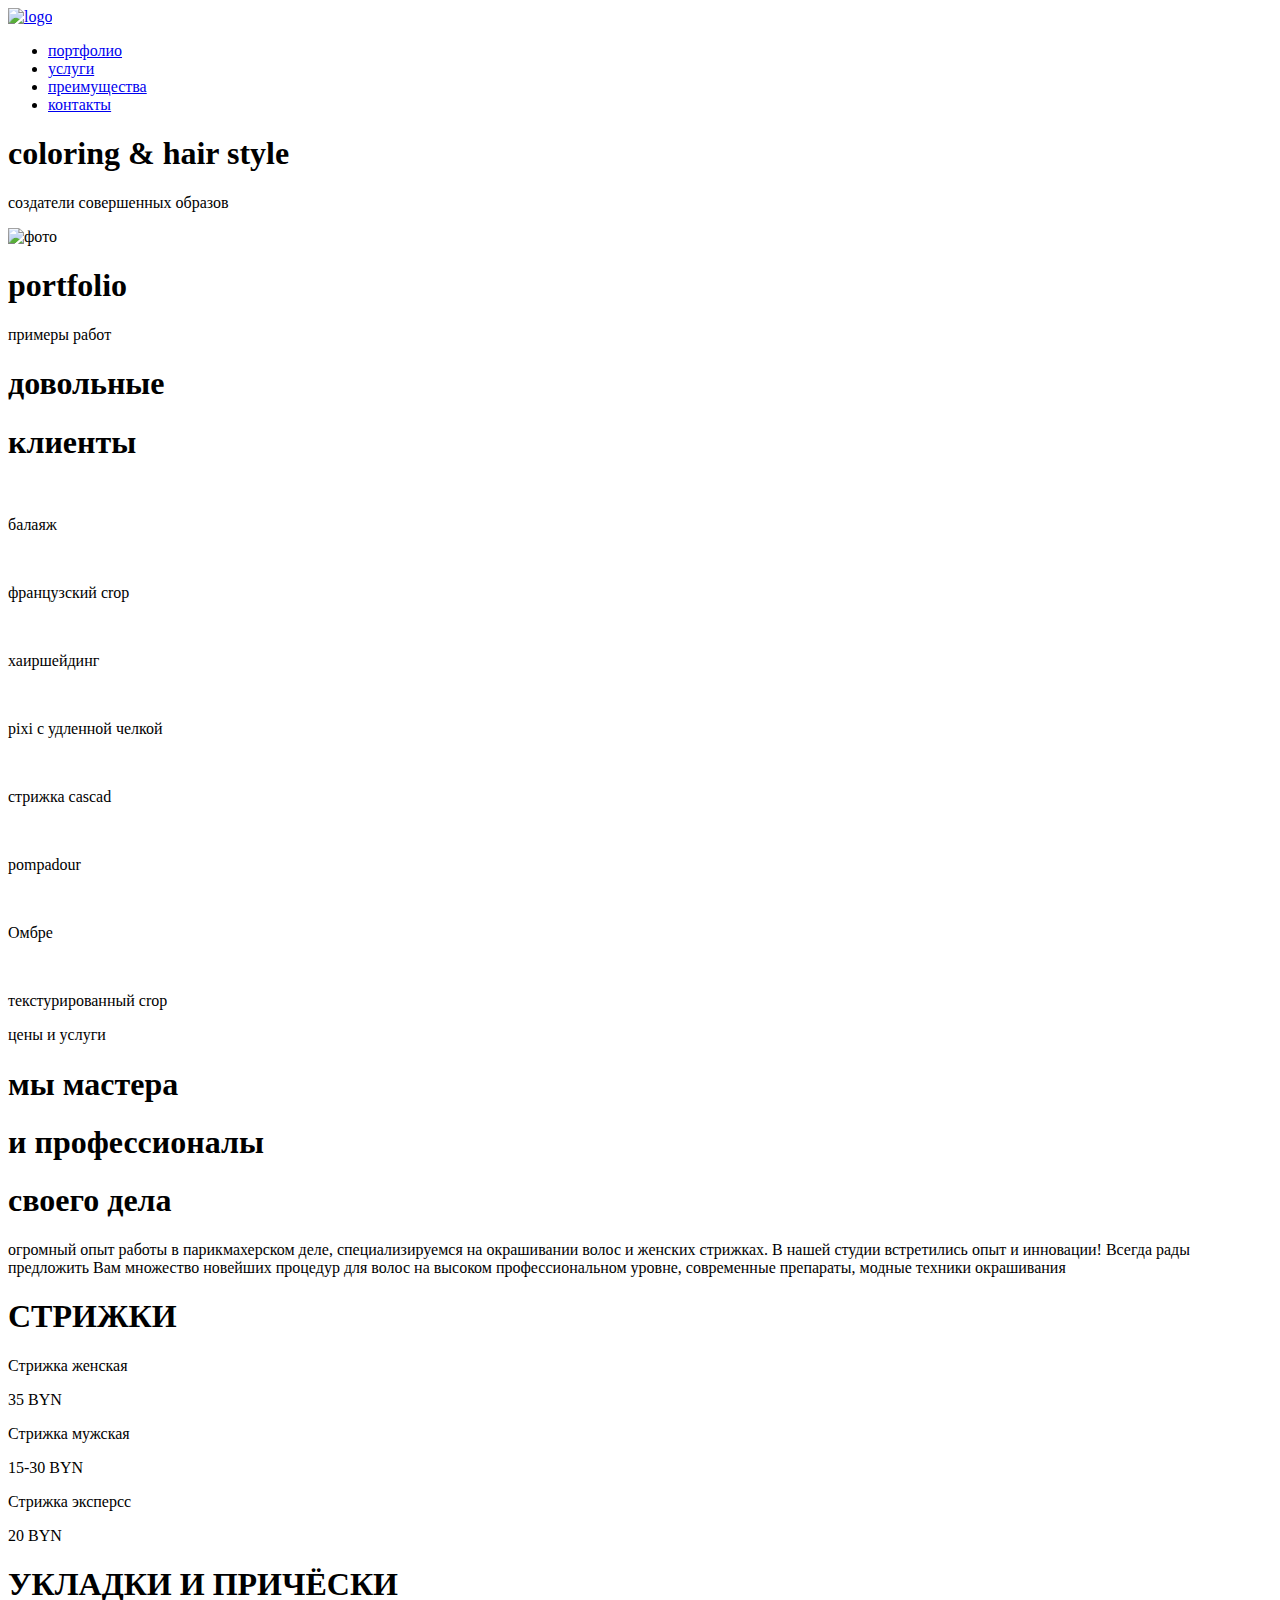
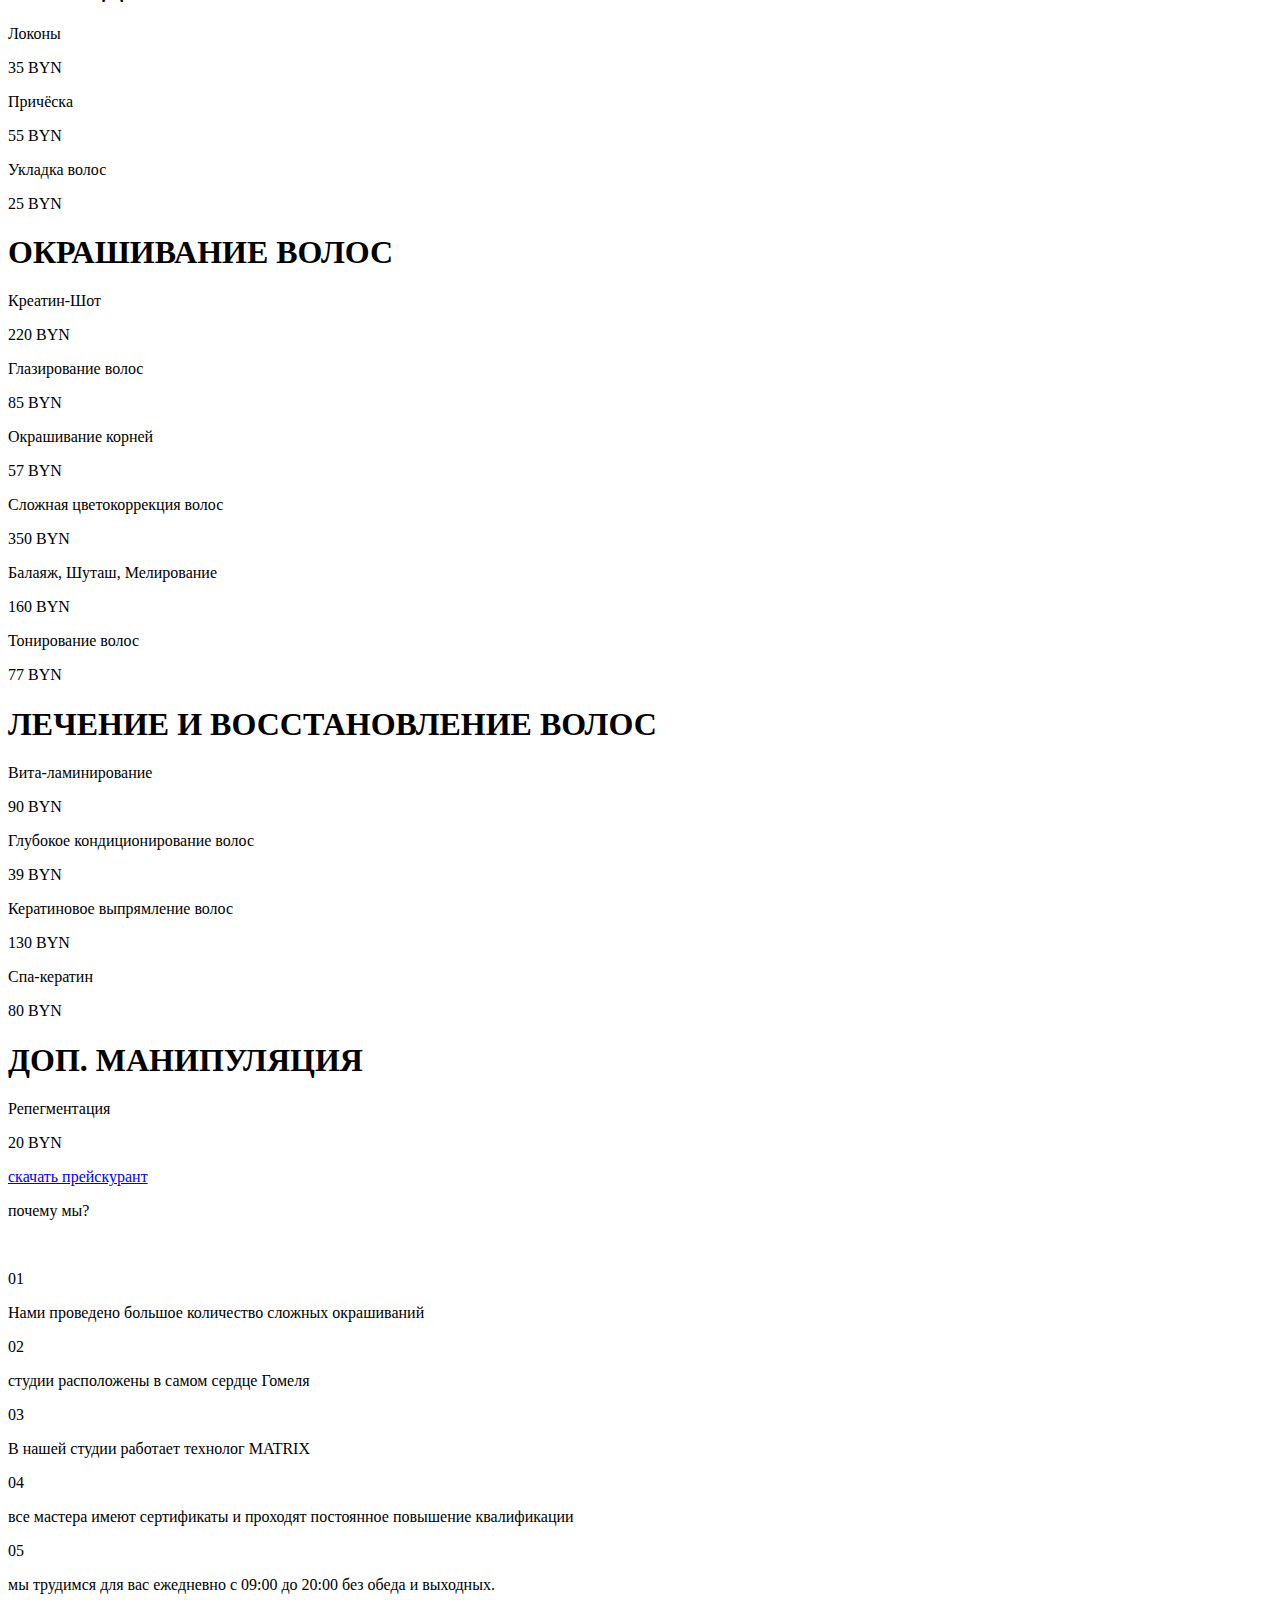
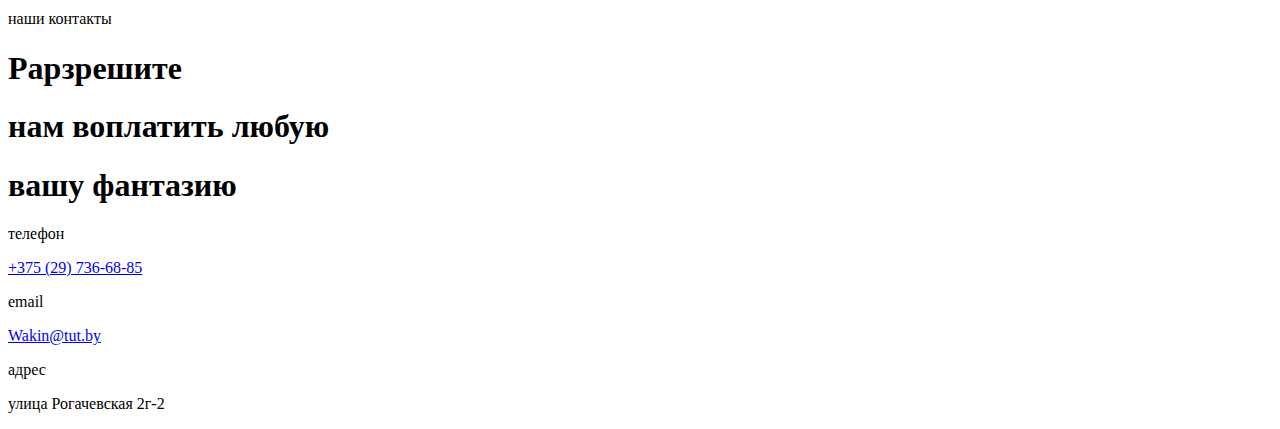
==== aleksa/index.html @ dbdb19db "aleksa fifth upd" ====
<!DOCTYPE html>
<html lang="">

<head>

	<meta charset="utf-8">
	<title>студия АлеKSa</title>
	<meta name="description" content="студия колористики АлеKSa">
	<meta name="viewport" content="width=device-width">
	<link rel="icon" href="images/dest/favicon.png">
	<meta property="og:image" content="images/dest/favicon.png">
	<link rel="stylesheet" href="css/app.min.css">
	<link href="https://fonts.googleapis.com/css?family=Jura&display=swap" rel="stylesheet">

	<meta name="theme-color" content="#01BF2B">

</head>

<body style="background-image: url(images/dest/body-bg.svg); background-position: center; background-repeat: repeat-y;">

	<header>
		<div class="top-line">
			<a class="logo" href="index.html"><img src="images/dest/logo.svg" alt="logo"></a>
			<ul class="menu">
				<li><a class="header-link" href="#anchor-portfolio">портфолио</a></li>
				<li><a class="header-link" href="#anchor-price">услуги</a></li>
				<li><a class="header-link" href="#anchor-premium">преимущества</a></li>
				<li><a class="header-link" style="border: 0px; padding-right: 0px;" href="#anchor-contacts">контакты</a></li>
			</ul>
		</div>
		<div class="header-content">
			<div class="header-content__right">
				<h1>coloring & hair style</h1>
				<div></div>
				<p>создатели совершенных образов</p>
			</div>
			<img src="images/src/header-main-photo.png" alt="фото">
		</div>
	</header>

	<section class="portfolio" id="anchor-portfolio">

		<h1 class="marquee"><span>portfolio</span></h1>

		<div class="portfolio-header">
			<div class="portfolio-header__left">
				<div></div>
				<p>примеры работ</p>
			</div>
			<div class="portfolio-header__right">
				<h1>довольные</h1>
				<h1>клиенты</h1>
			</div>
		</div>

		<div class="owl-carousel owl-theme">
			<div class="item">
				<img src="images/dest/1.jpg" alt="">
				<p class="portfolio-text">балаяж</p>
			</div>
			<div class="item">
				<img src="images/dest/3-1.jpg" alt="">
				<p class="portfolio-text">французский crop</p>
			</div>
			<div class="item">
				<img src="images/dest/2.jpg" alt="">
				<p class="portfolio-text">хаиршейдинг</p>
			</div>
			<div class="item">
				<img src="images/dest/5.2.jpg" alt="">
				<p class="portfolio-text">pixi с удленной челкой</p>
			</div>
			<div class="item">
				<img src="images/dest/4.jpg" alt="">
				<p class="portfolio-text">стрижка cascad</p>
			</div>
			<div class="item">
				<img src="images/dest/6.jpg" alt="">
				<p class="portfolio-text">pompadour</p>
			</div>
			<div class="item">
				<img src="images/dest/7.jpg" alt="">
				<p class="portfolio-text">Омбре</p>
			</div>
			<div class="item">
				<img src="images/dest/3.jpg" alt="">
				<p class="portfolio-text">текстурированный crop</p>
			</div>
		</div>
	</section>

	<section class='price' id="anchor-price">
		<div class="price-header">
			<div></div>
			<p>цены и услуги</p>
		</div>
		<h1>мы мастера</h1>
		<h1>и профессионалы</h1>
		<h1>своего дела</h1>
		<p class="price-header__text">огромный опыт работы в парикмахерском деле, специализируемся на окрашивании волос и женских стрижках. В нашей студии встретились опыт и инновации! Всегда рады предложить Вам множество новейших процедур для волос на высоком профессиональном уровне, современные препараты, модные техники окрашивания</p>
		<div class="price-content">
			<h1 class="price-conten__header">СТРИЖКИ</h1>
			<div class="price-content__line">
				<p class="line-text">Стрижка женская</p>
				<p class="line-price">35 BYN</p>
			</div>
			<div class="price-content__line">
				<p class="line-text">Стрижка мужская</p>
				<p class="line-price">15-30 BYN</p>
			</div>
			<div class="price-content__line">
				<p class="line-text">Стрижка эксперсс</p>
				<p class="line-price">20 BYN</p>
			</div>
		</div>
		<div class="price-content">
			<h1 class="price-conten__header">УКЛАДКИ И ПРИЧЁСКИ</h1>
			<div class="price-content__line">
				<p class="line-text">Локоны</p>
				<p class="line-price">35 BYN</p>
			</div>
			<div class="price-content__line">
				<p class="line-text">Причёска</p>
				<p class="line-price">55 BYN</p>
			</div>
			<div class="price-content__line">
				<p class="line-text">Укладка волос</p>
				<p class="line-price">25 BYN</p>
			</div>
		</div>
		<div class="price-content">
			<h1 class="price-conten__header">ОКРАШИВАНИЕ ВОЛОС</h1>
			<div class="price-content__line">
				<p class="line-text">Креатин-Шот</p>
				<p class="line-price">220 BYN</p>
			</div>
			<div class="price-content__line">
				<p class="line-text">Глазирование волос</p>
				<p class="line-price">85 BYN</p>
			</div>
			<div class="price-content__line">
				<p class="line-text">Окрашивание корней</p>
				<p class="line-price">57 BYN</p>
			</div>
			<div class="price-content__line">
				<p class="line-text">Сложная цветокоррекция волос</p>
				<p class="line-price">350 BYN</p>
			</div>
			<div class="price-content__line">
				<p class="line-text">Балаяж, Шуташ, Мелирование</p>
				<p class="line-price">160 BYN</p>
			</div>
			<div class="price-content__line">
				<p class="line-text">Тонирование волос</p>
				<p class="line-price">77 BYN</p>
			</div>
		</div>
		<div class="price-content">
			<h1 class="price-conten__header">ЛЕЧЕНИЕ И ВОССТАНОВЛЕНИЕ ВОЛОС</h1>
			<div class="price-content__line">
				<p class="line-text">Вита-ламинирование</p>
				<p class="line-price">90 BYN</p>
			</div>
			<div class="price-content__line">
				<p class="line-text">Глубокое кондиционирование волос</p>
				<p class="line-price">39 BYN</p>
			</div>
			<div class="price-content__line">
				<p class="line-text">Кератиновое  выпрямление волос</p>
				<p class="line-price">130 BYN</p>
			</div>
			<div class="price-content__line">
				<p class="line-text">Спа-кератин</p>
				<p class="line-price">80 BYN</p>
			</div>
		</div>
		<div class="price-content" style="border-bottom: 0;">
			<h1 class="price-conten__header">ДОП. МАНИПУЛЯЦИЯ</h1>
			<div class="price-content__line">
				<p class="line-text">Репегментация</p>
				<p class="line-price">20 BYN</p>
			</div>
		</div>
		<div class="center">
			<a download class="price-download" href="price-list.docx" target="_blank">скачать прейскурант</a>
		</div>
	</section>

	<section class="premium" id="anchor-premium">
		<div class="premium-header">
			<div></div>
			<p>почему мы?</p>
		</div>
		<div class="premium-content">
			<img src="images/dest/premium-img.jpg" alt="">
			<div class="premium-content__right">
				<div class="premium-line">
					<p class="premium-line__number">01</p>
					<p class="premium-line__text">Нами проведено большое количество сложных окрашиваний</p>
				</div>
				<div class="premium-line">
					<p class="premium-line__number">02</p>
					<p class="premium-line__text">студии расположены в самом сердце Гомеля</p>
				</div>
				<div class="premium-line">
					<p class="premium-line__number">03</p>
					<p class="premium-line__text">В нашей студии работает технолог MATRIX</p>
				</div>
				<div class="premium-line">
					<p class="premium-line__number">04</p>
					<p class="premium-line__text">все мастера имеют сертификаты и проходят постоянное повышение квалификации</p>
				</div>
				<div class="premium-line">
					<p class="premium-line__number">05</p>
					<p class="premium-line__text">мы трудимся для вас ежедневно с 09:00 до 20:00 без обеда и выходных.</p>
				</div>
			</div>
		</div>
	</section>

	<section class="contacts" id="anchor-contacts">
		<div class="contacts-header">
			<div></div>
			<p>наши контакты</p>
		</div>
		<h1>Рарзрешите</h1>
		<h1>нам воплатить любую</h1>
		<h1>вашу фантазию</h1>
		<div class="contacts-content">
			<div class="contacts-line">
				<p class="contacts-line__text">телефон</p>
				<a href="tel:+375297366885" class="contacts-line__info">+375 (29) 736-68-85</a>
			</div>
			<div class="contacts-line info-xs">
				<p class="contacts-line__text">email</p>
				<a href="mailto:Wakin@tut.by" class="contacts-line__info">Wakin@tut.by</a>
			</div>
			<div class="contacts-line info-sm">
				<p class="contacts-line__text">адрес</p>
				<p class="contacts-line__info">улица Рогачевская 2г-2</p>
			</div>
		</div>
	</section>
	

	<script src="js/app.min.js"></script>

</body>
</html>
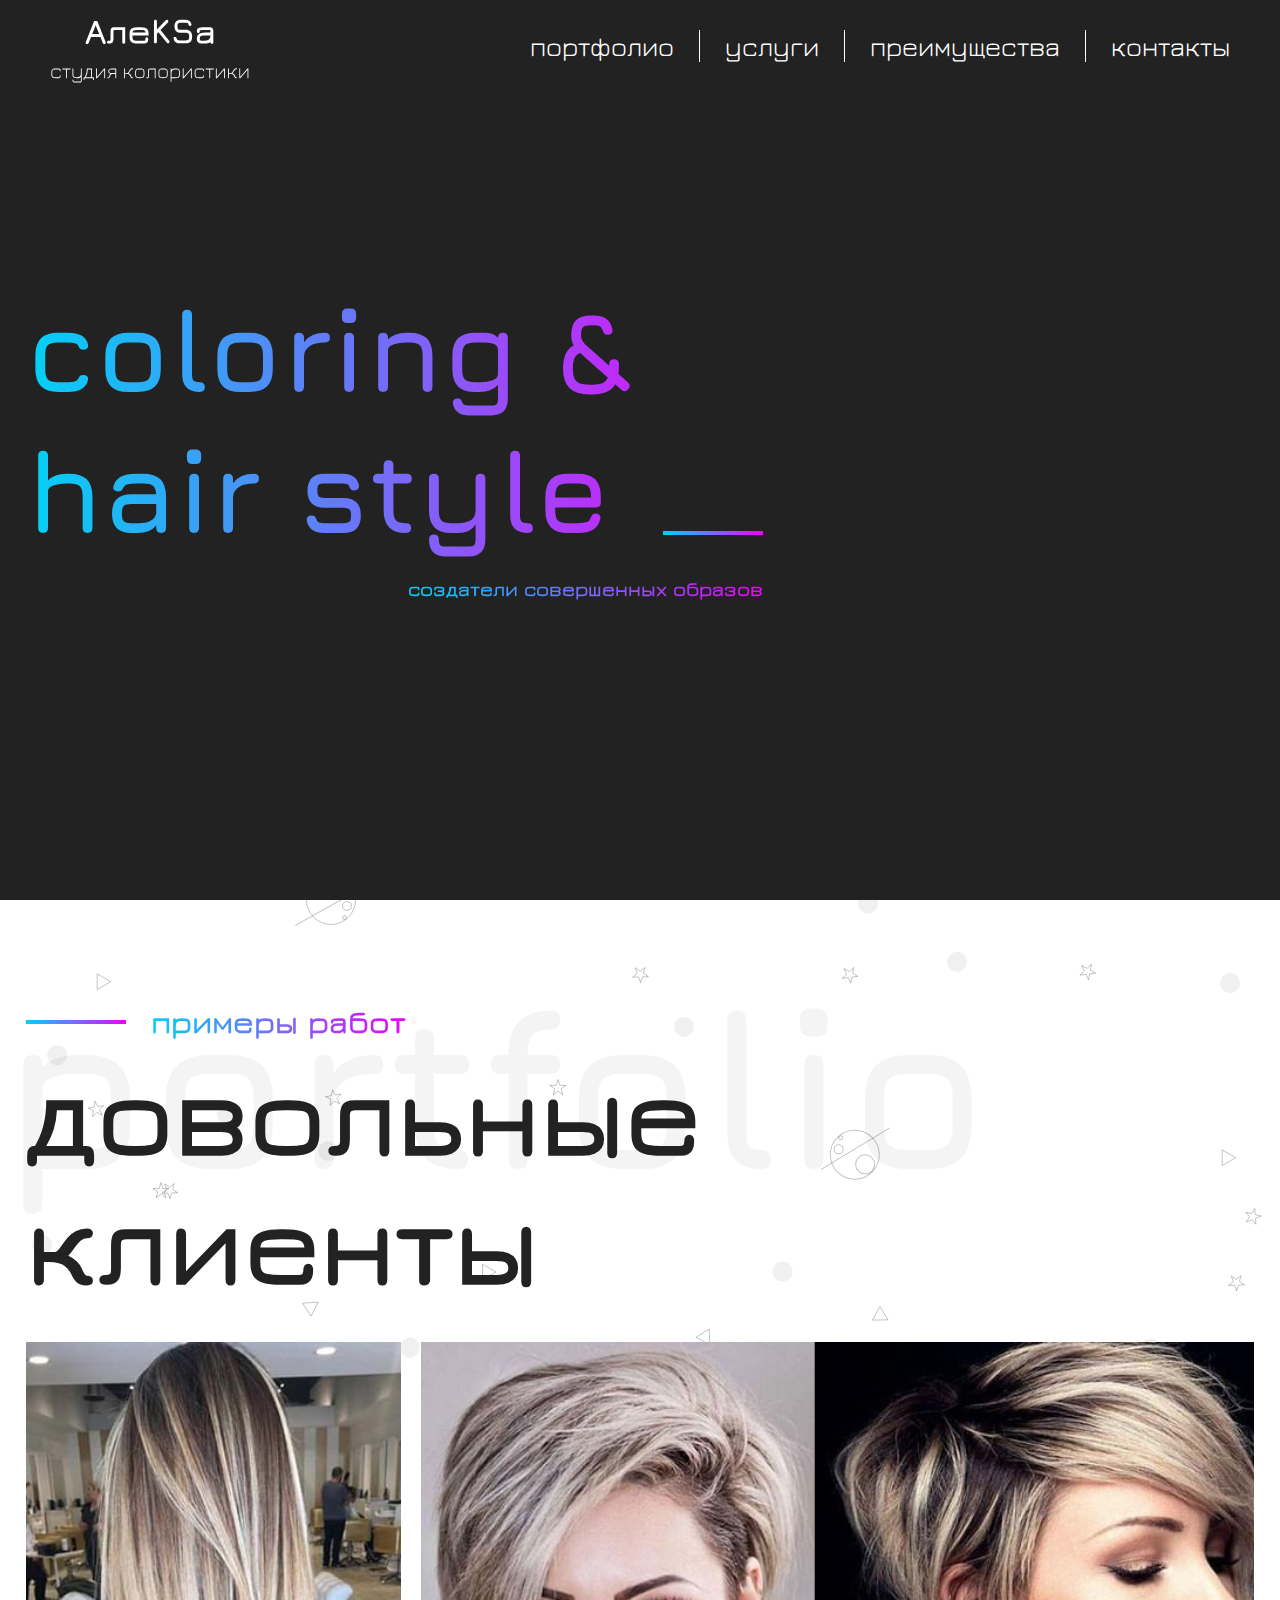
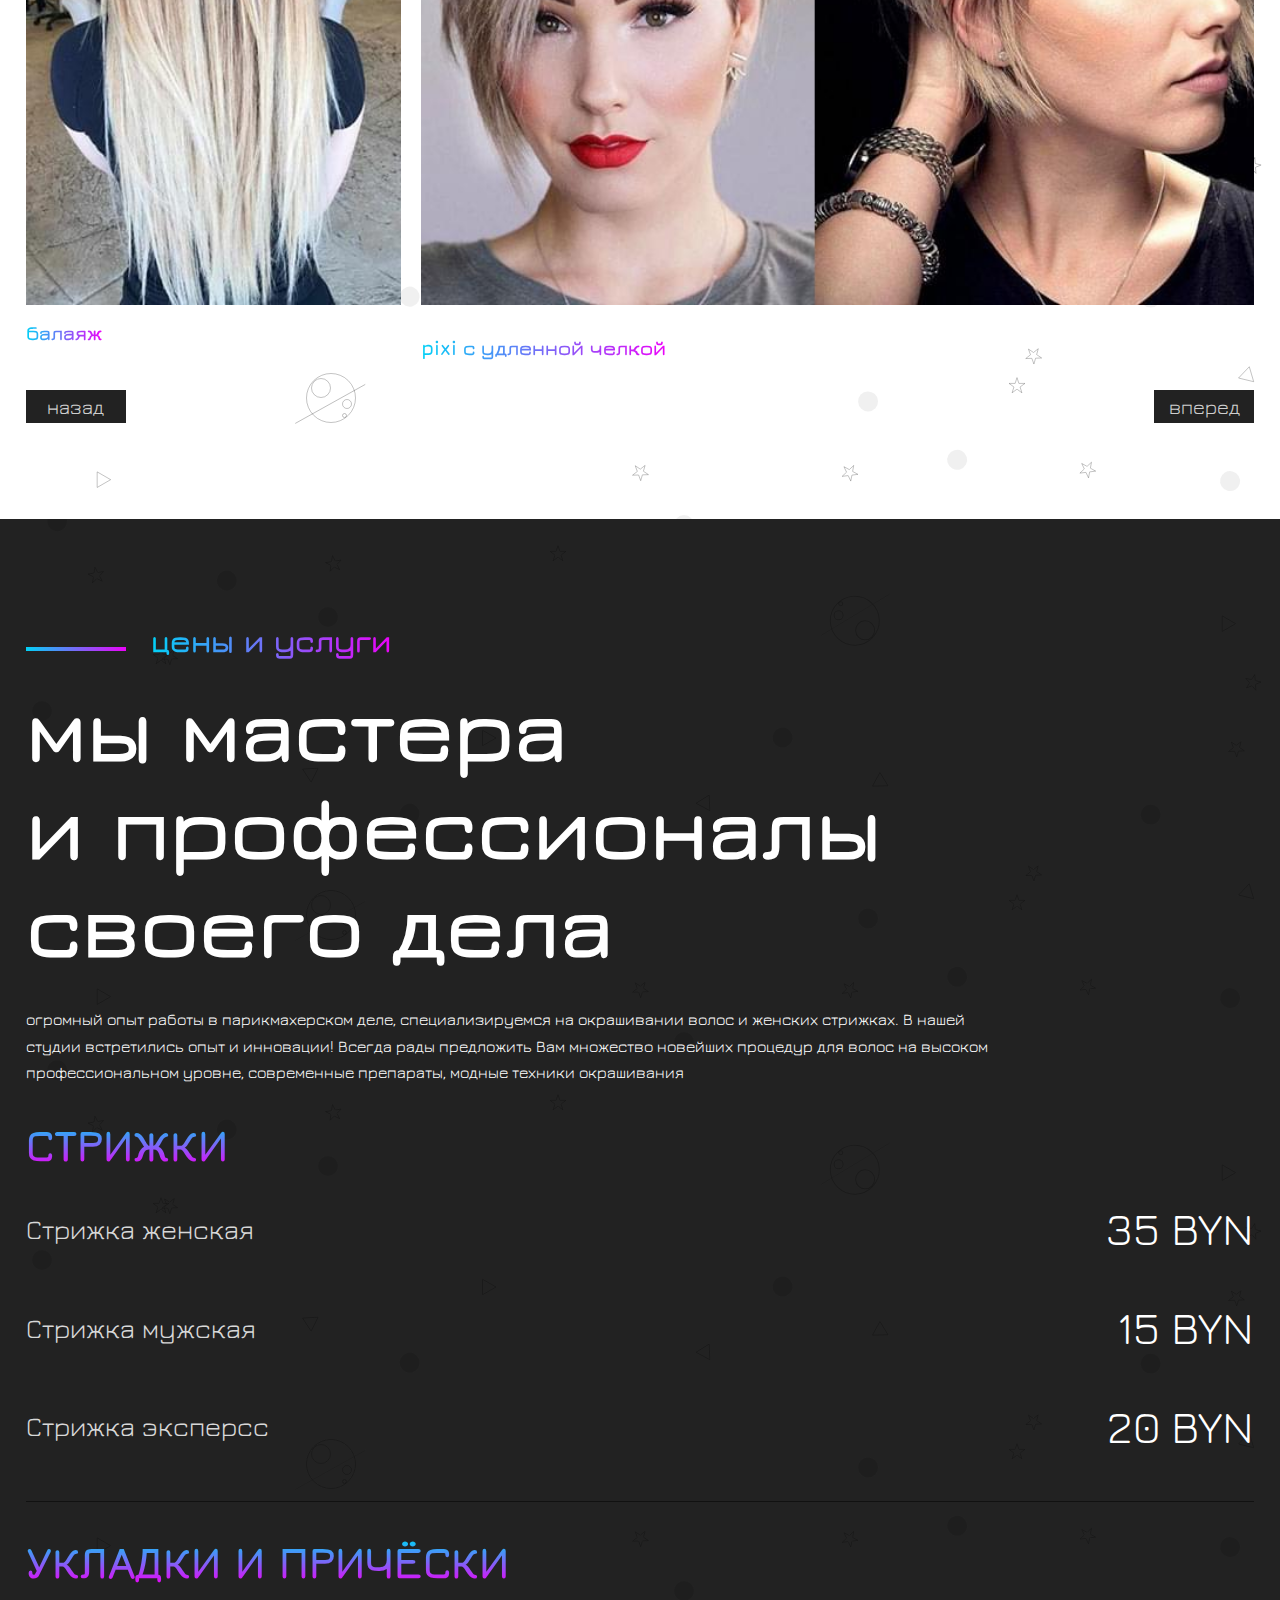
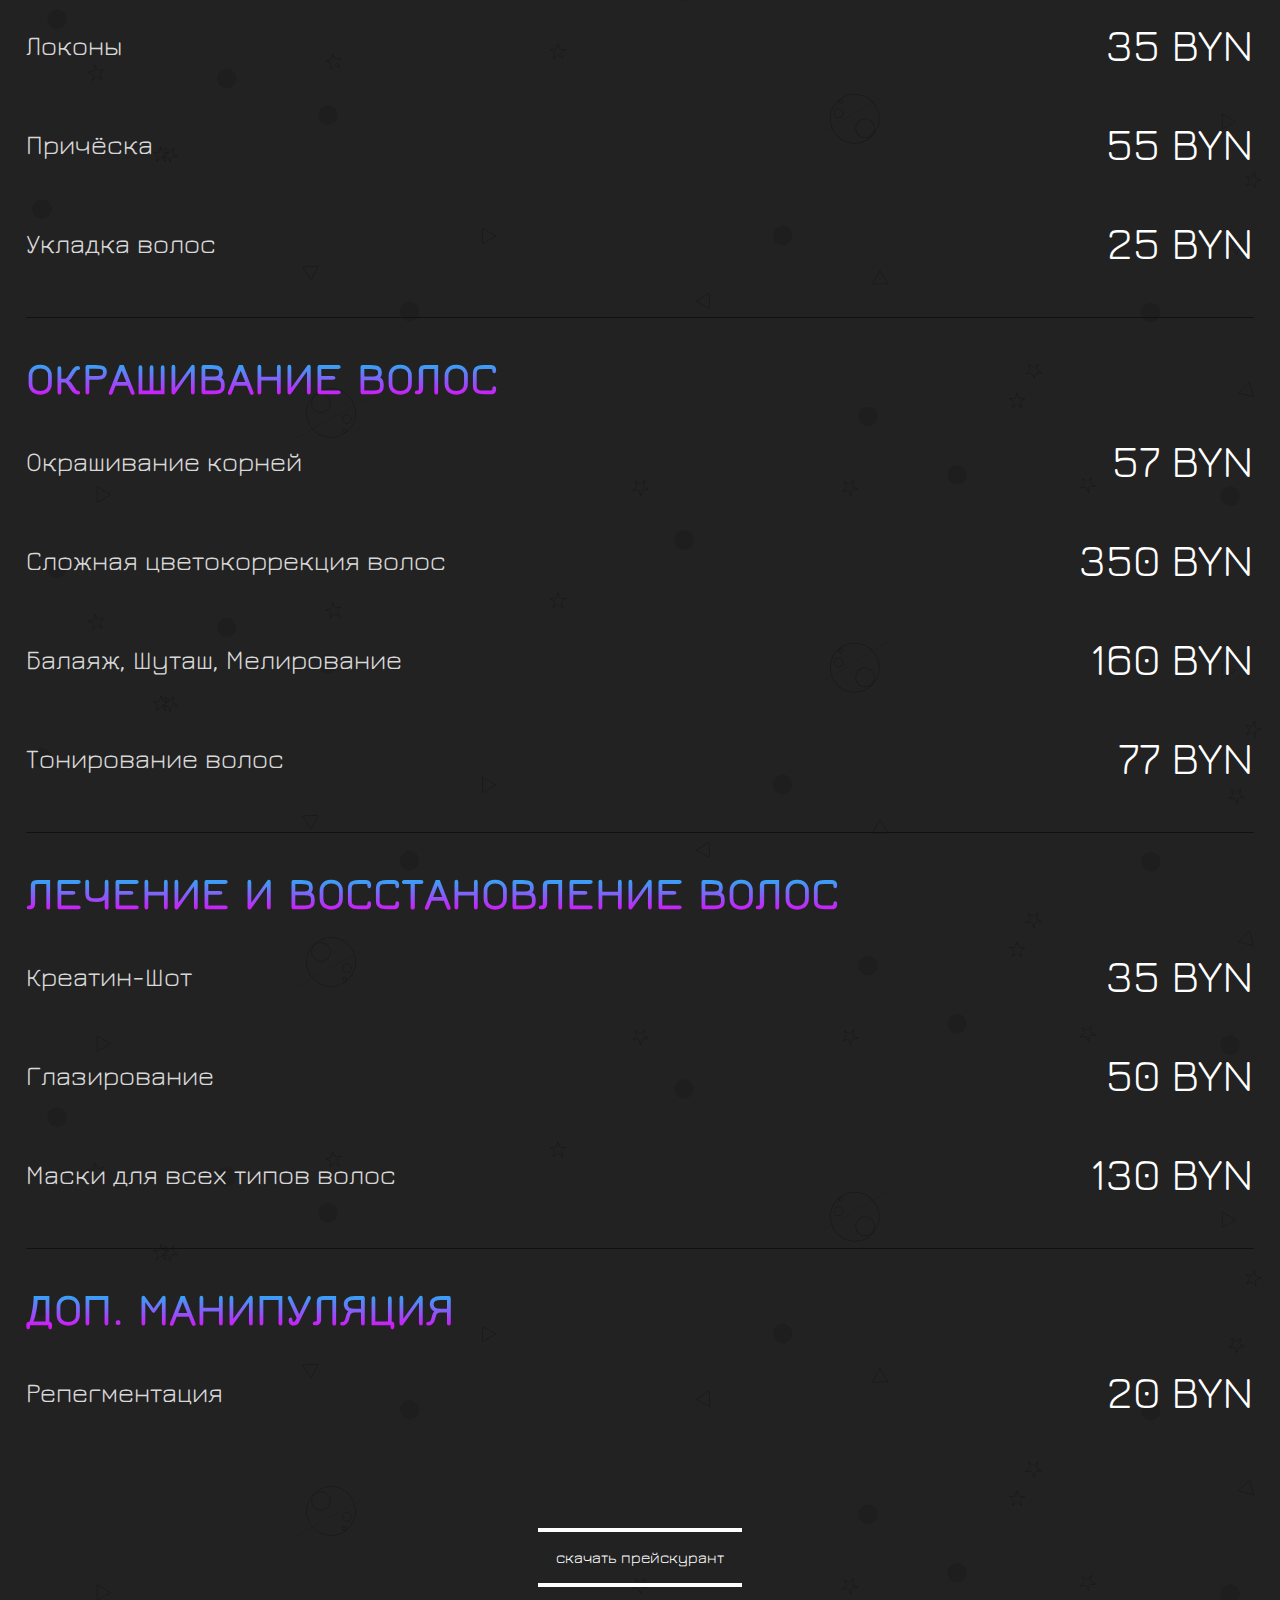
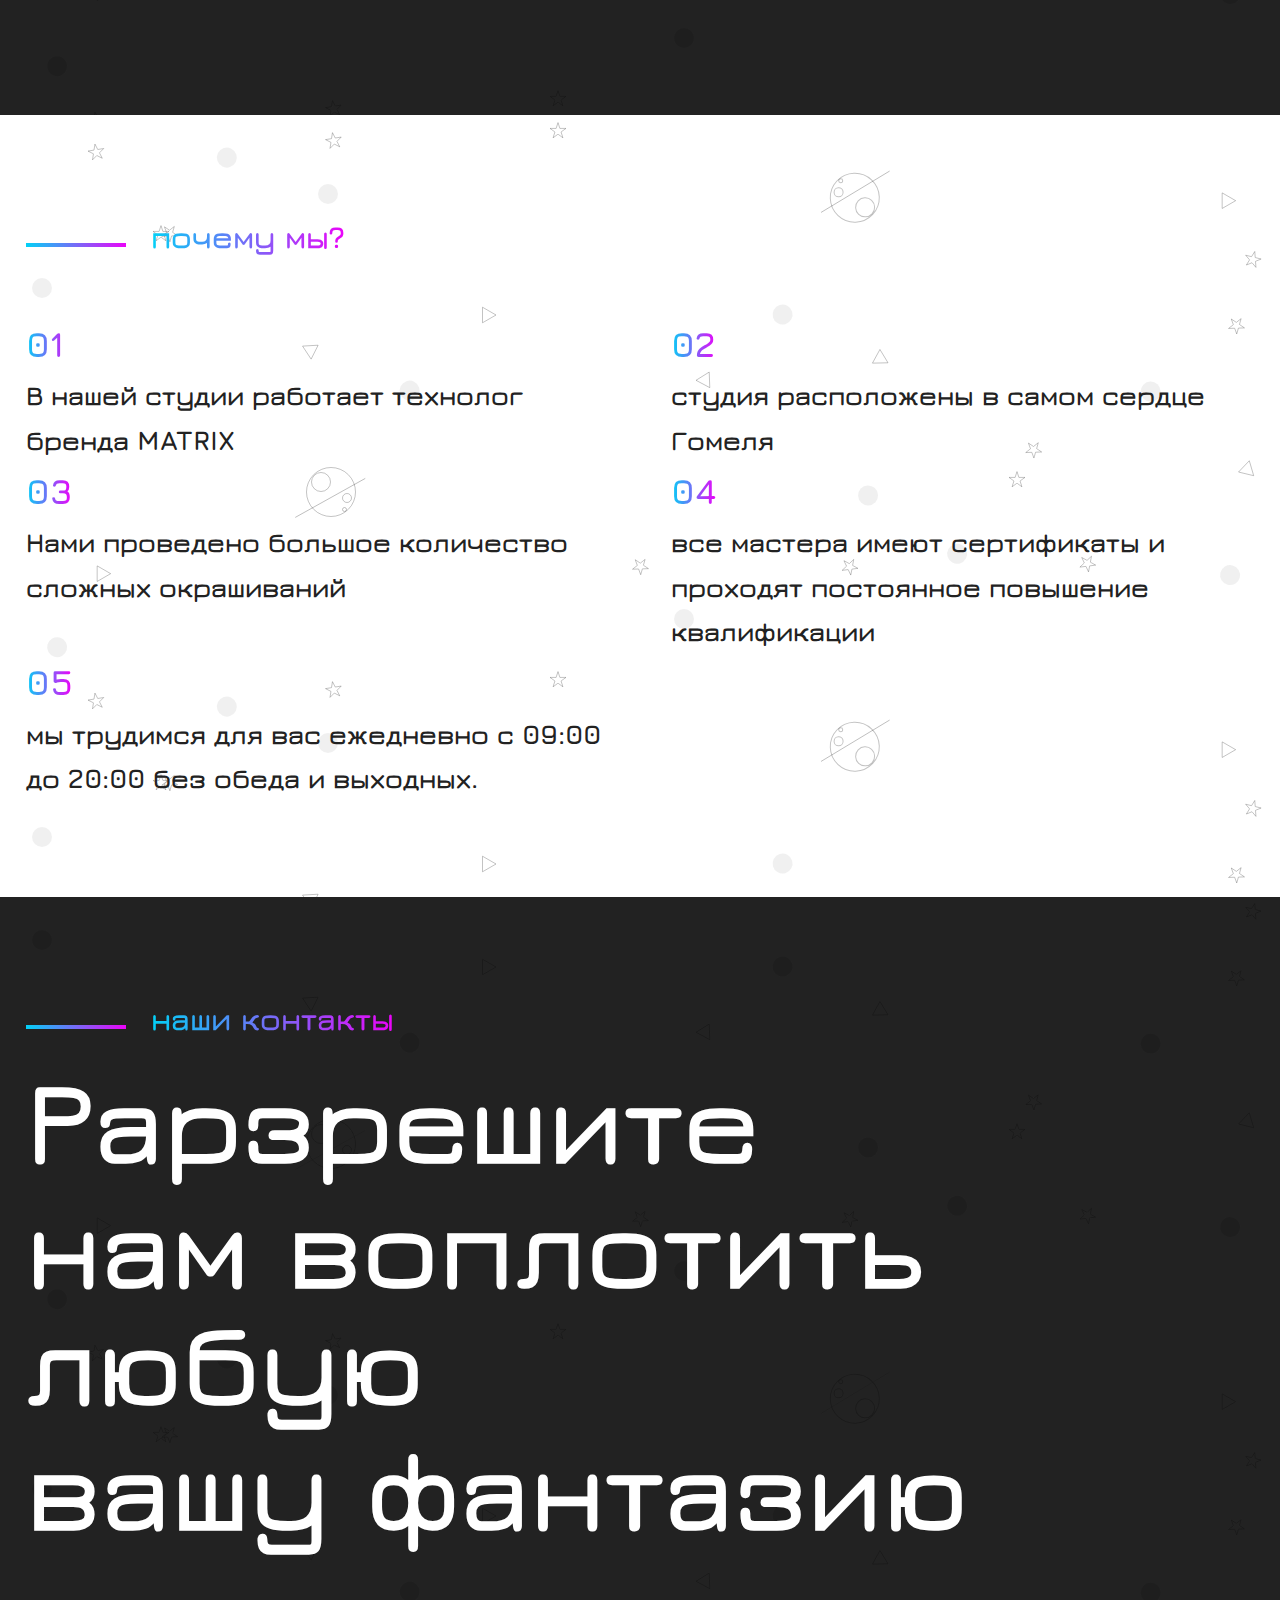
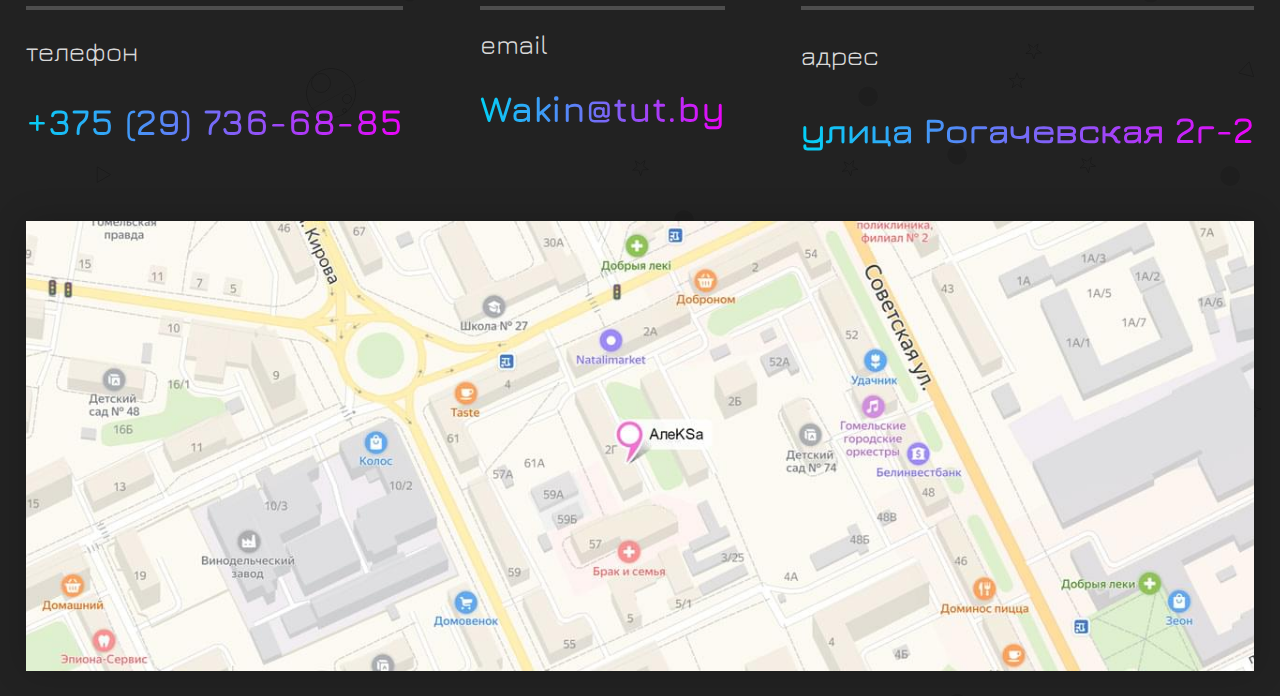
==== commit ad62c5d0: "aleksa six upd" ====
--- a/aleksa/index.html
+++ b/aleksa/index.html
@@ -34,7 +34,6 @@
 				<div></div>
 				<p>создатели совершенных образов</p>
 			</div>
-			<img src="images/src/header-main-photo.png" alt="фото">
 		</div>
 	</header>
 
@@ -59,14 +58,6 @@
 				<p class="portfolio-text">балаяж</p>
 			</div>
 			<div class="item">
-				<img src="images/dest/3-1.jpg" alt="">
-				<p class="portfolio-text">французский crop</p>
-			</div>
-			<div class="item">
-				<img src="images/dest/2.jpg" alt="">
-				<p class="portfolio-text">хаиршейдинг</p>
-			</div>
-			<div class="item">
 				<img src="images/dest/5.2.jpg" alt="">
 				<p class="portfolio-text">pixi с удленной челкой</p>
 			</div>
@@ -75,16 +66,8 @@
 				<p class="portfolio-text">стрижка cascad</p>
 			</div>
 			<div class="item">
-				<img src="images/dest/6.jpg" alt="">
-				<p class="portfolio-text">pompadour</p>
-			</div>
-			<div class="item">
 				<img src="images/dest/7.jpg" alt="">
 				<p class="portfolio-text">Омбре</p>
-			</div>
-			<div class="item">
-				<img src="images/dest/3.jpg" alt="">
-				<p class="portfolio-text">текстурированный crop</p>
 			</div>
 		</div>
 	</section>
@@ -106,7 +89,7 @@
 			</div>
 			<div class="price-content__line">
 				<p class="line-text">Стрижка мужская</p>
-				<p class="line-price">15-30 BYN</p>
+				<p class="line-price">15 BYN</p>
 			</div>
 			<div class="price-content__line">
 				<p class="line-text">Стрижка эксперсс</p>
@@ -131,14 +114,6 @@
 		<div class="price-content">
 			<h1 class="price-conten__header">ОКРАШИВАНИЕ ВОЛОС</h1>
 			<div class="price-content__line">
-				<p class="line-text">Креатин-Шот</p>
-				<p class="line-price">220 BYN</p>
-			</div>
-			<div class="price-content__line">
-				<p class="line-text">Глазирование волос</p>
-				<p class="line-price">85 BYN</p>
-			</div>
-			<div class="price-content__line">
 				<p class="line-text">Окрашивание корней</p>
 				<p class="line-price">57 BYN</p>
 			</div>
@@ -158,20 +133,16 @@
 		<div class="price-content">
 			<h1 class="price-conten__header">ЛЕЧЕНИЕ И ВОССТАНОВЛЕНИЕ ВОЛОС</h1>
 			<div class="price-content__line">
-				<p class="line-text">Вита-ламинирование</p>
-				<p class="line-price">90 BYN</p>
-			</div>
-			<div class="price-content__line">
-				<p class="line-text">Глубокое кондиционирование волос</p>
-				<p class="line-price">39 BYN</p>
-			</div>
-			<div class="price-content__line">
-				<p class="line-text">Кератиновое  выпрямление волос</p>
+				<p class="line-text">Креатин-Шот</p>
+				<p class="line-price">35 BYN</p>
+			</div>
+			<div class="price-content__line">
+				<p class="line-text">Глазирование</p>
+				<p class="line-price">50 BYN</p>
+			</div>
+			<div class="price-content__line">
+				<p class="line-text">Маски для всех типов волос</p>
 				<p class="line-price">130 BYN</p>
-			</div>
-			<div class="price-content__line">
-				<p class="line-text">Спа-кератин</p>
-				<p class="line-price">80 BYN</p>
 			</div>
 		</div>
 		<div class="price-content" style="border-bottom: 0;">
@@ -192,19 +163,18 @@
 			<p>почему мы?</p>
 		</div>
 		<div class="premium-content">
-			<img src="images/dest/premium-img.jpg" alt="">
 			<div class="premium-content__right">
 				<div class="premium-line">
 					<p class="premium-line__number">01</p>
+					<p class="premium-line__text">В нашей студии работает технолог бренда MATRIX</p>
+				</div>
+				<div class="premium-line">
+					<p class="premium-line__number">02</p>
+					<p class="premium-line__text">студия расположены в самом сердце Гомеля</p>
+				</div>
+				<div class="premium-line">
+					<p class="premium-line__number">03</p>
 					<p class="premium-line__text">Нами проведено большое количество сложных окрашиваний</p>
-				</div>
-				<div class="premium-line">
-					<p class="premium-line__number">02</p>
-					<p class="premium-line__text">студии расположены в самом сердце Гомеля</p>
-				</div>
-				<div class="premium-line">
-					<p class="premium-line__number">03</p>
-					<p class="premium-line__text">В нашей студии работает технолог MATRIX</p>
 				</div>
 				<div class="premium-line">
 					<p class="premium-line__number">04</p>
@@ -224,7 +194,7 @@
 			<p>наши контакты</p>
 		</div>
 		<h1>Рарзрешите</h1>
-		<h1>нам воплатить любую</h1>
+		<h1>нам воплотить любую</h1>
 		<h1>вашу фантазию</h1>
 		<div class="contacts-content">
 			<div class="contacts-line">
@@ -240,6 +210,10 @@
 				<p class="contacts-line__info">улица Рогачевская 2г-2</p>
 			</div>
 		</div>
+		<div class="ymap-container">
+			<div class="loader loader-default"></div>
+			<div id="map-yandex"></div>
+		</div>
 	</section>
 	
 
--- a/aleksa/css/app.min.css
+++ b/aleksa/css/app.min.css
@@ -0,0 +1 @@
+@charset "UTF-8";*,::after,::before{-webkit-box-sizing:border-box;box-sizing:border-box}html{font-family:sans-serif;line-height:1.15;-webkit-text-size-adjust:100%;-webkit-tap-highlight-color:transparent}article,aside,figcaption,figure,footer,header,hgroup,main,nav,section{display:block}body{margin:0;font-family:-apple-system,BlinkMacSystemFont,"Segoe UI",Roboto,"Helvetica Neue",Arial,"Noto Sans",sans-serif,"Apple Color Emoji","Segoe UI Emoji","Segoe UI Symbol","Noto Color Emoji";font-size:1rem;font-weight:400;line-height:1.5;color:#212529;text-align:left;background-color:#fff}[tabindex="-1"]:focus:not(:focus-visible){outline:0!important}hr{-webkit-box-sizing:content-box;box-sizing:content-box;height:0;overflow:visible}h1,h2,h3,h4,h5,h6{margin-top:0;margin-bottom:.5rem}p{margin-top:0;margin-bottom:1rem}abbr[data-original-title],abbr[title]{text-decoration:underline;-webkit-text-decoration:underline dotted;text-decoration:underline dotted;cursor:help;border-bottom:0;-webkit-text-decoration-skip-ink:none;text-decoration-skip-ink:none}address{margin-bottom:1rem;font-style:normal;line-height:inherit}dl,ol,ul{margin-top:0;margin-bottom:1rem}ol ol,ol ul,ul ol,ul ul{margin-bottom:0}dt{font-weight:700}dd{margin-bottom:.5rem;margin-left:0}blockquote{margin:0 0 1rem}b,strong{font-weight:bolder}small{font-size:80%}sub,sup{position:relative;font-size:75%;line-height:0;vertical-align:baseline}sub{bottom:-.25em}sup{top:-.5em}a{color:#007bff;text-decoration:none;background-color:transparent}a:hover{color:#0056b3;text-decoration:underline}a:not([href]){color:inherit;text-decoration:none}a:not([href]):hover{color:inherit;text-decoration:none}code,kbd,pre,samp{font-family:SFMono-Regular,Menlo,Monaco,Consolas,"Liberation Mono","Courier New",monospace;font-size:1em}pre{margin-top:0;margin-bottom:1rem;overflow:auto}figure{margin:0 0 1rem}img{vertical-align:middle;border-style:none}svg{overflow:hidden;vertical-align:middle}table{border-collapse:collapse}caption{padding-top:.75rem;padding-bottom:.75rem;color:#6c757d;text-align:left;caption-side:bottom}th{text-align:inherit}label{display:inline-block;margin-bottom:.5rem}button{border-radius:0}button:focus{outline:1px dotted;outline:5px auto -webkit-focus-ring-color}button,input,optgroup,select,textarea{margin:0;font-family:inherit;font-size:inherit;line-height:inherit}button,input{overflow:visible}button,select{text-transform:none}select{word-wrap:normal}[type=button],[type=reset],[type=submit],button{-webkit-appearance:button}[type=button]:not(:disabled),[type=reset]:not(:disabled),[type=submit]:not(:disabled),button:not(:disabled){cursor:pointer}[type=button]::-moz-focus-inner,[type=reset]::-moz-focus-inner,[type=submit]::-moz-focus-inner,button::-moz-focus-inner{padding:0;border-style:none}input[type=checkbox],input[type=radio]{-webkit-box-sizing:border-box;box-sizing:border-box;padding:0}input[type=date],input[type=datetime-local],input[type=month],input[type=time]{-webkit-appearance:listbox}textarea{overflow:auto;resize:vertical}fieldset{min-width:0;padding:0;margin:0;border:0}legend{display:block;width:100%;max-width:100%;padding:0;margin-bottom:.5rem;font-size:1.5rem;line-height:inherit;color:inherit;white-space:normal}progress{vertical-align:baseline}[type=number]::-webkit-inner-spin-button,[type=number]::-webkit-outer-spin-button{height:auto}[type=search]{outline-offset:-2px;-webkit-appearance:none}[type=search]::-webkit-search-decoration{-webkit-appearance:none}::-webkit-file-upload-button{font:inherit;-webkit-appearance:button}output{display:inline-block}summary{display:list-item;cursor:pointer}template{display:none}[hidden]{display:none!important}.owl-carousel{display:none;width:100%;-webkit-tap-highlight-color:transparent;position:relative;z-index:1}.owl-carousel .owl-stage{position:relative;-ms-touch-action:pan-Y;touch-action:manipulation;-moz-backface-visibility:hidden}.owl-carousel .owl-stage:after{content:".";display:block;clear:both;visibility:hidden;line-height:0;height:0}.owl-carousel .owl-stage-outer{position:relative;overflow:hidden;-webkit-transform:translate3d(0,0,0)}.owl-carousel .owl-item,.owl-carousel .owl-wrapper{-webkit-backface-visibility:hidden;-moz-backface-visibility:hidden;-ms-backface-visibility:hidden;-webkit-transform:translate3d(0,0,0);-moz-transform:translate3d(0,0,0);-ms-transform:translate3d(0,0,0)}.owl-carousel .owl-item{position:relative;min-height:1px;float:left;-webkit-backface-visibility:hidden;-webkit-tap-highlight-color:transparent;-webkit-touch-callout:none}.owl-carousel .owl-item img{display:block;width:100%}.owl-carousel .owl-dots.disabled,.owl-carousel .owl-nav.disabled{display:none}.owl-carousel .owl-dot,.owl-carousel .owl-nav .owl-next,.owl-carousel .owl-nav .owl-prev{cursor:pointer;-webkit-user-select:none;-moz-user-select:none;-ms-user-select:none;user-select:none}.owl-carousel .owl-nav button.owl-next,.owl-carousel .owl-nav button.owl-prev,.owl-carousel button.owl-dot{background:0 0;color:inherit;border:none;padding:0!important;font:inherit}.owl-carousel.owl-loaded{display:block}.owl-carousel.owl-loading{opacity:0;display:block}.owl-carousel.owl-hidden{opacity:0}.owl-carousel.owl-refresh .owl-item{visibility:hidden}.owl-carousel.owl-drag .owl-item{-ms-touch-action:pan-y;touch-action:pan-y;-webkit-user-select:none;-moz-user-select:none;-ms-user-select:none;user-select:none}.owl-carousel.owl-grab{cursor:move;cursor:-webkit-grab;cursor:grab}.owl-carousel.owl-rtl{direction:rtl}.owl-carousel.owl-rtl .owl-item{float:right}.no-js .owl-carousel{display:block}.owl-carousel .animated{-webkit-animation-duration:1s;animation-duration:1s;-webkit-animation-fill-mode:both;animation-fill-mode:both}.owl-carousel .owl-animated-in{z-index:0}.owl-carousel .owl-animated-out{z-index:1}.owl-carousel .fadeOut{-webkit-animation-name:fadeOut;animation-name:fadeOut}@-webkit-keyframes fadeOut{0%{opacity:1}100%{opacity:0}}@keyframes fadeOut{0%{opacity:1}100%{opacity:0}}.owl-height{-webkit-transition:height .5s ease-in-out;-o-transition:height .5s ease-in-out;transition:height .5s ease-in-out}.owl-carousel .owl-item .owl-lazy{opacity:0;-webkit-transition:opacity .4s ease;-o-transition:opacity .4s ease;transition:opacity .4s ease}.owl-carousel .owl-item .owl-lazy:not([src]),.owl-carousel .owl-item .owl-lazy[src^=""]{max-height:0}.owl-carousel .owl-item img.owl-lazy{-webkit-transform-style:preserve-3d;transform-style:preserve-3d}.owl-carousel .owl-video-wrapper{position:relative;height:100%;background:#000}.owl-carousel .owl-video-play-icon{position:absolute;height:80px;width:80px;left:50%;top:50%;margin-left:-40px;margin-top:-40px;background:url(owl.video.play.png) no-repeat;cursor:pointer;z-index:1;-webkit-backface-visibility:hidden;-webkit-transition:-webkit-transform .1s ease;transition:-webkit-transform .1s ease;-o-transition:transform .1s ease;transition:transform .1s ease;transition:transform .1s ease,-webkit-transform .1s ease}.owl-carousel .owl-video-play-icon:hover{-ms-transform:scale(1.3,1.3);-webkit-transform:scale(1.3,1.3);transform:scale(1.3,1.3)}.owl-carousel .owl-video-playing .owl-video-play-icon,.owl-carousel .owl-video-playing .owl-video-tn{display:none}.owl-carousel .owl-video-tn{opacity:0;height:100%;background-position:center center;background-repeat:no-repeat;background-size:contain;-webkit-transition:opacity .4s ease;-o-transition:opacity .4s ease;transition:opacity .4s ease}.owl-carousel .owl-video-frame{position:relative;z-index:1;height:100%;width:100%}::-webkit-input-placeholder{color:#666}::-moz-placeholder{color:#666}:-ms-input-placeholder{color:#666}::-ms-input-placeholder{color:#666}::placeholder{color:#666}::-moz-selection{background-color:none;color:none}::selection{background-color:none;color:none}input,textarea{outline:0}input:focus:required:invalid,textarea:focus:required:invalid{border-color:red}input:required:valid,textarea:required:valid{border-color:green}body{font-size:16px;min-width:320px;position:relative;line-height:1.65;font-family:jura,sans-serif;overflow-x:hidden;color:#222}::-webkit-scrollbar{width:3px}::-webkit-scrollbar-track{-webkit-box-shadow:inset 0 0 6px trasparent;border-radius:10px}::-webkit-scrollbar-thumb{border-radius:10px;-webkit-box-shadow:inset 0 0 6px #eb03f9}header{position:relative;background:#222;padding:0 2% 0 2%;height:100vh;background-image:url(../images/dest/header-main-photo.png);background-position:right 0;background-repeat:no-repeat;background-size:contain}header .top-line{display:-webkit-box;display:-webkit-flex;display:-ms-flexbox;display:flex;-webkit-box-pack:justify;-webkit-justify-content:space-between;-ms-flex-pack:justify;justify-content:space-between;position:absolute;width:100%;left:0;top:0;padding:0 50px}header .top-line img{width:200px;height:auto;margin:10px 0}header .top-line .menu{list-style-type:none;display:-webkit-box;display:-webkit-flex;display:-ms-flexbox;display:flex;-webkit-box-align:center;-webkit-align-items:center;-ms-flex-align:center;align-items:center;margin:0}header .top-line .menu li .header-link{text-decoration:none;color:#fff;padding:0 25px;font-size:3vh;border-right:.5px solid #fff;-webkit-transition:.2s all linear;-o-transition:.2s all linear;transition:.2s all linear}header .top-line .menu li:hover .header-link{color:#02d1f6;border-color:#eb03f9}header .header-content{height:100%;display:-webkit-box;display:-webkit-flex;display:-ms-flexbox;display:flex;-webkit-box-pack:justify;-webkit-justify-content:space-between;-ms-flex-pack:justify;justify-content:space-between;-webkit-box-align:center;-webkit-align-items:center;-ms-flex-align:center;align-items:center}header .header-content img{width:auto;height:100vh}header .header-content .header-content__right{width:60%;display:-webkit-box;display:-webkit-flex;display:-ms-flexbox;display:flex;-webkit-box-orient:vertical;-webkit-box-direction:normal;-webkit-flex-direction:column;-ms-flex-direction:column;flex-direction:column;-webkit-box-align:end;-webkit-align-items:flex-end;-ms-flex-align:end;align-items:flex-end}header .header-content .header-content__right h1{font-size:13vh;line-height:1.2;background:-webkit-linear-gradient(180deg,#eb03f9,#02d1f6);-webkit-background-clip:text;-webkit-text-fill-color:transparent}header .header-content .header-content__right div{width:100px;height:4px;background:-webkit-linear-gradient(180deg,#eb03f9,#02d1f6);margin-bottom:5%;margin-top:-5%}header .header-content .header-content__right p{font-size:20px;font-weight:700;background:-webkit-linear-gradient(180deg,#eb03f9,#02d1f6);-webkit-background-clip:text;-webkit-text-fill-color:transparent}.portfolio{position:relative;padding:7.5% 2%}.portfolio .portfolio-header{display:-webkit-box;display:-webkit-flex;display:-ms-flexbox;display:flex;-webkit-box-orient:vertical;-webkit-box-direction:normal;-webkit-flex-direction:column;-ms-flex-direction:column;flex-direction:column;-webkit-box-pack:justify;-webkit-justify-content:space-between;-ms-flex-pack:justify;justify-content:space-between;-webkit-box-align:start;-webkit-align-items:flex-start;-ms-flex-align:start;align-items:flex-start}.portfolio .portfolio-header .portfolio-header__left{display:-webkit-box;display:-webkit-flex;display:-ms-flexbox;display:flex;-webkit-box-align:center;-webkit-align-items:center;-ms-flex-align:center;align-items:center}.portfolio .portfolio-header .portfolio-header__left div{width:100px;height:4px;background:-webkit-linear-gradient(180deg,#eb03f9,#02d1f6);margin-right:25px}.portfolio .portfolio-header .portfolio-header__left p{font-size:3.5vh;font-weight:700;background:-webkit-linear-gradient(180deg,#eb03f9,#02d1f6);-webkit-background-clip:text;-webkit-text-fill-color:transparent;margin:0}.portfolio .portfolio-header .portfolio-header__right{display:-webkit-box;display:-webkit-flex;display:-ms-flexbox;display:flex;-webkit-box-orient:vertical;-webkit-box-direction:normal;-webkit-flex-direction:column;-ms-flex-direction:column;flex-direction:column;-webkit-box-align:start;-webkit-align-items:flex-start;-ms-flex-align:start;align-items:flex-start}.portfolio .portfolio-header .portfolio-header__right h1{font-size:13vh;line-height:1.1;color:#222;margin:0}.portfolio .owl-carousel{margin-top:3%;display:-webkit-box;display:-webkit-flex;display:-ms-flexbox;display:flex;-webkit-box-orient:vertical;-webkit-box-direction:normal;-webkit-flex-direction:column;-ms-flex-direction:column;flex-direction:column}.portfolio .owl-carousel .item{display:-webkit-box;display:-webkit-flex;display:-ms-flexbox;display:flex;-webkit-box-orient:vertical;-webkit-box-direction:normal;-webkit-flex-direction:column;-ms-flex-direction:column;flex-direction:column;-webkit-box-align:start;-webkit-align-items:flex-start;-ms-flex-align:start;align-items:flex-start}.portfolio .owl-carousel .item img{height:62.5vh;width:auto}.portfolio .owl-carousel .item p{font-size:20px;font-weight:700;background:-webkit-linear-gradient(180deg,#eb03f9,#02d1f6);-webkit-background-clip:text;-webkit-text-fill-color:transparent;margin:3% 0}.price{background:#222;color:#fff;position:relative;padding:7.5% 2% 10% 2%;background-image:url(../images/dest/price-bg.svg);background-position:center}.price .price-header{display:-webkit-box;display:-webkit-flex;display:-ms-flexbox;display:flex;-webkit-box-align:center;-webkit-align-items:center;-ms-flex-align:center;align-items:center}.price .price-header div{width:100px;height:4px;background:-webkit-linear-gradient(180deg,#eb03f9,#02d1f6);margin-right:25px}.price .price-header p{font-size:3.5vh;font-weight:700;background:-webkit-linear-gradient(180deg,#eb03f9,#02d1f6);-webkit-background-clip:text;-webkit-text-fill-color:transparent}.price h1{font-size:10vh;line-height:1}.price .price-header__text{margin:3% 0 0 0;width:80%}.price .price-content{border-bottom:.5px solid #111;padding:3% 0}.price .price-content .price-conten__header{margin:0;font-size:5vh;font-weight:700;background:-webkit-linear-gradient(90deg,#eb03f9,#02d1f6);-webkit-background-clip:text;-webkit-text-fill-color:transparent}.price .price-content .price-content__line{display:-webkit-box;display:-webkit-flex;display:-ms-flexbox;display:flex;-webkit-box-pack:justify;-webkit-justify-content:space-between;-ms-flex-pack:justify;justify-content:space-between;-webkit-box-align:center;-webkit-align-items:center;-ms-flex-align:center;align-items:center;margin:2% 0 0 0}.price .price-content .price-content__line .line-text{font-size:3vh;margin:0;color:#d8d8d8}.price .price-content .price-content__line .line-price{font-size:5vh;margin:0}.price .price-download{text-decoration:none;background:0 0;outline:0;border-top:4px solid #fff;border-bottom:4px solid #fff;border-right:0;border-left:0;color:#fff;padding:1% 1.5%;cursor:pointer}.premium{position:relative;padding:7.5% 2%}.premium .premium-header{display:-webkit-box;display:-webkit-flex;display:-ms-flexbox;display:flex;-webkit-box-align:center;-webkit-align-items:center;-ms-flex-align:center;align-items:center}.premium .premium-header div{width:100px;height:4px;background:-webkit-linear-gradient(180deg,#eb03f9,#02d1f6);margin-right:25px}.premium .premium-header p{font-size:3.5vh;font-weight:700;background:-webkit-linear-gradient(180deg,#eb03f9,#02d1f6);-webkit-background-clip:text;-webkit-text-fill-color:transparent}.premium .premium-content{display:-webkit-box;display:-webkit-flex;display:-ms-flexbox;display:flex;-webkit-box-pack:justify;-webkit-justify-content:space-between;-ms-flex-pack:justify;justify-content:space-between;margin:3% 0 0 0}.premium .premium-content .premium-content__right{width:100%;display:-webkit-box;display:-webkit-flex;display:-ms-flexbox;display:flex;-webkit-box-pack:justify;-webkit-justify-content:space-between;-ms-flex-pack:justify;justify-content:space-between;-webkit-flex-wrap:wrap;-ms-flex-wrap:wrap;flex-wrap:wrap}.premium .premium-content .premium-content__right .premium-line{width:47.5%;margin:0}.premium .premium-content .premium-content__right .premium-line .premium-line__number{width:45px;font-size:35px;font-weight:700;background:-webkit-linear-gradient(180deg,#eb03f9,#02d1f6);-webkit-background-clip:text;-webkit-text-fill-color:transparent;margin:0}.premium .premium-content .premium-content__right .premium-line .premium-line__text{margin:0;font-size:3vh;font-weight:700}.contacts{background:#222;color:#fff;position:relative;padding:7.5% 2% 2% 2%;background-image:url(../images/dest/price-bg.svg);background-position:center}.contacts .contacts-header{display:-webkit-box;display:-webkit-flex;display:-ms-flexbox;display:flex;-webkit-box-align:center;-webkit-align-items:center;-ms-flex-align:center;align-items:center}.contacts .contacts-header div{width:100px;height:4px;background:-webkit-linear-gradient(180deg,#eb03f9,#02d1f6);margin-right:25px}.contacts .contacts-header p{font-size:3.5vh;font-weight:700;background:-webkit-linear-gradient(180deg,#eb03f9,#02d1f6);-webkit-background-clip:text;-webkit-text-fill-color:transparent}.contacts h1{font-size:13vh;line-height:1}.contacts .contacts-content{display:-webkit-box;display:-webkit-flex;display:-ms-flexbox;display:flex;-webkit-box-pack:justify;-webkit-justify-content:space-between;-ms-flex-pack:justify;justify-content:space-between;margin:5% 0 5% 0}.contacts .contacts-content .contacts-line{border-top:4px solid #4e4e4e}.contacts .contacts-content .contacts-line__text{font-size:3vh;margin:5% 0 5% 0;color:#d8d8d8}.contacts .contacts-content .contacts-line__info{text-decoration:none;font-weight:700;font-size:4vh;margin:0;background:-webkit-linear-gradient(180deg,#eb03f9,#02d1f6);-webkit-background-clip:text;-webkit-text-fill-color:transparent}.owl-nav{width:100%;text-align:center;display:-webkit-box;display:-webkit-flex;display:-ms-flexbox;display:flex;-webkit-box-pack:justify;-webkit-justify-content:space-between;-ms-flex-pack:justify;justify-content:space-between}.owl-nav>button{width:100px;outline:0;font-size:20px!important;background:#222!important;color:#fffc!important;text-align:center!important}.owl-nav>button i{margin-top:5%;font-size:30px;color:#fff}.owl-nav>button .nav-prev{padding:20px}.marquee{width:100%;white-space:nowrap;font-size:25vh;position:absolute;top:0;left:0;color:rgba(34,34,34,.05);margin:0}.center{margin-top:5%;display:-webkit-box;display:-webkit-flex;display:-ms-flexbox;display:flex;-webkit-box-pack:center;-webkit-justify-content:center;-ms-flex-pack:center;justify-content:center}.ymap-container{position:relative;overflow:hidden;cursor:pointer;background:url(../images/dest/yandex-before-load.jpg) #fff no-repeat;background-position:center center;background-size:cover;-webkit-box-shadow:0 0 2em 0 rgba(0,0,0,.2);box-shadow:0 0 2em 0 rgba(0,0,0,.2)}#map-yandex{position:relative;z-index:7;width:100%;height:50vh;cursor:pointer;background-color:transparent}.loader{position:absolute;z-index:15;top:-100%;left:0;-webkit-box-sizing:border-box;box-sizing:border-box;width:100%;height:100%;overflow:hidden;color:#000;-webkit-transition:opacity .7s ease;-o-transition:opacity .7s ease;transition:opacity .7s ease;opacity:0;background-color:rgba(0,0,0,.55)}.loader:after,.loader:before{-webkit-box-sizing:border-box;box-sizing:border-box}.loader.is-active{top:0;opacity:1}.loader-default:after{position:absolute;top:calc(50% - 24px);left:calc(50% - 24px);width:48px;height:48px;content:'';-webkit-animation:rotation 1s linear infinite;animation:rotation 1s linear infinite;border:solid 8px #fff;border-left-color:transparent;border-radius:50%}@-webkit-keyframes rotation{from{-webkit-transform:rotate(0);transform:rotate(0)}to{-webkit-transform:rotate(359deg);transform:rotate(359deg)}}@keyframes rotation{from{-webkit-transform:rotate(0);transform:rotate(0)}to{-webkit-transform:rotate(359deg);transform:rotate(359deg)}}@-webkit-keyframes blink{from{opacity:.5}to{opacity:1}}@keyframes blink{from{opacity:.5}to{opacity:1}}@media (max-width:1199.98px){header .header-content .header-content__right div{margin-top:0}}@media (max-width:991.98px){header{background-image:url(../images/dest/header-main-photo-small.png);background-repeat:no-repeat;background-position:center;background-size:contain;height:100vh}header .top-line{-webkit-box-orient:vertical;-webkit-box-direction:normal;-webkit-flex-direction:column;-ms-flex-direction:column;flex-direction:column;-webkit-box-align:center;-webkit-align-items:center;-ms-flex-align:center;align-items:center}header .top-line .menu{padding:0}header .top-line .menu li .header-link{font-size:20px}header .top-line .menu li:first-child .header-link{padding-left:0}header .header-content{display:-webkit-box;display:-webkit-flex;display:-ms-flexbox;display:flex;-webkit-box-orient:vertical;-webkit-box-direction:normal;-webkit-flex-direction:column;-ms-flex-direction:column;flex-direction:column;-webkit-box-pack:end;-webkit-justify-content:flex-end;-ms-flex-pack:end;justify-content:flex-end}header .header-content .header-content__right{-webkit-box-align:center;-webkit-align-items:center;-ms-flex-align:center;align-items:center;width:100%}header .header-content .header-content__right div{margin-top:5%}header .header-content .header-content__right h1{text-align:center}header .header-content img{display:none}.portfolio .portfolio-header{-webkit-flex-wrap:wrap;-ms-flex-wrap:wrap;flex-wrap:wrap}.portfolio .portfolio-header .portfolio-header__left{width:100%}.portfolio .portfolio-header .portfolio-header__left p{font-size:20px}.portfolio .portfolio-header .portfolio-header__right{width:100%;-webkit-box-align:center;-webkit-align-items:center;-ms-flex-align:center;align-items:center}.price h1{font-size:9vh}.price .price-header p{font-size:20px}.price .price-content .price-conten__header{font-size:35px}.price .price-content .price-content__line .line-text{font-size:20px}.price .price-content .price-content__line .line-price{font-size:35px}.premium .premium-header p{font-size:20px}.premium .premium-content .premium-content__right .premium-line .premium-line__text{font-size:20px}.contacts .contacts-header p{font-size:20px}.contacts h1{font-size:9vh}.contacts .contacts-content .contacts-line .contacts-line__text{font-size:20px}.contacts .contacts-content .contacts-line .contacts-line__info{font-size:20px}.marquee{text-align:center;font-size:15vh}}@media (max-width:767.98px){.price .price-content .price-content__line{-webkit-box-orient:vertical;-webkit-box-direction:normal;-webkit-flex-direction:column;-ms-flex-direction:column;flex-direction:column;-webkit-box-align:start;-webkit-align-items:flex-start;-ms-flex-align:start;align-items:flex-start}.premium .premium-content{-webkit-flex-wrap:wrap;-ms-flex-wrap:wrap;flex-wrap:wrap}.premium .premium-content img{width:100%;-webkit-box-ordinal-group:3;-webkit-order:2;-ms-flex-order:2;order:2}.premium .premium-content .premium-content__right .premium-line{width:100%}.contacts .contacts-content{-webkit-flex-wrap:wrap;-ms-flex-wrap:wrap;flex-wrap:wrap}.contacts .contacts-content .contacts-line{width:45%}.contacts .contacts-content .info-sm{margin-top:5%}}@media (max-width:575.98px){header{background-size:cover}header .top-line .menu{display:none}header .header-content{-webkit-box-align:end;-webkit-align-items:flex-end;-ms-flex-align:end;align-items:flex-end}header .header-content .header-content__right h1{font-size:10vh}header .header-content .header-content__right p{text-align:center}.portfolio .portfolio-header .portfolio-header__right h1{font-size:7.5vh}.price h1{font-size:5vh}.price .price-content .price-content__line{-webkit-box-orient:vertical;-webkit-box-direction:normal;-webkit-flex-direction:column;-ms-flex-direction:column;flex-direction:column;-webkit-box-align:start;-webkit-align-items:flex-start;-ms-flex-align:start;align-items:flex-start}.contacts h1{font-size:5vh}.contacts .contacts-content .contacts-line{width:100%}.contacts .contacts-content .info-xs{margin-top:5%}.marquee{font-size:7.5vh}}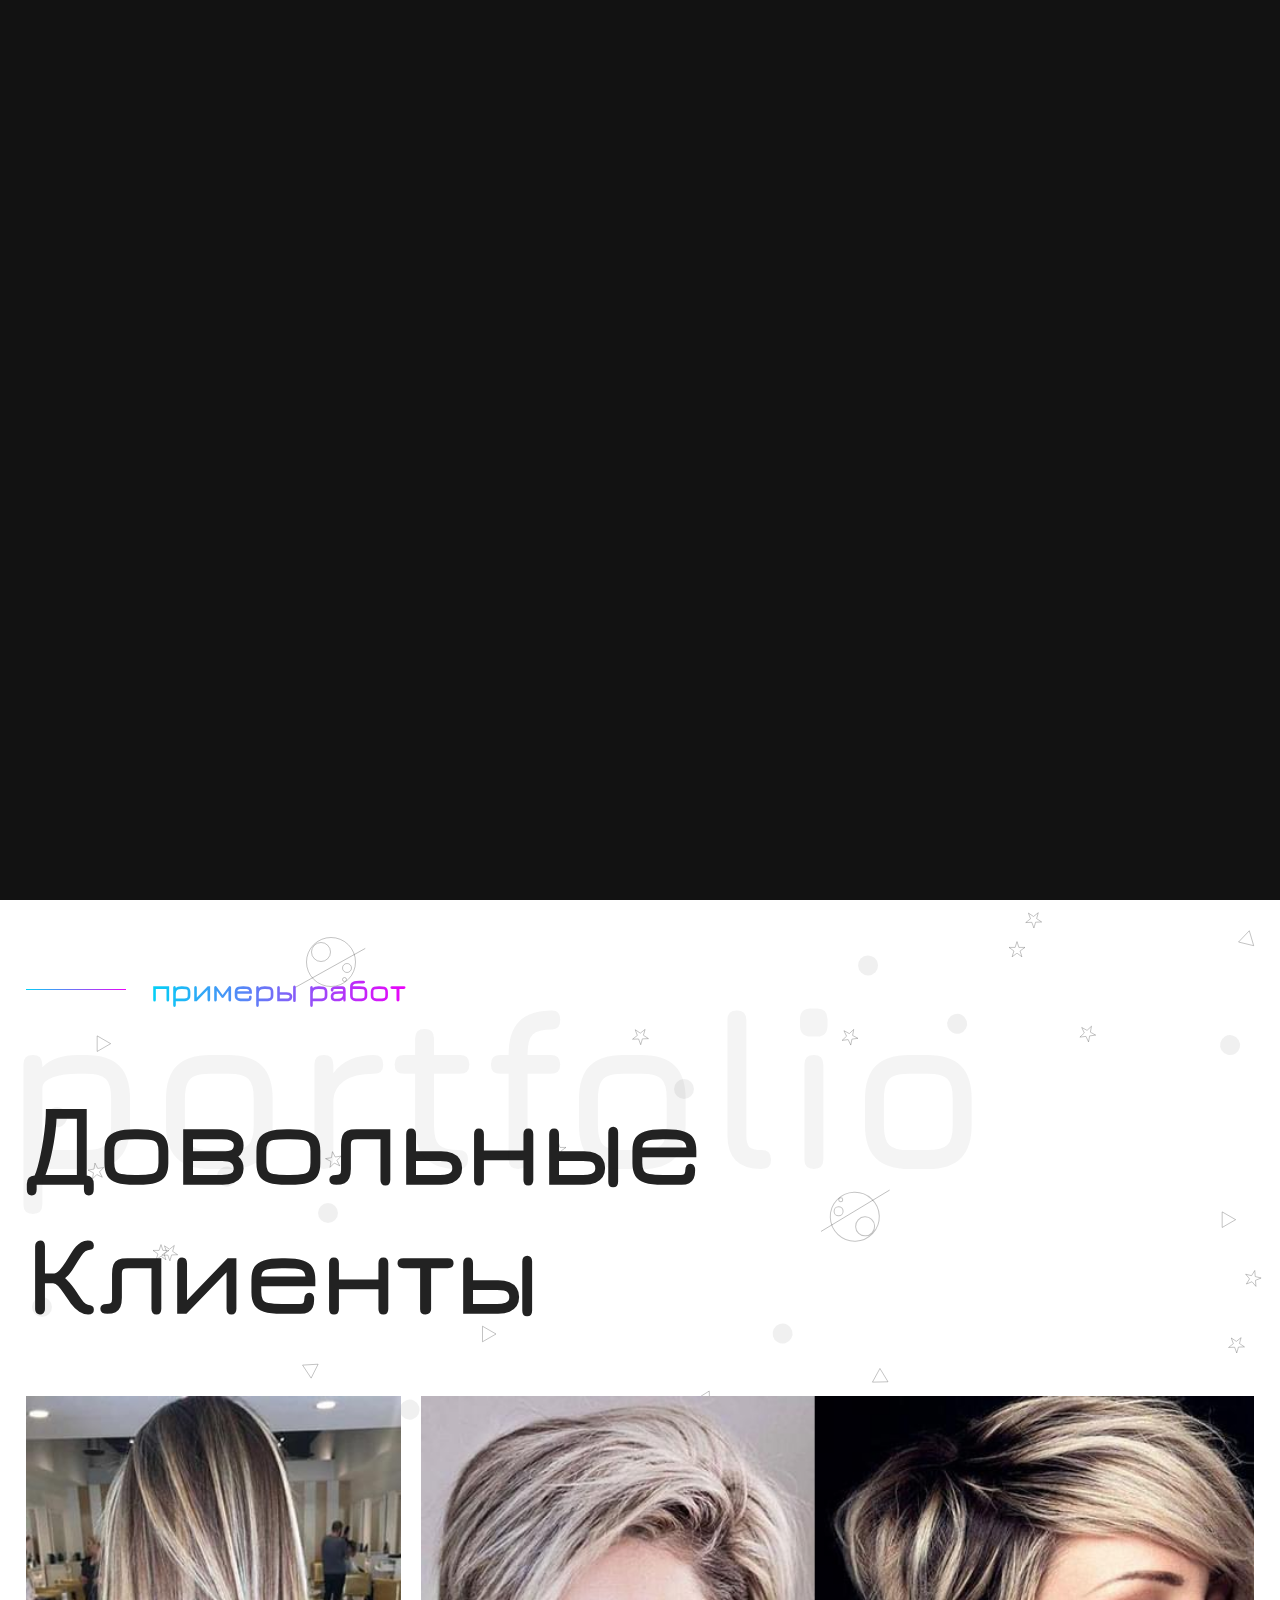
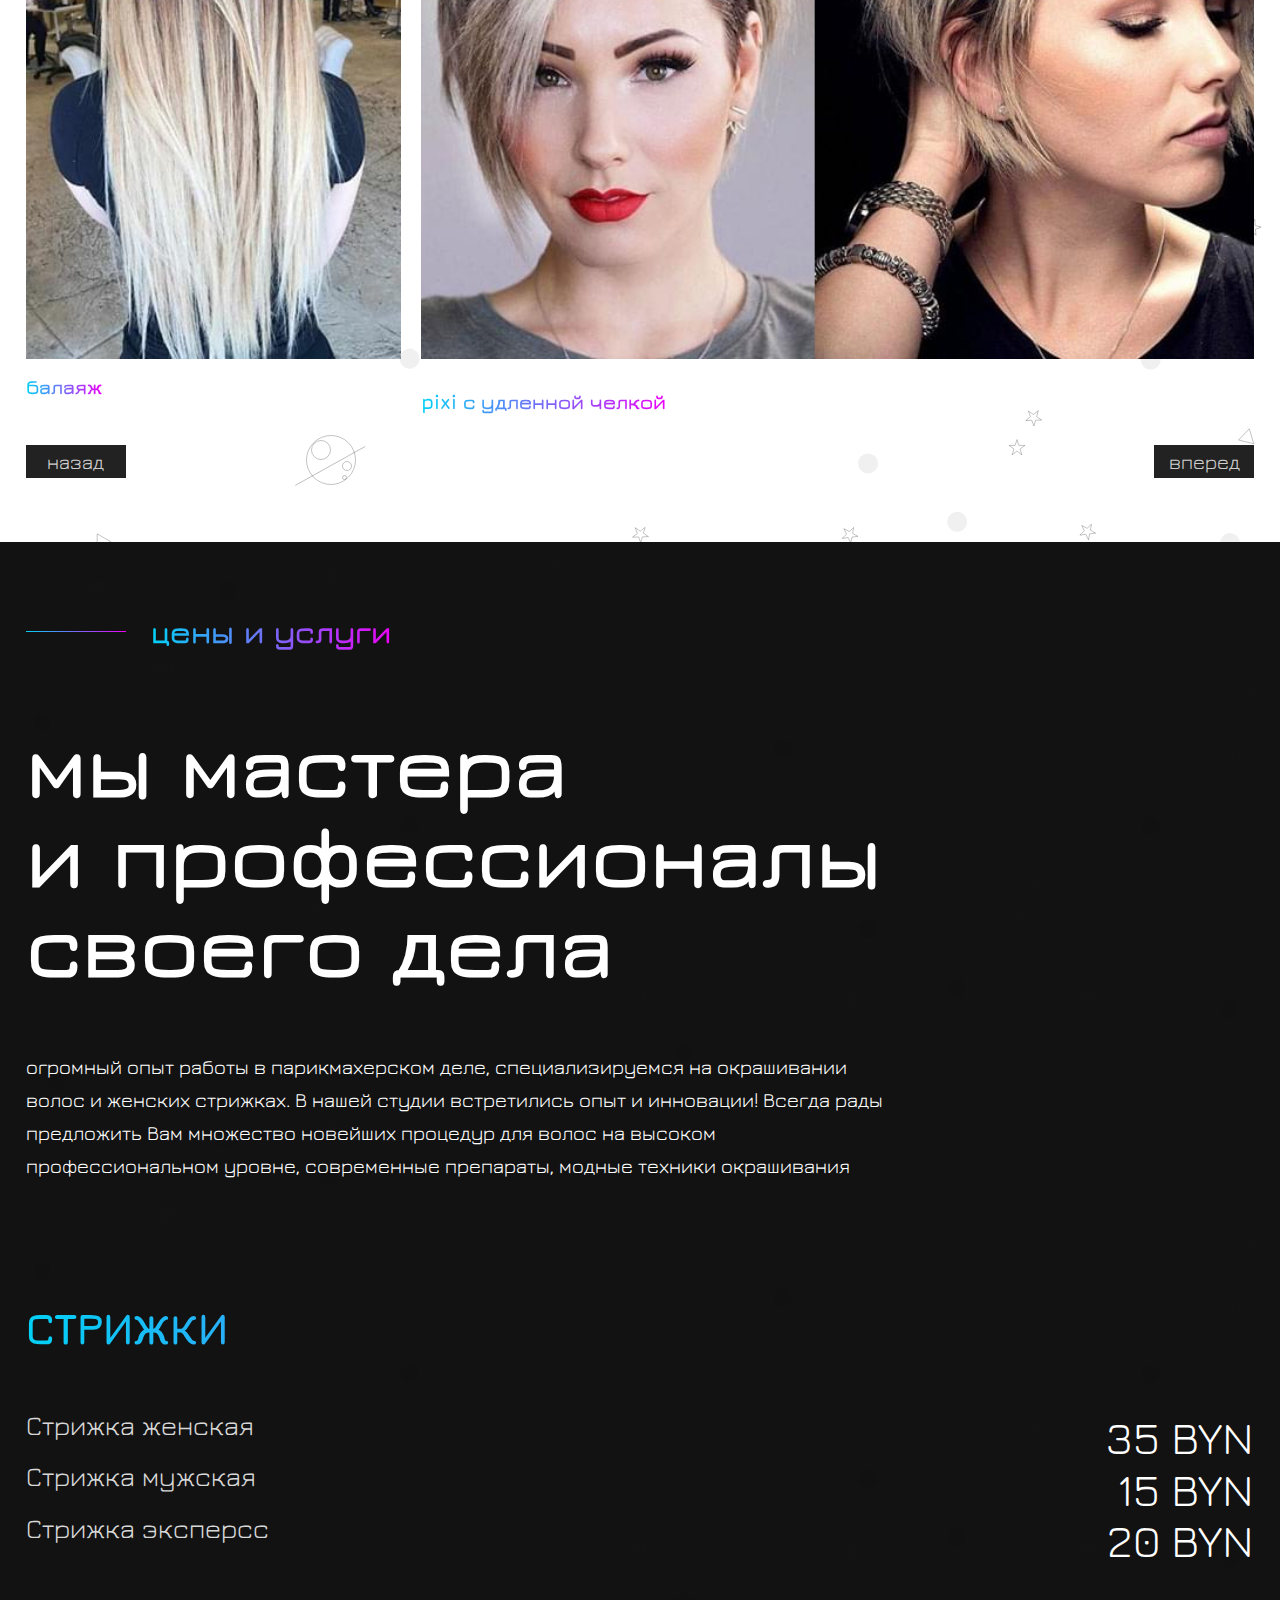
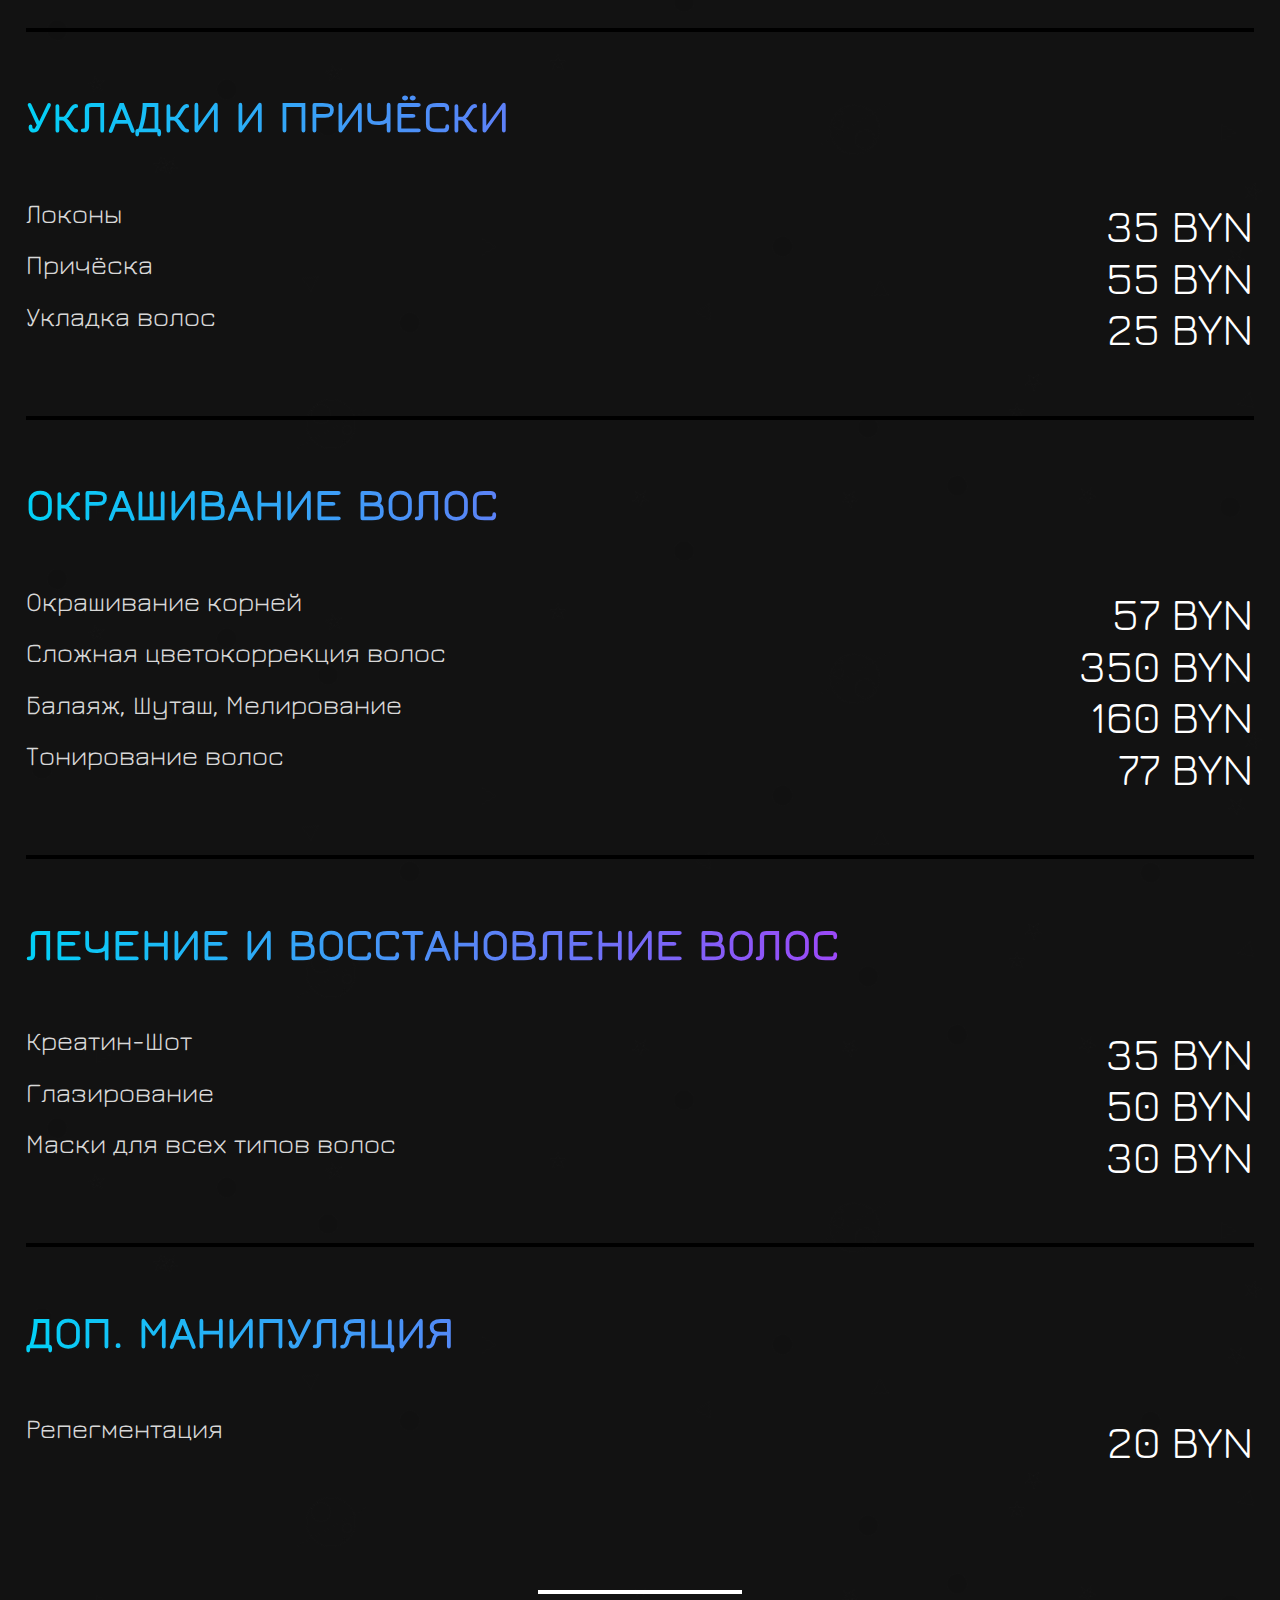
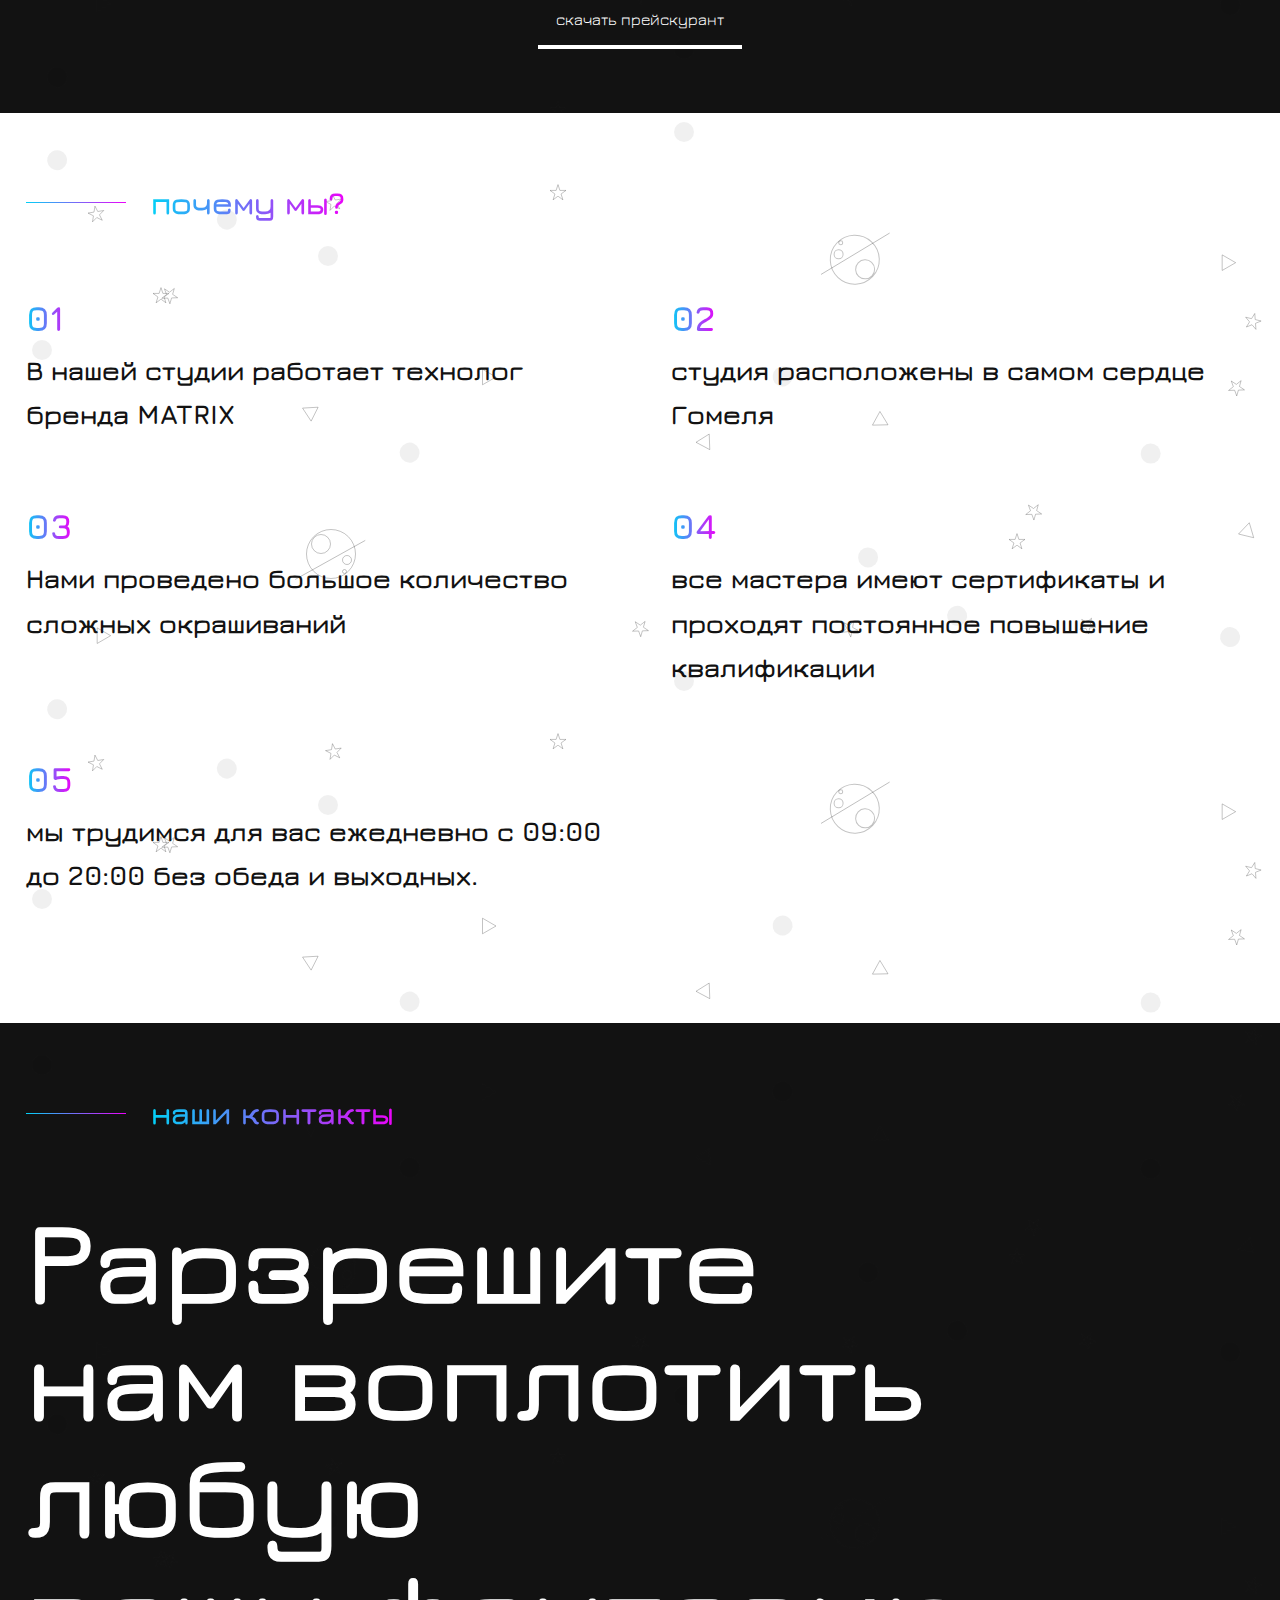
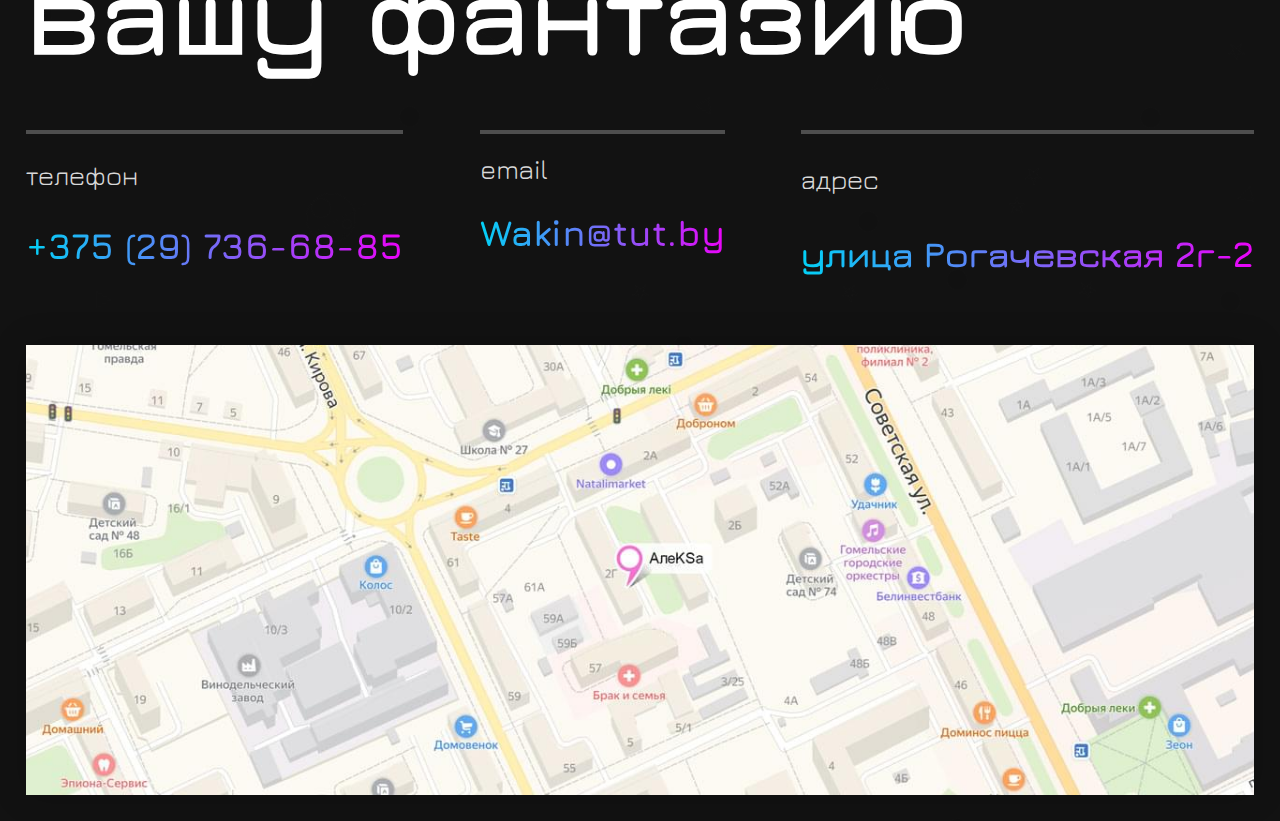
==== commit 55aa1f25: "nine aleksa upg" ====
--- a/aleksa/index.html
+++ b/aleksa/index.html
@@ -17,6 +17,9 @@
 </head>
 
 <body style="background-image: url(images/dest/body-bg.svg); background-position: center; background-repeat: repeat-y;">
+
+	<div class="preloader">
+	</div>
 
 	<header>
 		<div class="top-line">
@@ -47,8 +50,8 @@
 				<p>примеры работ</p>
 			</div>
 			<div class="portfolio-header__right">
-				<h1>довольные</h1>
-				<h1>клиенты</h1>
+				<h1>Довольные</h1>
+				<h1>Клиенты</h1>
 			</div>
 		</div>
 
@@ -142,7 +145,7 @@
 			</div>
 			<div class="price-content__line">
 				<p class="line-text">Маски для всех типов волос</p>
-				<p class="line-price">130 BYN</p>
+				<p class="line-price">30 BYN</p>
 			</div>
 		</div>
 		<div class="price-content" style="border-bottom: 0;">
--- a/aleksa/css/app.min.css
+++ b/aleksa/css/app.min.css
@@ -1 +1 @@
-@charset "UTF-8";*,::after,::before{-webkit-box-sizing:border-box;box-sizing:border-box}html{font-family:sans-serif;line-height:1.15;-webkit-text-size-adjust:100%;-webkit-tap-highlight-color:transparent}article,aside,figcaption,figure,footer,header,hgroup,main,nav,section{display:block}body{margin:0;font-family:-apple-system,BlinkMacSystemFont,"Segoe UI",Roboto,"Helvetica Neue",Arial,"Noto Sans",sans-serif,"Apple Color Emoji","Segoe UI Emoji","Segoe UI Symbol","Noto Color Emoji";font-size:1rem;font-weight:400;line-height:1.5;color:#212529;text-align:left;background-color:#fff}[tabindex="-1"]:focus:not(:focus-visible){outline:0!important}hr{-webkit-box-sizing:content-box;box-sizing:content-box;height:0;overflow:visible}h1,h2,h3,h4,h5,h6{margin-top:0;margin-bottom:.5rem}p{margin-top:0;margin-bottom:1rem}abbr[data-original-title],abbr[title]{text-decoration:underline;-webkit-text-decoration:underline dotted;text-decoration:underline dotted;cursor:help;border-bottom:0;-webkit-text-decoration-skip-ink:none;text-decoration-skip-ink:none}address{margin-bottom:1rem;font-style:normal;line-height:inherit}dl,ol,ul{margin-top:0;margin-bottom:1rem}ol ol,ol ul,ul ol,ul ul{margin-bottom:0}dt{font-weight:700}dd{margin-bottom:.5rem;margin-left:0}blockquote{margin:0 0 1rem}b,strong{font-weight:bolder}small{font-size:80%}sub,sup{position:relative;font-size:75%;line-height:0;vertical-align:baseline}sub{bottom:-.25em}sup{top:-.5em}a{color:#007bff;text-decoration:none;background-color:transparent}a:hover{color:#0056b3;text-decoration:underline}a:not([href]){color:inherit;text-decoration:none}a:not([href]):hover{color:inherit;text-decoration:none}code,kbd,pre,samp{font-family:SFMono-Regular,Menlo,Monaco,Consolas,"Liberation Mono","Courier New",monospace;font-size:1em}pre{margin-top:0;margin-bottom:1rem;overflow:auto}figure{margin:0 0 1rem}img{vertical-align:middle;border-style:none}svg{overflow:hidden;vertical-align:middle}table{border-collapse:collapse}caption{padding-top:.75rem;padding-bottom:.75rem;color:#6c757d;text-align:left;caption-side:bottom}th{text-align:inherit}label{display:inline-block;margin-bottom:.5rem}button{border-radius:0}button:focus{outline:1px dotted;outline:5px auto -webkit-focus-ring-color}button,input,optgroup,select,textarea{margin:0;font-family:inherit;font-size:inherit;line-height:inherit}button,input{overflow:visible}button,select{text-transform:none}select{word-wrap:normal}[type=button],[type=reset],[type=submit],button{-webkit-appearance:button}[type=button]:not(:disabled),[type=reset]:not(:disabled),[type=submit]:not(:disabled),button:not(:disabled){cursor:pointer}[type=button]::-moz-focus-inner,[type=reset]::-moz-focus-inner,[type=submit]::-moz-focus-inner,button::-moz-focus-inner{padding:0;border-style:none}input[type=checkbox],input[type=radio]{-webkit-box-sizing:border-box;box-sizing:border-box;padding:0}input[type=date],input[type=datetime-local],input[type=month],input[type=time]{-webkit-appearance:listbox}textarea{overflow:auto;resize:vertical}fieldset{min-width:0;padding:0;margin:0;border:0}legend{display:block;width:100%;max-width:100%;padding:0;margin-bottom:.5rem;font-size:1.5rem;line-height:inherit;color:inherit;white-space:normal}progress{vertical-align:baseline}[type=number]::-webkit-inner-spin-button,[type=number]::-webkit-outer-spin-button{height:auto}[type=search]{outline-offset:-2px;-webkit-appearance:none}[type=search]::-webkit-search-decoration{-webkit-appearance:none}::-webkit-file-upload-button{font:inherit;-webkit-appearance:button}output{display:inline-block}summary{display:list-item;cursor:pointer}template{display:none}[hidden]{display:none!important}.owl-carousel{display:none;width:100%;-webkit-tap-highlight-color:transparent;position:relative;z-index:1}.owl-carousel .owl-stage{position:relative;-ms-touch-action:pan-Y;touch-action:manipulation;-moz-backface-visibility:hidden}.owl-carousel .owl-stage:after{content:".";display:block;clear:both;visibility:hidden;line-height:0;height:0}.owl-carousel .owl-stage-outer{position:relative;overflow:hidden;-webkit-transform:translate3d(0,0,0)}.owl-carousel .owl-item,.owl-carousel .owl-wrapper{-webkit-backface-visibility:hidden;-moz-backface-visibility:hidden;-ms-backface-visibility:hidden;-webkit-transform:translate3d(0,0,0);-moz-transform:translate3d(0,0,0);-ms-transform:translate3d(0,0,0)}.owl-carousel .owl-item{position:relative;min-height:1px;float:left;-webkit-backface-visibility:hidden;-webkit-tap-highlight-color:transparent;-webkit-touch-callout:none}.owl-carousel .owl-item img{display:block;width:100%}.owl-carousel .owl-dots.disabled,.owl-carousel .owl-nav.disabled{display:none}.owl-carousel .owl-dot,.owl-carousel .owl-nav .owl-next,.owl-carousel .owl-nav .owl-prev{cursor:pointer;-webkit-user-select:none;-moz-user-select:none;-ms-user-select:none;user-select:none}.owl-carousel .owl-nav button.owl-next,.owl-carousel .owl-nav button.owl-prev,.owl-carousel button.owl-dot{background:0 0;color:inherit;border:none;padding:0!important;font:inherit}.owl-carousel.owl-loaded{display:block}.owl-carousel.owl-loading{opacity:0;display:block}.owl-carousel.owl-hidden{opacity:0}.owl-carousel.owl-refresh .owl-item{visibility:hidden}.owl-carousel.owl-drag .owl-item{-ms-touch-action:pan-y;touch-action:pan-y;-webkit-user-select:none;-moz-user-select:none;-ms-user-select:none;user-select:none}.owl-carousel.owl-grab{cursor:move;cursor:-webkit-grab;cursor:grab}.owl-carousel.owl-rtl{direction:rtl}.owl-carousel.owl-rtl .owl-item{float:right}.no-js .owl-carousel{display:block}.owl-carousel .animated{-webkit-animation-duration:1s;animation-duration:1s;-webkit-animation-fill-mode:both;animation-fill-mode:both}.owl-carousel .owl-animated-in{z-index:0}.owl-carousel .owl-animated-out{z-index:1}.owl-carousel .fadeOut{-webkit-animation-name:fadeOut;animation-name:fadeOut}@-webkit-keyframes fadeOut{0%{opacity:1}100%{opacity:0}}@keyframes fadeOut{0%{opacity:1}100%{opacity:0}}.owl-height{-webkit-transition:height .5s ease-in-out;-o-transition:height .5s ease-in-out;transition:height .5s ease-in-out}.owl-carousel .owl-item .owl-lazy{opacity:0;-webkit-transition:opacity .4s ease;-o-transition:opacity .4s ease;transition:opacity .4s ease}.owl-carousel .owl-item .owl-lazy:not([src]),.owl-carousel .owl-item .owl-lazy[src^=""]{max-height:0}.owl-carousel .owl-item img.owl-lazy{-webkit-transform-style:preserve-3d;transform-style:preserve-3d}.owl-carousel .owl-video-wrapper{position:relative;height:100%;background:#000}.owl-carousel .owl-video-play-icon{position:absolute;height:80px;width:80px;left:50%;top:50%;margin-left:-40px;margin-top:-40px;background:url(owl.video.play.png) no-repeat;cursor:pointer;z-index:1;-webkit-backface-visibility:hidden;-webkit-transition:-webkit-transform .1s ease;transition:-webkit-transform .1s ease;-o-transition:transform .1s ease;transition:transform .1s ease;transition:transform .1s ease,-webkit-transform .1s ease}.owl-carousel .owl-video-play-icon:hover{-ms-transform:scale(1.3,1.3);-webkit-transform:scale(1.3,1.3);transform:scale(1.3,1.3)}.owl-carousel .owl-video-playing .owl-video-play-icon,.owl-carousel .owl-video-playing .owl-video-tn{display:none}.owl-carousel .owl-video-tn{opacity:0;height:100%;background-position:center center;background-repeat:no-repeat;background-size:contain;-webkit-transition:opacity .4s ease;-o-transition:opacity .4s ease;transition:opacity .4s ease}.owl-carousel .owl-video-frame{position:relative;z-index:1;height:100%;width:100%}::-webkit-input-placeholder{color:#666}::-moz-placeholder{color:#666}:-ms-input-placeholder{color:#666}::-ms-input-placeholder{color:#666}::placeholder{color:#666}::-moz-selection{background-color:none;color:none}::selection{background-color:none;color:none}input,textarea{outline:0}input:focus:required:invalid,textarea:focus:required:invalid{border-color:red}input:required:valid,textarea:required:valid{border-color:green}body{font-size:16px;min-width:320px;position:relative;line-height:1.65;font-family:jura,sans-serif;overflow-x:hidden;color:#222}::-webkit-scrollbar{width:3px}::-webkit-scrollbar-track{-webkit-box-shadow:inset 0 0 6px trasparent;border-radius:10px}::-webkit-scrollbar-thumb{border-radius:10px;-webkit-box-shadow:inset 0 0 6px #eb03f9}header{position:relative;background:#222;padding:0 2% 0 2%;height:100vh;background-image:url(../images/dest/header-main-photo.png);background-position:right 0;background-repeat:no-repeat;background-size:contain}header .top-line{display:-webkit-box;display:-webkit-flex;display:-ms-flexbox;display:flex;-webkit-box-pack:justify;-webkit-justify-content:space-between;-ms-flex-pack:justify;justify-content:space-between;position:absolute;width:100%;left:0;top:0;padding:0 50px}header .top-line img{width:200px;height:auto;margin:10px 0}header .top-line .menu{list-style-type:none;display:-webkit-box;display:-webkit-flex;display:-ms-flexbox;display:flex;-webkit-box-align:center;-webkit-align-items:center;-ms-flex-align:center;align-items:center;margin:0}header .top-line .menu li .header-link{text-decoration:none;color:#fff;padding:0 25px;font-size:3vh;border-right:.5px solid #fff;-webkit-transition:.2s all linear;-o-transition:.2s all linear;transition:.2s all linear}header .top-line .menu li:hover .header-link{color:#02d1f6;border-color:#eb03f9}header .header-content{height:100%;display:-webkit-box;display:-webkit-flex;display:-ms-flexbox;display:flex;-webkit-box-pack:justify;-webkit-justify-content:space-between;-ms-flex-pack:justify;justify-content:space-between;-webkit-box-align:center;-webkit-align-items:center;-ms-flex-align:center;align-items:center}header .header-content img{width:auto;height:100vh}header .header-content .header-content__right{width:60%;display:-webkit-box;display:-webkit-flex;display:-ms-flexbox;display:flex;-webkit-box-orient:vertical;-webkit-box-direction:normal;-webkit-flex-direction:column;-ms-flex-direction:column;flex-direction:column;-webkit-box-align:end;-webkit-align-items:flex-end;-ms-flex-align:end;align-items:flex-end}header .header-content .header-content__right h1{font-size:13vh;line-height:1.2;background:-webkit-linear-gradient(180deg,#eb03f9,#02d1f6);-webkit-background-clip:text;-webkit-text-fill-color:transparent}header .header-content .header-content__right div{width:100px;height:4px;background:-webkit-linear-gradient(180deg,#eb03f9,#02d1f6);margin-bottom:5%;margin-top:-5%}header .header-content .header-content__right p{font-size:20px;font-weight:700;background:-webkit-linear-gradient(180deg,#eb03f9,#02d1f6);-webkit-background-clip:text;-webkit-text-fill-color:transparent}.portfolio{position:relative;padding:7.5% 2%}.portfolio .portfolio-header{display:-webkit-box;display:-webkit-flex;display:-ms-flexbox;display:flex;-webkit-box-orient:vertical;-webkit-box-direction:normal;-webkit-flex-direction:column;-ms-flex-direction:column;flex-direction:column;-webkit-box-pack:justify;-webkit-justify-content:space-between;-ms-flex-pack:justify;justify-content:space-between;-webkit-box-align:start;-webkit-align-items:flex-start;-ms-flex-align:start;align-items:flex-start}.portfolio .portfolio-header .portfolio-header__left{display:-webkit-box;display:-webkit-flex;display:-ms-flexbox;display:flex;-webkit-box-align:center;-webkit-align-items:center;-ms-flex-align:center;align-items:center}.portfolio .portfolio-header .portfolio-header__left div{width:100px;height:4px;background:-webkit-linear-gradient(180deg,#eb03f9,#02d1f6);margin-right:25px}.portfolio .portfolio-header .portfolio-header__left p{font-size:3.5vh;font-weight:700;background:-webkit-linear-gradient(180deg,#eb03f9,#02d1f6);-webkit-background-clip:text;-webkit-text-fill-color:transparent;margin:0}.portfolio .portfolio-header .portfolio-header__right{display:-webkit-box;display:-webkit-flex;display:-ms-flexbox;display:flex;-webkit-box-orient:vertical;-webkit-box-direction:normal;-webkit-flex-direction:column;-ms-flex-direction:column;flex-direction:column;-webkit-box-align:start;-webkit-align-items:flex-start;-ms-flex-align:start;align-items:flex-start}.portfolio .portfolio-header .portfolio-header__right h1{font-size:13vh;line-height:1.1;color:#222;margin:0}.portfolio .owl-carousel{margin-top:3%;display:-webkit-box;display:-webkit-flex;display:-ms-flexbox;display:flex;-webkit-box-orient:vertical;-webkit-box-direction:normal;-webkit-flex-direction:column;-ms-flex-direction:column;flex-direction:column}.portfolio .owl-carousel .item{display:-webkit-box;display:-webkit-flex;display:-ms-flexbox;display:flex;-webkit-box-orient:vertical;-webkit-box-direction:normal;-webkit-flex-direction:column;-ms-flex-direction:column;flex-direction:column;-webkit-box-align:start;-webkit-align-items:flex-start;-ms-flex-align:start;align-items:flex-start}.portfolio .owl-carousel .item img{height:62.5vh;width:auto}.portfolio .owl-carousel .item p{font-size:20px;font-weight:700;background:-webkit-linear-gradient(180deg,#eb03f9,#02d1f6);-webkit-background-clip:text;-webkit-text-fill-color:transparent;margin:3% 0}.price{background:#222;color:#fff;position:relative;padding:7.5% 2% 10% 2%;background-image:url(../images/dest/price-bg.svg);background-position:center}.price .price-header{display:-webkit-box;display:-webkit-flex;display:-ms-flexbox;display:flex;-webkit-box-align:center;-webkit-align-items:center;-ms-flex-align:center;align-items:center}.price .price-header div{width:100px;height:4px;background:-webkit-linear-gradient(180deg,#eb03f9,#02d1f6);margin-right:25px}.price .price-header p{font-size:3.5vh;font-weight:700;background:-webkit-linear-gradient(180deg,#eb03f9,#02d1f6);-webkit-background-clip:text;-webkit-text-fill-color:transparent}.price h1{font-size:10vh;line-height:1}.price .price-header__text{margin:3% 0 0 0;width:80%}.price .price-content{border-bottom:.5px solid #111;padding:3% 0}.price .price-content .price-conten__header{margin:0;font-size:5vh;font-weight:700;background:-webkit-linear-gradient(90deg,#eb03f9,#02d1f6);-webkit-background-clip:text;-webkit-text-fill-color:transparent}.price .price-content .price-content__line{display:-webkit-box;display:-webkit-flex;display:-ms-flexbox;display:flex;-webkit-box-pack:justify;-webkit-justify-content:space-between;-ms-flex-pack:justify;justify-content:space-between;-webkit-box-align:center;-webkit-align-items:center;-ms-flex-align:center;align-items:center;margin:2% 0 0 0}.price .price-content .price-content__line .line-text{font-size:3vh;margin:0;color:#d8d8d8}.price .price-content .price-content__line .line-price{font-size:5vh;margin:0}.price .price-download{text-decoration:none;background:0 0;outline:0;border-top:4px solid #fff;border-bottom:4px solid #fff;border-right:0;border-left:0;color:#fff;padding:1% 1.5%;cursor:pointer}.premium{position:relative;padding:7.5% 2%}.premium .premium-header{display:-webkit-box;display:-webkit-flex;display:-ms-flexbox;display:flex;-webkit-box-align:center;-webkit-align-items:center;-ms-flex-align:center;align-items:center}.premium .premium-header div{width:100px;height:4px;background:-webkit-linear-gradient(180deg,#eb03f9,#02d1f6);margin-right:25px}.premium .premium-header p{font-size:3.5vh;font-weight:700;background:-webkit-linear-gradient(180deg,#eb03f9,#02d1f6);-webkit-background-clip:text;-webkit-text-fill-color:transparent}.premium .premium-content{display:-webkit-box;display:-webkit-flex;display:-ms-flexbox;display:flex;-webkit-box-pack:justify;-webkit-justify-content:space-between;-ms-flex-pack:justify;justify-content:space-between;margin:3% 0 0 0}.premium .premium-content .premium-content__right{width:100%;display:-webkit-box;display:-webkit-flex;display:-ms-flexbox;display:flex;-webkit-box-pack:justify;-webkit-justify-content:space-between;-ms-flex-pack:justify;justify-content:space-between;-webkit-flex-wrap:wrap;-ms-flex-wrap:wrap;flex-wrap:wrap}.premium .premium-content .premium-content__right .premium-line{width:47.5%;margin:0}.premium .premium-content .premium-content__right .premium-line .premium-line__number{width:45px;font-size:35px;font-weight:700;background:-webkit-linear-gradient(180deg,#eb03f9,#02d1f6);-webkit-background-clip:text;-webkit-text-fill-color:transparent;margin:0}.premium .premium-content .premium-content__right .premium-line .premium-line__text{margin:0;font-size:3vh;font-weight:700}.contacts{background:#222;color:#fff;position:relative;padding:7.5% 2% 2% 2%;background-image:url(../images/dest/price-bg.svg);background-position:center}.contacts .contacts-header{display:-webkit-box;display:-webkit-flex;display:-ms-flexbox;display:flex;-webkit-box-align:center;-webkit-align-items:center;-ms-flex-align:center;align-items:center}.contacts .contacts-header div{width:100px;height:4px;background:-webkit-linear-gradient(180deg,#eb03f9,#02d1f6);margin-right:25px}.contacts .contacts-header p{font-size:3.5vh;font-weight:700;background:-webkit-linear-gradient(180deg,#eb03f9,#02d1f6);-webkit-background-clip:text;-webkit-text-fill-color:transparent}.contacts h1{font-size:13vh;line-height:1}.contacts .contacts-content{display:-webkit-box;display:-webkit-flex;display:-ms-flexbox;display:flex;-webkit-box-pack:justify;-webkit-justify-content:space-between;-ms-flex-pack:justify;justify-content:space-between;margin:5% 0 5% 0}.contacts .contacts-content .contacts-line{border-top:4px solid #4e4e4e}.contacts .contacts-content .contacts-line__text{font-size:3vh;margin:5% 0 5% 0;color:#d8d8d8}.contacts .contacts-content .contacts-line__info{text-decoration:none;font-weight:700;font-size:4vh;margin:0;background:-webkit-linear-gradient(180deg,#eb03f9,#02d1f6);-webkit-background-clip:text;-webkit-text-fill-color:transparent}.owl-nav{width:100%;text-align:center;display:-webkit-box;display:-webkit-flex;display:-ms-flexbox;display:flex;-webkit-box-pack:justify;-webkit-justify-content:space-between;-ms-flex-pack:justify;justify-content:space-between}.owl-nav>button{width:100px;outline:0;font-size:20px!important;background:#222!important;color:#fffc!important;text-align:center!important}.owl-nav>button i{margin-top:5%;font-size:30px;color:#fff}.owl-nav>button .nav-prev{padding:20px}.marquee{width:100%;white-space:nowrap;font-size:25vh;position:absolute;top:0;left:0;color:rgba(34,34,34,.05);margin:0}.center{margin-top:5%;display:-webkit-box;display:-webkit-flex;display:-ms-flexbox;display:flex;-webkit-box-pack:center;-webkit-justify-content:center;-ms-flex-pack:center;justify-content:center}.ymap-container{position:relative;overflow:hidden;cursor:pointer;background:url(../images/dest/yandex-before-load.jpg) #fff no-repeat;background-position:center center;background-size:cover;-webkit-box-shadow:0 0 2em 0 rgba(0,0,0,.2);box-shadow:0 0 2em 0 rgba(0,0,0,.2)}#map-yandex{position:relative;z-index:7;width:100%;height:50vh;cursor:pointer;background-color:transparent}.loader{position:absolute;z-index:15;top:-100%;left:0;-webkit-box-sizing:border-box;box-sizing:border-box;width:100%;height:100%;overflow:hidden;color:#000;-webkit-transition:opacity .7s ease;-o-transition:opacity .7s ease;transition:opacity .7s ease;opacity:0;background-color:rgba(0,0,0,.55)}.loader:after,.loader:before{-webkit-box-sizing:border-box;box-sizing:border-box}.loader.is-active{top:0;opacity:1}.loader-default:after{position:absolute;top:calc(50% - 24px);left:calc(50% - 24px);width:48px;height:48px;content:'';-webkit-animation:rotation 1s linear infinite;animation:rotation 1s linear infinite;border:solid 8px #fff;border-left-color:transparent;border-radius:50%}@-webkit-keyframes rotation{from{-webkit-transform:rotate(0);transform:rotate(0)}to{-webkit-transform:rotate(359deg);transform:rotate(359deg)}}@keyframes rotation{from{-webkit-transform:rotate(0);transform:rotate(0)}to{-webkit-transform:rotate(359deg);transform:rotate(359deg)}}@-webkit-keyframes blink{from{opacity:.5}to{opacity:1}}@keyframes blink{from{opacity:.5}to{opacity:1}}@media (max-width:1199.98px){header .header-content .header-content__right div{margin-top:0}}@media (max-width:991.98px){header{background-image:url(../images/dest/header-main-photo-small.png);background-repeat:no-repeat;background-position:center;background-size:contain;height:100vh}header .top-line{-webkit-box-orient:vertical;-webkit-box-direction:normal;-webkit-flex-direction:column;-ms-flex-direction:column;flex-direction:column;-webkit-box-align:center;-webkit-align-items:center;-ms-flex-align:center;align-items:center}header .top-line .menu{padding:0}header .top-line .menu li .header-link{font-size:20px}header .top-line .menu li:first-child .header-link{padding-left:0}header .header-content{display:-webkit-box;display:-webkit-flex;display:-ms-flexbox;display:flex;-webkit-box-orient:vertical;-webkit-box-direction:normal;-webkit-flex-direction:column;-ms-flex-direction:column;flex-direction:column;-webkit-box-pack:end;-webkit-justify-content:flex-end;-ms-flex-pack:end;justify-content:flex-end}header .header-content .header-content__right{-webkit-box-align:center;-webkit-align-items:center;-ms-flex-align:center;align-items:center;width:100%}header .header-content .header-content__right div{margin-top:5%}header .header-content .header-content__right h1{text-align:center}header .header-content img{display:none}.portfolio .portfolio-header{-webkit-flex-wrap:wrap;-ms-flex-wrap:wrap;flex-wrap:wrap}.portfolio .portfolio-header .portfolio-header__left{width:100%}.portfolio .portfolio-header .portfolio-header__left p{font-size:20px}.portfolio .portfolio-header .portfolio-header__right{width:100%;-webkit-box-align:center;-webkit-align-items:center;-ms-flex-align:center;align-items:center}.price h1{font-size:9vh}.price .price-header p{font-size:20px}.price .price-content .price-conten__header{font-size:35px}.price .price-content .price-content__line .line-text{font-size:20px}.price .price-content .price-content__line .line-price{font-size:35px}.premium .premium-header p{font-size:20px}.premium .premium-content .premium-content__right .premium-line .premium-line__text{font-size:20px}.contacts .contacts-header p{font-size:20px}.contacts h1{font-size:9vh}.contacts .contacts-content .contacts-line .contacts-line__text{font-size:20px}.contacts .contacts-content .contacts-line .contacts-line__info{font-size:20px}.marquee{text-align:center;font-size:15vh}}@media (max-width:767.98px){.price .price-content .price-content__line{-webkit-box-orient:vertical;-webkit-box-direction:normal;-webkit-flex-direction:column;-ms-flex-direction:column;flex-direction:column;-webkit-box-align:start;-webkit-align-items:flex-start;-ms-flex-align:start;align-items:flex-start}.premium .premium-content{-webkit-flex-wrap:wrap;-ms-flex-wrap:wrap;flex-wrap:wrap}.premium .premium-content img{width:100%;-webkit-box-ordinal-group:3;-webkit-order:2;-ms-flex-order:2;order:2}.premium .premium-content .premium-content__right .premium-line{width:100%}.contacts .contacts-content{-webkit-flex-wrap:wrap;-ms-flex-wrap:wrap;flex-wrap:wrap}.contacts .contacts-content .contacts-line{width:45%}.contacts .contacts-content .info-sm{margin-top:5%}}@media (max-width:575.98px){header{background-size:cover}header .top-line .menu{display:none}header .header-content{-webkit-box-align:end;-webkit-align-items:flex-end;-ms-flex-align:end;align-items:flex-end}header .header-content .header-content__right h1{font-size:10vh}header .header-content .header-content__right p{text-align:center}.portfolio .portfolio-header .portfolio-header__right h1{font-size:7.5vh}.price h1{font-size:5vh}.price .price-content .price-content__line{-webkit-box-orient:vertical;-webkit-box-direction:normal;-webkit-flex-direction:column;-ms-flex-direction:column;flex-direction:column;-webkit-box-align:start;-webkit-align-items:flex-start;-ms-flex-align:start;align-items:flex-start}.contacts h1{font-size:5vh}.contacts .contacts-content .contacts-line{width:100%}.contacts .contacts-content .info-xs{margin-top:5%}.marquee{font-size:7.5vh}}+@charset "UTF-8";*,::after,::before{-webkit-box-sizing:border-box;box-sizing:border-box}html{font-family:sans-serif;line-height:1.15;-webkit-text-size-adjust:100%;-webkit-tap-highlight-color:transparent}article,aside,figcaption,figure,footer,header,hgroup,main,nav,section{display:block}body{margin:0;font-family:-apple-system,BlinkMacSystemFont,"Segoe UI",Roboto,"Helvetica Neue",Arial,"Noto Sans",sans-serif,"Apple Color Emoji","Segoe UI Emoji","Segoe UI Symbol","Noto Color Emoji";font-size:1rem;font-weight:400;line-height:1.5;color:#212529;text-align:left;background-color:#fff}[tabindex="-1"]:focus:not(:focus-visible){outline:0!important}hr{-webkit-box-sizing:content-box;box-sizing:content-box;height:0;overflow:visible}h1,h2,h3,h4,h5,h6{margin-top:0;margin-bottom:.5rem}p{margin-top:0;margin-bottom:1rem}abbr[data-original-title],abbr[title]{text-decoration:underline;-webkit-text-decoration:underline dotted;text-decoration:underline dotted;cursor:help;border-bottom:0;-webkit-text-decoration-skip-ink:none;text-decoration-skip-ink:none}address{margin-bottom:1rem;font-style:normal;line-height:inherit}dl,ol,ul{margin-top:0;margin-bottom:1rem}ol ol,ol ul,ul ol,ul ul{margin-bottom:0}dt{font-weight:700}dd{margin-bottom:.5rem;margin-left:0}blockquote{margin:0 0 1rem}b,strong{font-weight:bolder}small{font-size:80%}sub,sup{position:relative;font-size:75%;line-height:0;vertical-align:baseline}sub{bottom:-.25em}sup{top:-.5em}a{color:#007bff;text-decoration:none;background-color:transparent}a:hover{color:#0056b3;text-decoration:underline}a:not([href]){color:inherit;text-decoration:none}a:not([href]):hover{color:inherit;text-decoration:none}code,kbd,pre,samp{font-family:SFMono-Regular,Menlo,Monaco,Consolas,"Liberation Mono","Courier New",monospace;font-size:1em}pre{margin-top:0;margin-bottom:1rem;overflow:auto}figure{margin:0 0 1rem}img{vertical-align:middle;border-style:none}svg{overflow:hidden;vertical-align:middle}table{border-collapse:collapse}caption{padding-top:.75rem;padding-bottom:.75rem;color:#6c757d;text-align:left;caption-side:bottom}th{text-align:inherit}label{display:inline-block;margin-bottom:.5rem}button{border-radius:0}button:focus{outline:1px dotted;outline:5px auto -webkit-focus-ring-color}button,input,optgroup,select,textarea{margin:0;font-family:inherit;font-size:inherit;line-height:inherit}button,input{overflow:visible}button,select{text-transform:none}select{word-wrap:normal}[type=button],[type=reset],[type=submit],button{-webkit-appearance:button}[type=button]:not(:disabled),[type=reset]:not(:disabled),[type=submit]:not(:disabled),button:not(:disabled){cursor:pointer}[type=button]::-moz-focus-inner,[type=reset]::-moz-focus-inner,[type=submit]::-moz-focus-inner,button::-moz-focus-inner{padding:0;border-style:none}input[type=checkbox],input[type=radio]{-webkit-box-sizing:border-box;box-sizing:border-box;padding:0}input[type=date],input[type=datetime-local],input[type=month],input[type=time]{-webkit-appearance:listbox}textarea{overflow:auto;resize:vertical}fieldset{min-width:0;padding:0;margin:0;border:0}legend{display:block;width:100%;max-width:100%;padding:0;margin-bottom:.5rem;font-size:1.5rem;line-height:inherit;color:inherit;white-space:normal}progress{vertical-align:baseline}[type=number]::-webkit-inner-spin-button,[type=number]::-webkit-outer-spin-button{height:auto}[type=search]{outline-offset:-2px;-webkit-appearance:none}[type=search]::-webkit-search-decoration{-webkit-appearance:none}::-webkit-file-upload-button{font:inherit;-webkit-appearance:button}output{display:inline-block}summary{display:list-item;cursor:pointer}template{display:none}[hidden]{display:none!important}.owl-carousel{display:none;width:100%;-webkit-tap-highlight-color:transparent;position:relative;z-index:1}.owl-carousel .owl-stage{position:relative;-ms-touch-action:pan-Y;touch-action:manipulation;-moz-backface-visibility:hidden}.owl-carousel .owl-stage:after{content:".";display:block;clear:both;visibility:hidden;line-height:0;height:0}.owl-carousel .owl-stage-outer{position:relative;overflow:hidden;-webkit-transform:translate3d(0,0,0)}.owl-carousel .owl-item,.owl-carousel .owl-wrapper{-webkit-backface-visibility:hidden;-moz-backface-visibility:hidden;-ms-backface-visibility:hidden;-webkit-transform:translate3d(0,0,0);-moz-transform:translate3d(0,0,0);-ms-transform:translate3d(0,0,0)}.owl-carousel .owl-item{position:relative;min-height:1px;float:left;-webkit-backface-visibility:hidden;-webkit-tap-highlight-color:transparent;-webkit-touch-callout:none}.owl-carousel .owl-item img{display:block;width:100%}.owl-carousel .owl-dots.disabled,.owl-carousel .owl-nav.disabled{display:none}.owl-carousel .owl-dot,.owl-carousel .owl-nav .owl-next,.owl-carousel .owl-nav .owl-prev{cursor:pointer;-webkit-user-select:none;-moz-user-select:none;-ms-user-select:none;user-select:none}.owl-carousel .owl-nav button.owl-next,.owl-carousel .owl-nav button.owl-prev,.owl-carousel button.owl-dot{background:0 0;color:inherit;border:none;padding:0!important;font:inherit}.owl-carousel.owl-loaded{display:block}.owl-carousel.owl-loading{opacity:0;display:block}.owl-carousel.owl-hidden{opacity:0}.owl-carousel.owl-refresh .owl-item{visibility:hidden}.owl-carousel.owl-drag .owl-item{-ms-touch-action:pan-y;touch-action:pan-y;-webkit-user-select:none;-moz-user-select:none;-ms-user-select:none;user-select:none}.owl-carousel.owl-grab{cursor:move;cursor:-webkit-grab;cursor:grab}.owl-carousel.owl-rtl{direction:rtl}.owl-carousel.owl-rtl .owl-item{float:right}.no-js .owl-carousel{display:block}.owl-carousel .animated{-webkit-animation-duration:1s;animation-duration:1s;-webkit-animation-fill-mode:both;animation-fill-mode:both}.owl-carousel .owl-animated-in{z-index:0}.owl-carousel .owl-animated-out{z-index:1}.owl-carousel .fadeOut{-webkit-animation-name:fadeOut;animation-name:fadeOut}@-webkit-keyframes fadeOut{0%{opacity:1}100%{opacity:0}}@keyframes fadeOut{0%{opacity:1}100%{opacity:0}}.owl-height{-webkit-transition:height .5s ease-in-out;-o-transition:height .5s ease-in-out;transition:height .5s ease-in-out}.owl-carousel .owl-item .owl-lazy{opacity:0;-webkit-transition:opacity .4s ease;-o-transition:opacity .4s ease;transition:opacity .4s ease}.owl-carousel .owl-item .owl-lazy:not([src]),.owl-carousel .owl-item .owl-lazy[src^=""]{max-height:0}.owl-carousel .owl-item img.owl-lazy{-webkit-transform-style:preserve-3d;transform-style:preserve-3d}.owl-carousel .owl-video-wrapper{position:relative;height:100%;background:#000}.owl-carousel .owl-video-play-icon{position:absolute;height:80px;width:80px;left:50%;top:50%;margin-left:-40px;margin-top:-40px;background:url(owl.video.play.png) no-repeat;cursor:pointer;z-index:1;-webkit-backface-visibility:hidden;-webkit-transition:-webkit-transform .1s ease;transition:-webkit-transform .1s ease;-o-transition:transform .1s ease;transition:transform .1s ease;transition:transform .1s ease,-webkit-transform .1s ease}.owl-carousel .owl-video-play-icon:hover{-ms-transform:scale(1.3,1.3);-webkit-transform:scale(1.3,1.3);transform:scale(1.3,1.3)}.owl-carousel .owl-video-playing .owl-video-play-icon,.owl-carousel .owl-video-playing .owl-video-tn{display:none}.owl-carousel .owl-video-tn{opacity:0;height:100%;background-position:center center;background-repeat:no-repeat;background-size:contain;-webkit-transition:opacity .4s ease;-o-transition:opacity .4s ease;transition:opacity .4s ease}.owl-carousel .owl-video-frame{position:relative;z-index:1;height:100%;width:100%}::-webkit-input-placeholder{color:#666}::-moz-placeholder{color:#666}:-ms-input-placeholder{color:#666}::-ms-input-placeholder{color:#666}::placeholder{color:#666}::-moz-selection{background-color:none;color:none}::selection{background-color:none;color:none}input,textarea{outline:0}input:focus:required:invalid,textarea:focus:required:invalid{border-color:red}input:required:valid,textarea:required:valid{border-color:green}body{font-size:16px;min-width:320px;position:relative;line-height:1.65;font-family:jura,sans-serif;overflow-x:hidden;color:#121212}::-webkit-scrollbar{width:3px}::-webkit-scrollbar-track{-webkit-box-shadow:inset 0 0 6px trasparent;border-radius:10px}::-webkit-scrollbar-thumb{border-radius:10px;-webkit-box-shadow:inset 0 0 6px #eb03f9}.preloader{position:fixed;top:0;left:0;bottom:0;right:0;z-index:20;background-color:#121212}header{position:relative;background:#121212;padding:0 4% 0 4%;height:100vh;background-image:url(../images/dest/header-main-photo.png);background-position:right 0;background-repeat:no-repeat;background-size:contain}header .top-line{display:-webkit-box;display:-webkit-flex;display:-ms-flexbox;display:flex;-webkit-box-pack:justify;-webkit-justify-content:space-between;-ms-flex-pack:justify;justify-content:space-between;position:absolute;width:100%;left:0;top:0;padding:0 50px}header .top-line .logo{outline:0}header .top-line .logo img{width:200px;height:auto;margin:10% 0}header .top-line .menu{list-style-type:none;display:-webkit-box;display:-webkit-flex;display:-ms-flexbox;display:flex;-webkit-box-align:center;-webkit-align-items:center;-ms-flex-align:center;align-items:center;margin:0}header .top-line .menu li .header-link{text-decoration:none;color:#fff;padding:0 25px;font-size:3vh;border-right:.5px solid #fff;-webkit-transition:.2s all linear;-o-transition:.2s all linear;transition:.2s all linear}header .top-line .menu li:hover .header-link{color:#02d1f6;border-color:#eb03f9}header .header-content{height:100%;display:-webkit-box;display:-webkit-flex;display:-ms-flexbox;display:flex;-webkit-box-pack:justify;-webkit-justify-content:space-between;-ms-flex-pack:justify;justify-content:space-between;-webkit-box-align:center;-webkit-align-items:center;-ms-flex-align:center;align-items:center}header .header-content img{width:auto;height:100vh}header .header-content .header-content__right{width:60%;display:-webkit-box;display:-webkit-flex;display:-ms-flexbox;display:flex;-webkit-box-orient:vertical;-webkit-box-direction:normal;-webkit-flex-direction:column;-ms-flex-direction:column;flex-direction:column;-webkit-box-align:start;-webkit-align-items:flex-start;-ms-flex-align:start;align-items:flex-start}header .header-content .header-content__right h1{font-size:13vh;line-height:1.2;background:-webkit-linear-gradient(180deg,#eb03f9,#02d1f6);-webkit-background-clip:text;-webkit-text-fill-color:transparent}header .header-content .header-content__right div{width:100px;height:1px;background:-webkit-linear-gradient(180deg,#eb03f9,#02d1f6);margin:2.5% 0}header .header-content .header-content__right p{font-size:20px;font-weight:700;background:-webkit-linear-gradient(180deg,#eb03f9,#02d1f6);-webkit-background-clip:text;-webkit-text-fill-color:transparent}.portfolio{position:relative;padding:5% 2%}.portfolio .portfolio-header{display:-webkit-box;display:-webkit-flex;display:-ms-flexbox;display:flex;-webkit-box-orient:vertical;-webkit-box-direction:normal;-webkit-flex-direction:column;-ms-flex-direction:column;flex-direction:column;-webkit-box-pack:justify;-webkit-justify-content:space-between;-ms-flex-pack:justify;justify-content:space-between;-webkit-box-align:start;-webkit-align-items:flex-start;-ms-flex-align:start;align-items:flex-start}.portfolio .portfolio-header .portfolio-header__left{display:-webkit-box;display:-webkit-flex;display:-ms-flexbox;display:flex;-webkit-box-align:center;-webkit-align-items:center;-ms-flex-align:center;align-items:center;margin-bottom:5%}.portfolio .portfolio-header .portfolio-header__left div{width:100px;height:1px;background:-webkit-linear-gradient(180deg,#eb03f9,#02d1f6);margin-right:25px}.portfolio .portfolio-header .portfolio-header__left p{font-size:3.5vh;font-weight:700;background:-webkit-linear-gradient(180deg,#eb03f9,#02d1f6);-webkit-background-clip:text;-webkit-text-fill-color:transparent;margin:0}.portfolio .portfolio-header .portfolio-header__right{display:-webkit-box;display:-webkit-flex;display:-ms-flexbox;display:flex;-webkit-box-orient:vertical;-webkit-box-direction:normal;-webkit-flex-direction:column;-ms-flex-direction:column;flex-direction:column;-webkit-box-align:start;-webkit-align-items:flex-start;-ms-flex-align:start;align-items:flex-start;margin:0 0 5% 0}.portfolio .portfolio-header .portfolio-header__right h1{font-size:13vh;line-height:1.1;color:#222;margin:0}.portfolio .owl-carousel{display:-webkit-box;display:-webkit-flex;display:-ms-flexbox;display:flex;-webkit-box-orient:vertical;-webkit-box-direction:normal;-webkit-flex-direction:column;-ms-flex-direction:column;flex-direction:column}.portfolio .owl-carousel .item{display:-webkit-box;display:-webkit-flex;display:-ms-flexbox;display:flex;-webkit-box-orient:vertical;-webkit-box-direction:normal;-webkit-flex-direction:column;-ms-flex-direction:column;flex-direction:column;-webkit-box-align:start;-webkit-align-items:flex-start;-ms-flex-align:start;align-items:flex-start}.portfolio .owl-carousel .item img{height:62.5vh;width:auto}.portfolio .owl-carousel .item p{font-size:20px;font-weight:700;background:-webkit-linear-gradient(180deg,#eb03f9,#02d1f6);-webkit-background-clip:text;-webkit-text-fill-color:transparent;margin:3% 0}.price{background:#121212;color:#fff;position:relative;padding:5% 2% 5% 2%;background-image:url(../images/dest/price-bg.svg);background-position:center}.price .price-header{display:-webkit-box;display:-webkit-flex;display:-ms-flexbox;display:flex;-webkit-box-align:center;-webkit-align-items:center;-ms-flex-align:center;align-items:center;margin:0 0 5% 0}.price .price-header div{width:100px;height:1px;background:-webkit-linear-gradient(180deg,#eb03f9,#02d1f6);margin-right:25px}.price .price-header p{font-size:3.5vh;font-weight:700;background:-webkit-linear-gradient(180deg,#eb03f9,#02d1f6);-webkit-background-clip:text;-webkit-text-fill-color:transparent;margin:0}.price h1{font-size:10vh;line-height:1;margin:0}.price .price-header__text{margin:5% 0;width:70%;font-size:20px}.price .price-content{border-bottom:4px solid #000;padding:5% 0}.price .price-content .price-conten__header{margin:0 0 5% 0;font-size:5vh;font-weight:700;background:-webkit-linear-gradient(180deg,#eb03f9,#02d1f6);-webkit-background-clip:text;-webkit-text-fill-color:transparent}.price .price-content .price-content__line{display:-webkit-box;display:-webkit-flex;display:-ms-flexbox;display:flex;-webkit-box-pack:justify;-webkit-justify-content:space-between;-ms-flex-pack:justify;justify-content:space-between;-webkit-box-align:center;-webkit-align-items:center;-ms-flex-align:center;align-items:center;margin:0}.price .price-content .price-content__line .line-text{font-size:3vh;line-height:1;margin:0;color:#d8d8d8;margin:0 0 2% 0}.price .price-content .price-content__line .line-price{line-height:1;font-size:5vh;margin:0}.price .price-download{text-decoration:none;background:0 0;outline:0;border-top:4px solid #fff;border-bottom:4px solid #fff;border-right:0;border-left:0;color:#fff;padding:1% 1.5%;cursor:pointer}.premium{position:relative;padding:5% 2%}.premium .premium-header{display:-webkit-box;display:-webkit-flex;display:-ms-flexbox;display:flex;-webkit-box-align:center;-webkit-align-items:center;-ms-flex-align:center;align-items:center;margin-bottom:5%}.premium .premium-header div{width:100px;height:1px;background:-webkit-linear-gradient(180deg,#eb03f9,#02d1f6);margin-right:25px}.premium .premium-header p{font-size:3.5vh;font-weight:700;background:-webkit-linear-gradient(180deg,#eb03f9,#02d1f6);-webkit-background-clip:text;-webkit-text-fill-color:transparent;margin:0}.premium .premium-content{display:-webkit-box;display:-webkit-flex;display:-ms-flexbox;display:flex;-webkit-box-pack:justify;-webkit-justify-content:space-between;-ms-flex-pack:justify;justify-content:space-between;margin:0}.premium .premium-content .premium-content__right{width:100%;display:-webkit-box;display:-webkit-flex;display:-ms-flexbox;display:flex;-webkit-box-pack:justify;-webkit-justify-content:space-between;-ms-flex-pack:justify;justify-content:space-between;-webkit-flex-wrap:wrap;-ms-flex-wrap:wrap;flex-wrap:wrap;margin:0}.premium .premium-content .premium-content__right .premium-line{width:47.5%;margin:0 0 5% 0}.premium .premium-content .premium-content__right .premium-line .premium-line__number{width:45px;font-size:35px;font-weight:700;background:-webkit-linear-gradient(180deg,#eb03f9,#02d1f6);-webkit-background-clip:text;-webkit-text-fill-color:transparent;margin:0}.premium .premium-content .premium-content__right .premium-line .premium-line__text{margin:0;font-size:3vh;font-weight:700}.contacts{background:#121212;color:#fff;position:relative;padding:5% 2% 2% 2%;background-image:url(../images/dest/price-bg.svg);background-position:center}.contacts .contacts-header{display:-webkit-box;display:-webkit-flex;display:-ms-flexbox;display:flex;-webkit-box-align:center;-webkit-align-items:center;-ms-flex-align:center;align-items:center;margin:0 0 5% 0}.contacts .contacts-header div{width:100px;height:1px;background:-webkit-linear-gradient(180deg,#eb03f9,#02d1f6);margin-right:25px}.contacts .contacts-header p{font-size:3.5vh;font-weight:700;background:-webkit-linear-gradient(180deg,#eb03f9,#02d1f6);-webkit-background-clip:text;-webkit-text-fill-color:transparent;margin:0}.contacts h1{font-size:13vh;line-height:1;margin:0}.contacts .contacts-content{display:-webkit-box;display:-webkit-flex;display:-ms-flexbox;display:flex;-webkit-box-pack:justify;-webkit-justify-content:space-between;-ms-flex-pack:justify;justify-content:space-between;margin:5% 0 5% 0}.contacts .contacts-content .contacts-line{border-top:4px solid #4e4e4e}.contacts .contacts-content .contacts-line__text{font-size:3vh;margin:5% 0 5% 0;color:#d8d8d8}.contacts .contacts-content .contacts-line__info{text-decoration:none;font-weight:700;font-size:4vh;margin:0;background:-webkit-linear-gradient(180deg,#eb03f9,#02d1f6);-webkit-background-clip:text;-webkit-text-fill-color:transparent}.owl-nav{width:100%;text-align:center;display:-webkit-box;display:-webkit-flex;display:-ms-flexbox;display:flex;-webkit-box-pack:justify;-webkit-justify-content:space-between;-ms-flex-pack:justify;justify-content:space-between}.owl-nav>button{width:100px;outline:0;font-size:20px!important;background:#222!important;color:#fffc!important;text-align:center!important}.owl-nav>button i{margin-top:5%;font-size:30px;color:#fff}.owl-nav>button .nav-prev{padding:20px}.marquee{width:100%;white-space:nowrap;font-size:25vh;position:absolute;top:0;left:0;color:rgba(34,34,34,.05);margin:0}.center{margin-top:5%;display:-webkit-box;display:-webkit-flex;display:-ms-flexbox;display:flex;-webkit-box-pack:center;-webkit-justify-content:center;-ms-flex-pack:center;justify-content:center}.ymap-container{position:relative;overflow:hidden;cursor:pointer;background:url(../images/dest/yandex-before-load.jpg) #fff no-repeat;background-position:center center;background-size:cover;-webkit-box-shadow:0 0 2em 0 rgba(0,0,0,.2);box-shadow:0 0 2em 0 rgba(0,0,0,.2)}#map-yandex{position:relative;z-index:7;width:100%;height:50vh;cursor:pointer;background-color:transparent}.loader{position:absolute;z-index:15;top:-100%;left:0;-webkit-box-sizing:border-box;box-sizing:border-box;width:100%;height:100%;overflow:hidden;color:#000;-webkit-transition:opacity .7s ease;-o-transition:opacity .7s ease;transition:opacity .7s ease;opacity:0;background-color:rgba(0,0,0,.55)}.loader:after,.loader:before{-webkit-box-sizing:border-box;box-sizing:border-box}.loader.is-active{top:0;opacity:1}.loader-default:after{position:absolute;top:calc(50% - 24px);left:calc(50% - 24px);width:48px;height:48px;content:'';-webkit-animation:rotation 1s linear infinite;animation:rotation 1s linear infinite;border:solid 8px #fff;border-left-color:transparent;border-radius:50%}@-webkit-keyframes rotation{from{-webkit-transform:rotate(0);transform:rotate(0)}to{-webkit-transform:rotate(359deg);transform:rotate(359deg)}}@keyframes rotation{from{-webkit-transform:rotate(0);transform:rotate(0)}to{-webkit-transform:rotate(359deg);transform:rotate(359deg)}}@-webkit-keyframes blink{from{opacity:.5}to{opacity:1}}@keyframes blink{from{opacity:.5}to{opacity:1}}@media (max-width:1199.98px){header .header-content .header-content__right div{margin-top:0}}@media (max-width:991.98px){header{background-image:url(../images/dest/header-main-photo-small.png);background-repeat:no-repeat;background-position:center;background-size:contain;height:100vh}header .top-line{-webkit-box-orient:vertical;-webkit-box-direction:normal;-webkit-flex-direction:column;-ms-flex-direction:column;flex-direction:column;-webkit-box-align:center;-webkit-align-items:center;-ms-flex-align:center;align-items:center}header .top-line .menu{padding:0}header .top-line .menu li .header-link{font-size:20px}header .top-line .menu li:first-child .header-link{padding-left:0}header .header-content{display:-webkit-box;display:-webkit-flex;display:-ms-flexbox;display:flex;-webkit-box-orient:vertical;-webkit-box-direction:normal;-webkit-flex-direction:column;-ms-flex-direction:column;flex-direction:column;-webkit-box-pack:end;-webkit-justify-content:flex-end;-ms-flex-pack:end;justify-content:flex-end}header .header-content .header-content__right{-webkit-box-align:center;-webkit-align-items:center;-ms-flex-align:center;align-items:center;width:100%}header .header-content .header-content__right div{margin-top:2.5%}header .header-content .header-content__right h1{text-align:center}header .header-content img{display:none}.portfolio .portfolio-header{-webkit-flex-wrap:wrap;-ms-flex-wrap:wrap;flex-wrap:wrap}.portfolio .portfolio-header .portfolio-header__left{width:100%}.portfolio .portfolio-header .portfolio-header__left p{font-size:20px}.portfolio .portfolio-header .portfolio-header__right{width:100%;-webkit-box-align:center;-webkit-align-items:center;-ms-flex-align:center;align-items:center}.price h1{font-size:9vh}.price .price-header p{font-size:20px}.price .price-content .price-conten__header{font-size:35px}.price .price-content .price-content__line .line-text{font-size:20px}.price .price-content .price-content__line .line-price{font-size:35px}.premium .premium-header p{font-size:20px}.premium .premium-content .premium-content__right .premium-line .premium-line__text{font-size:20px}.contacts .contacts-header p{font-size:20px}.contacts h1{font-size:9vh}.contacts .contacts-content .contacts-line .contacts-line__text{font-size:20px}.contacts .contacts-content .contacts-line .contacts-line__info{font-size:20px}.marquee{text-align:center;font-size:15vh}}@media (max-width:767.98px){.price .price-content .price-content__line{-webkit-box-orient:vertical;-webkit-box-direction:normal;-webkit-flex-direction:column;-ms-flex-direction:column;flex-direction:column;-webkit-box-align:start;-webkit-align-items:flex-start;-ms-flex-align:start;align-items:flex-start;margin:0 0 5% 0}.premium .premium-content{-webkit-flex-wrap:wrap;-ms-flex-wrap:wrap;flex-wrap:wrap}.premium .premium-content img{width:100%;-webkit-box-ordinal-group:3;-webkit-order:2;-ms-flex-order:2;order:2}.premium .premium-content .premium-content__right .premium-line{width:100%}.contacts .contacts-content{-webkit-flex-wrap:wrap;-ms-flex-wrap:wrap;flex-wrap:wrap}.contacts .contacts-content .contacts-line{width:45%}.contacts .contacts-content .info-sm{margin-top:5%}}@media (max-width:575.98px){header{background-size:cover;padding-bottom:10%}header .top-line .menu{display:none}header .header-content{-webkit-box-align:end;-webkit-align-items:flex-end;-ms-flex-align:end;align-items:flex-end}header .header-content .header-content__right h1{font-size:10vh}header .header-content .header-content__right p{text-align:center}.portfolio{padding:10% 2%;margin:0}.portfolio .portfolio-header{margin:0 0 10% 0}.portfolio .portfolio-header .portfolio-header__left{margin:0 0 10% 0}.portfolio .portfolio-header .portfolio-header__right{margin:0}.portfolio .portfolio-header .portfolio-header__right h1{font-size:7.5vh;line-height:1}.price{padding:10% 2%}.price .price-header{margin:0 0 10% 0}.price .price-header__text{width:100%;margin:10% 0 0 0}.price h1{font-size:5vh}.price .price-content{padding:10% 0;margin:0}.price .price-content .price-conten__header{margin:0 0 10% 0}.price .price-content .price-content__line{-webkit-box-orient:vertical;-webkit-box-direction:normal;-webkit-flex-direction:column;-ms-flex-direction:column;flex-direction:column;-webkit-box-align:start;-webkit-align-items:flex-start;-ms-flex-align:start;align-items:flex-start;margin:0 0 10% 0}.premium{padding:10% 2%}.premium .premium-header{margin:0 0 10% 0}.premium .premium-content .premium-content__right .premium-line{margin:0 0 10% 0}.premium .premium-content .premium-content__right .premium-line .premium-line__text{line-height:1.2}.contacts{padding:10% 2% 2% 2%}.contacts .contacts-header{margin:0 0 10% 0}.contacts h1{font-size:5vh}.contacts .contacts-content{margin:10% 0}.contacts .contacts-content .contacts-line{width:100%;padding:10% 0}.contacts .contacts-content .contacts-line .contacts-line__text{margin:0;line-height:1}.contacts .contacts-content.info-xs{margin-top:5%}.marquee{font-size:7.5vh}}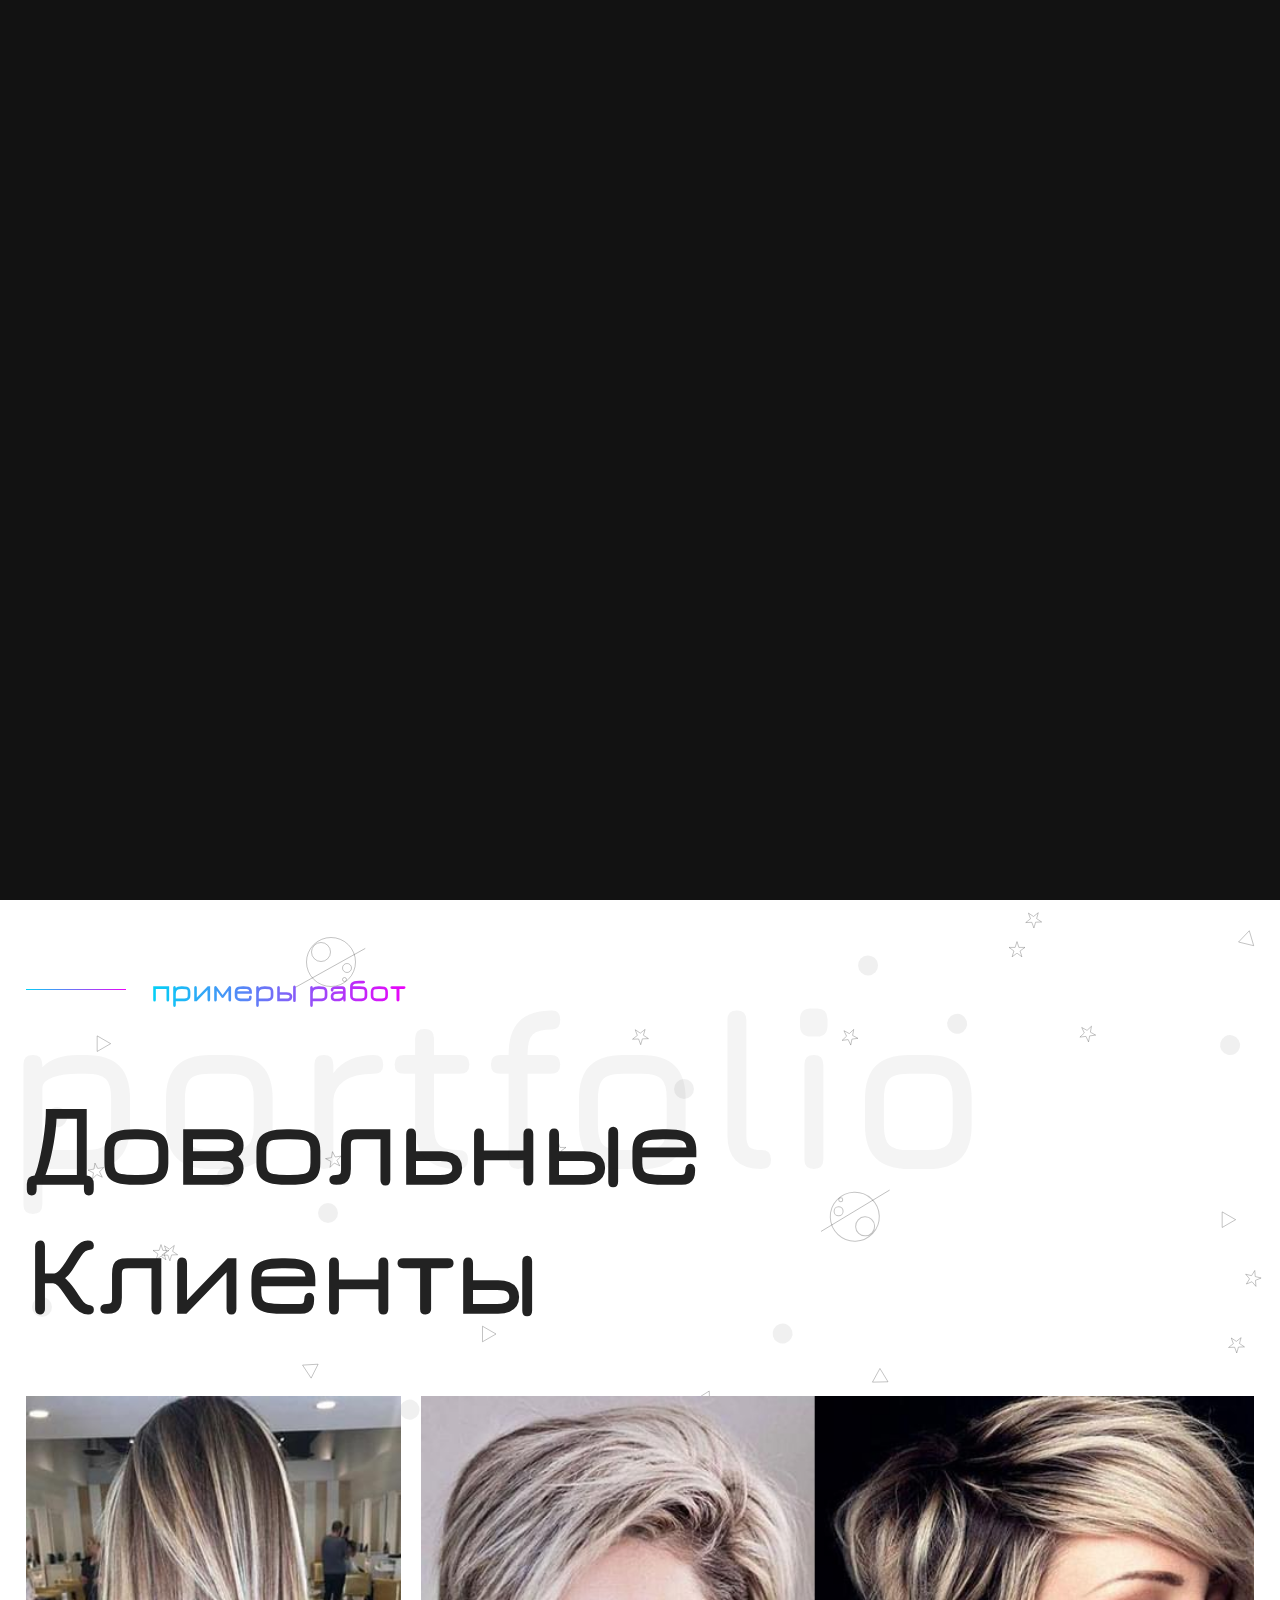
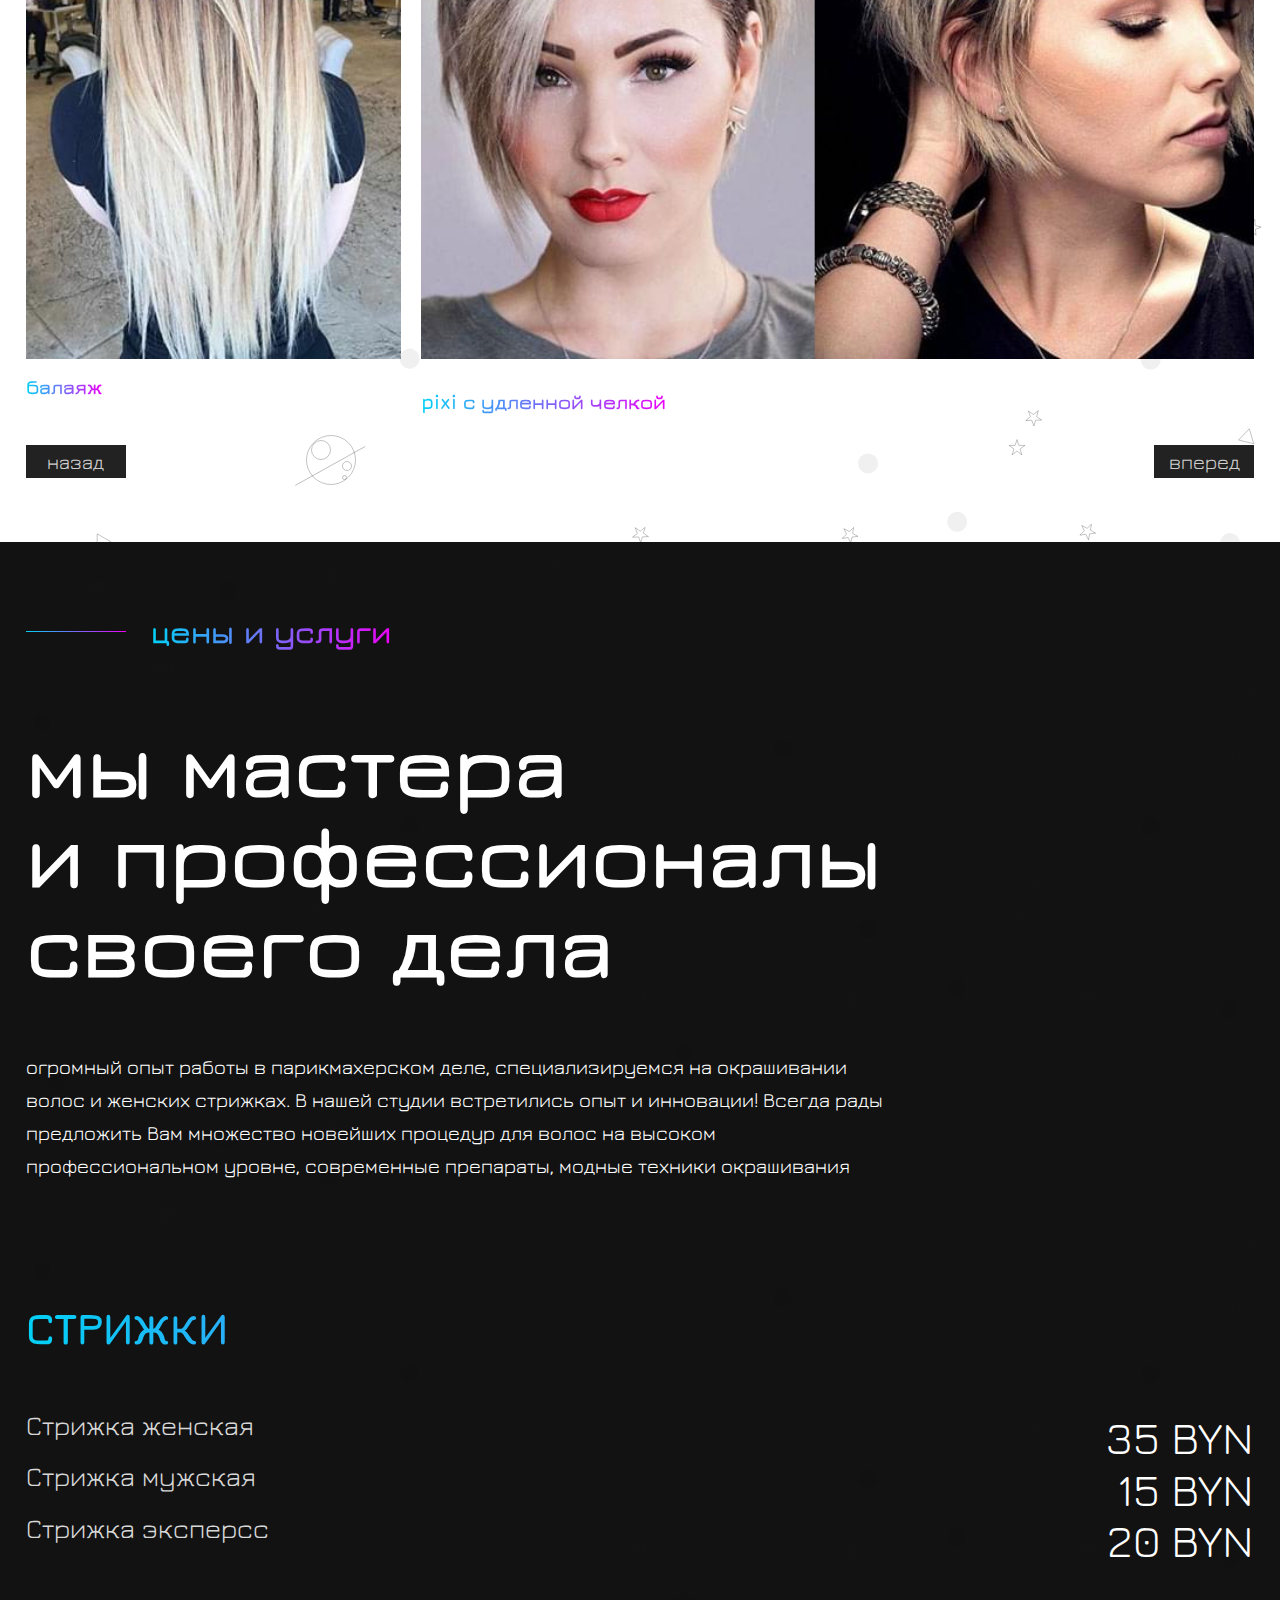
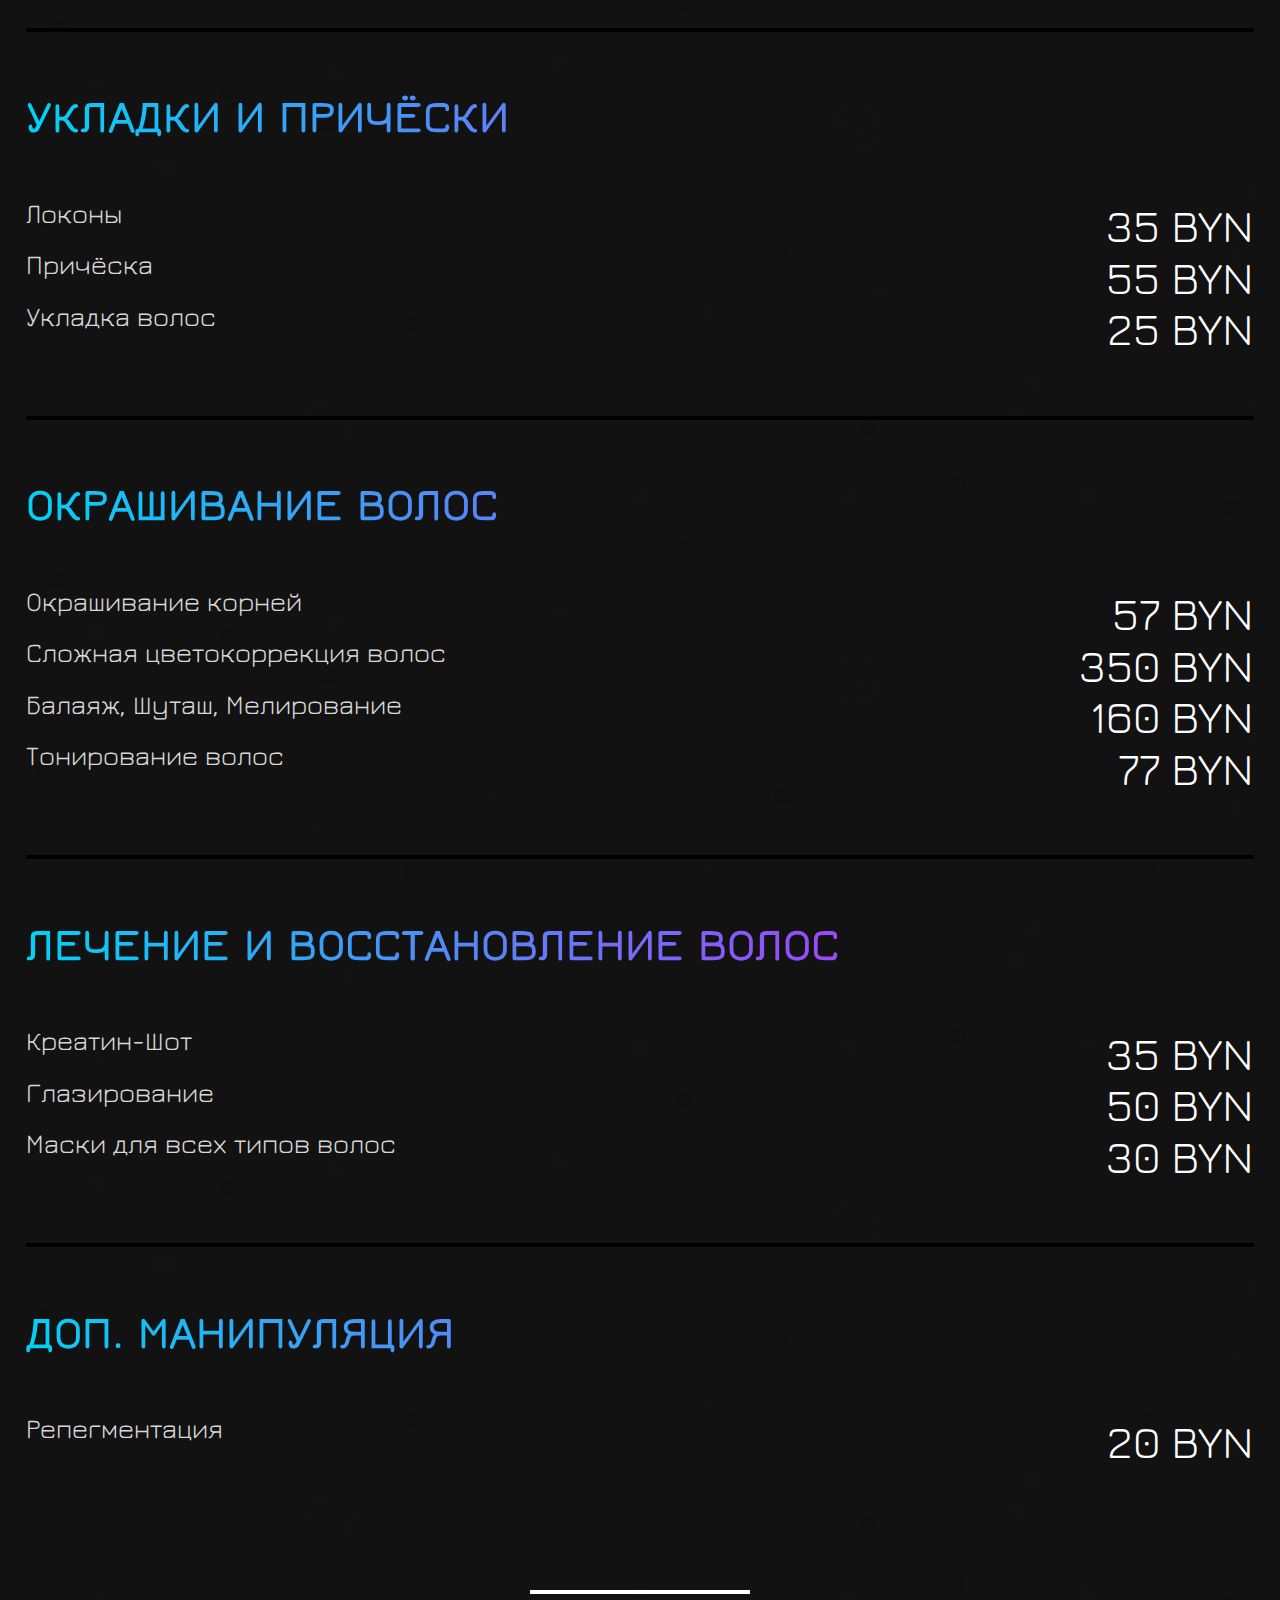
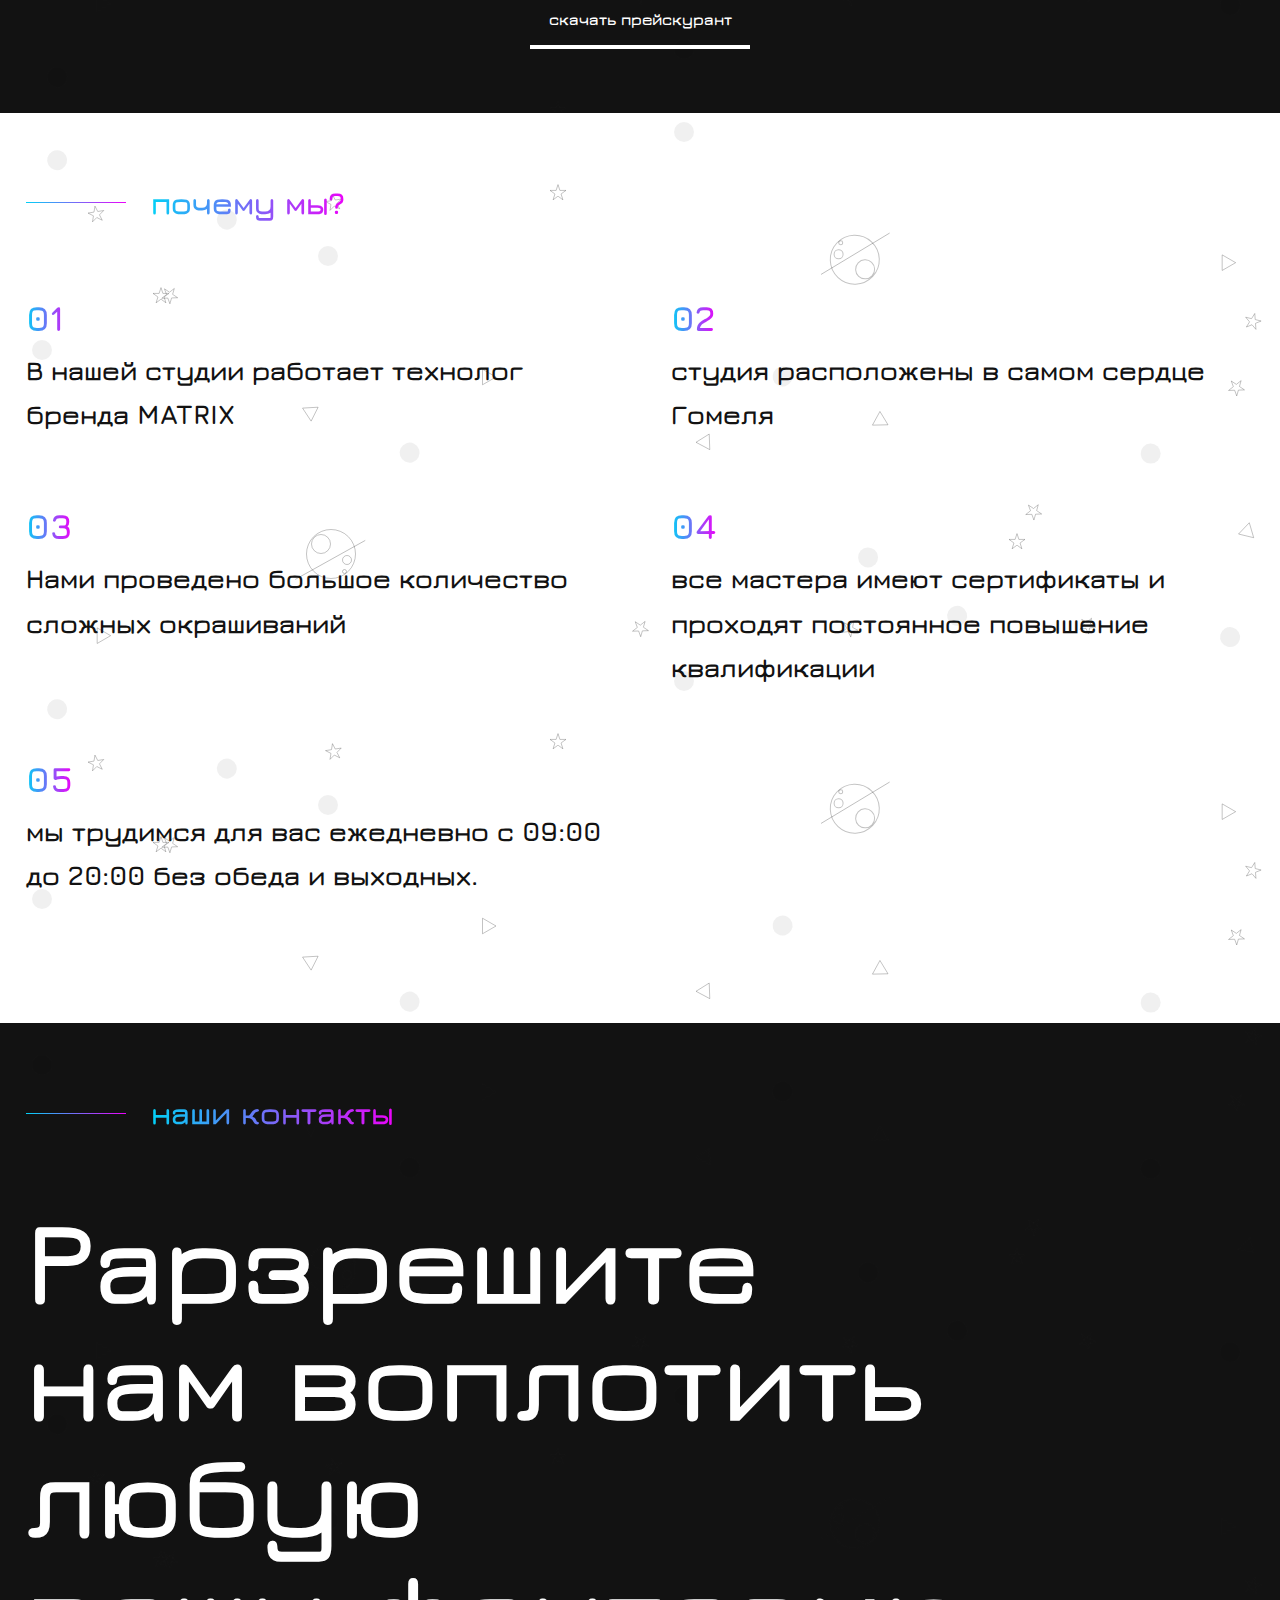
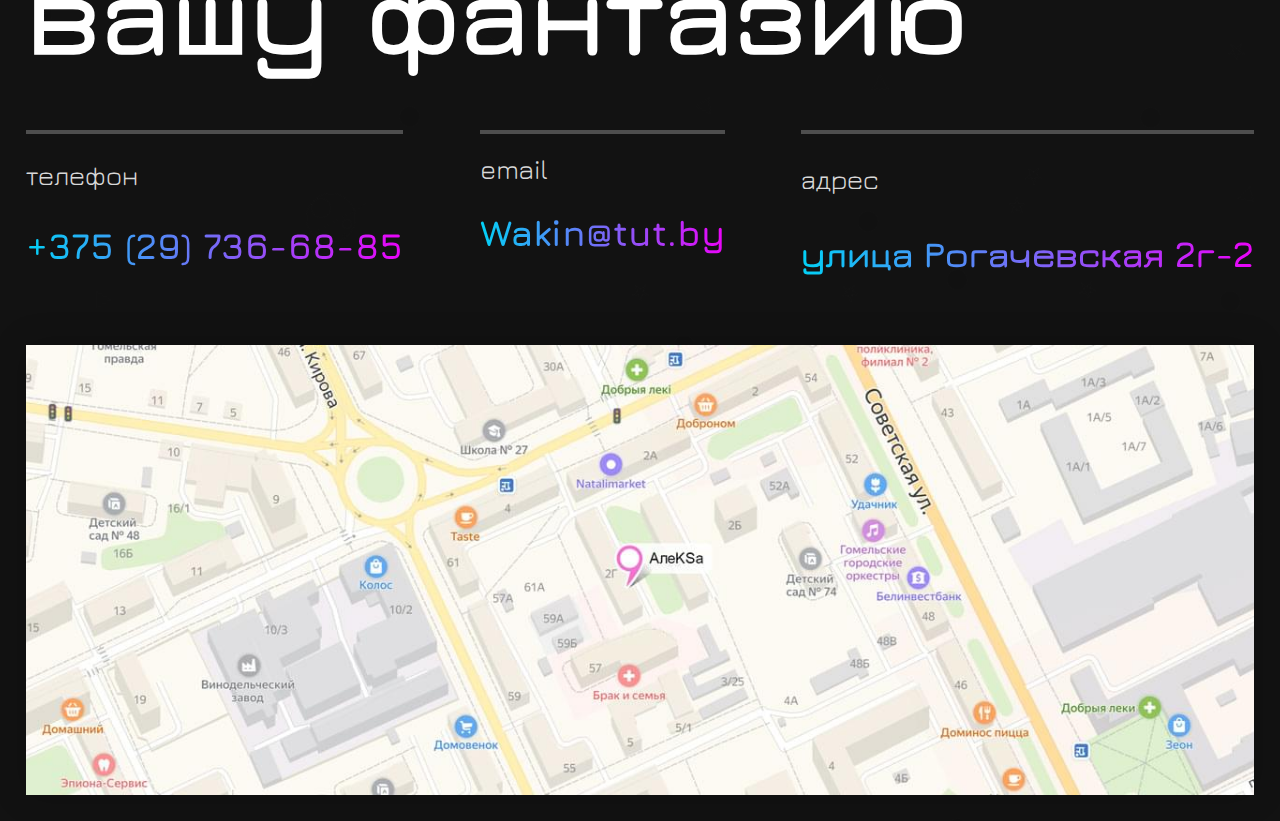
==== commit 35cd019f: "add callback form" ====
--- a/aleksa/index.html
+++ b/aleksa/index.html
@@ -20,6 +20,19 @@
 
 	<div class="preloader">
 	</div>
+
+	<form class="zoom-anim-dialog mfp-hide" id="form-callback" method="post">
+        <div class="success"><span>Спасибо за заявку!</span></div>
+        <input type="hidden" name="project_name" value="Aleksa">
+        <input type="hidden" name="admin_email" value="wakin@tut.by">
+        <input type="hidden" name="form_subject" value="Заявка с сайта">
+        <div class="form-header">Оставить Заявку</div>
+        <p class="header-callback__text">Оставьте заявку и мы тут же с вами свяжемся</p>
+        <input class="input__callback" type="text" name="Имя" placeholder="Ваше имя..." required>
+        <input class="input__callback" type="text" name="Телефон" placeholder="Ваш телефон..." required>
+        <button class="g-btn">Отправить</button>
+
+    </form>
 
 	<header>
 		<div class="top-line">
@@ -36,6 +49,7 @@
 				<h1>coloring & hair style</h1>
 				<div></div>
 				<p>создатели совершенных образов</p>
+				<a class="order-button popup-with-form" href="#form-callback">оставить заявку</a>
 			</div>
 		</div>
 	</header>
@@ -56,22 +70,22 @@
 		</div>
 
 		<div class="owl-carousel owl-theme">
-			<div class="item">
+			<a class="item image-popup-no-margins" href="images/dest/1.jpg">
 				<img src="images/dest/1.jpg" alt="">
 				<p class="portfolio-text">балаяж</p>
-			</div>
-			<div class="item">
+			</a>
+			<a class="item image-popup-no-margins" href="images/dest/5.2.jpg">
 				<img src="images/dest/5.2.jpg" alt="">
 				<p class="portfolio-text">pixi с удленной челкой</p>
-			</div>
-			<div class="item">
+			</a>
+			<a class="item image-popup-no-margins" href="images/dest/4.jpg">
 				<img src="images/dest/4.jpg" alt="">
 				<p class="portfolio-text">стрижка cascad</p>
-			</div>
-			<div class="item">
+			</a>
+			<a class="item image-popup-no-margins" href="images/dest/7.jpg">
 				<img src="images/dest/7.jpg" alt="">
 				<p class="portfolio-text">Омбре</p>
-			</div>
+			</a>
 		</div>
 	</section>
 
--- a/aleksa/css/app.min.css
+++ b/aleksa/css/app.min.css
@@ -1 +1 @@
-@charset "UTF-8";*,::after,::before{-webkit-box-sizing:border-box;box-sizing:border-box}html{font-family:sans-serif;line-height:1.15;-webkit-text-size-adjust:100%;-webkit-tap-highlight-color:transparent}article,aside,figcaption,figure,footer,header,hgroup,main,nav,section{display:block}body{margin:0;font-family:-apple-system,BlinkMacSystemFont,"Segoe UI",Roboto,"Helvetica Neue",Arial,"Noto Sans",sans-serif,"Apple Color Emoji","Segoe UI Emoji","Segoe UI Symbol","Noto Color Emoji";font-size:1rem;font-weight:400;line-height:1.5;color:#212529;text-align:left;background-color:#fff}[tabindex="-1"]:focus:not(:focus-visible){outline:0!important}hr{-webkit-box-sizing:content-box;box-sizing:content-box;height:0;overflow:visible}h1,h2,h3,h4,h5,h6{margin-top:0;margin-bottom:.5rem}p{margin-top:0;margin-bottom:1rem}abbr[data-original-title],abbr[title]{text-decoration:underline;-webkit-text-decoration:underline dotted;text-decoration:underline dotted;cursor:help;border-bottom:0;-webkit-text-decoration-skip-ink:none;text-decoration-skip-ink:none}address{margin-bottom:1rem;font-style:normal;line-height:inherit}dl,ol,ul{margin-top:0;margin-bottom:1rem}ol ol,ol ul,ul ol,ul ul{margin-bottom:0}dt{font-weight:700}dd{margin-bottom:.5rem;margin-left:0}blockquote{margin:0 0 1rem}b,strong{font-weight:bolder}small{font-size:80%}sub,sup{position:relative;font-size:75%;line-height:0;vertical-align:baseline}sub{bottom:-.25em}sup{top:-.5em}a{color:#007bff;text-decoration:none;background-color:transparent}a:hover{color:#0056b3;text-decoration:underline}a:not([href]){color:inherit;text-decoration:none}a:not([href]):hover{color:inherit;text-decoration:none}code,kbd,pre,samp{font-family:SFMono-Regular,Menlo,Monaco,Consolas,"Liberation Mono","Courier New",monospace;font-size:1em}pre{margin-top:0;margin-bottom:1rem;overflow:auto}figure{margin:0 0 1rem}img{vertical-align:middle;border-style:none}svg{overflow:hidden;vertical-align:middle}table{border-collapse:collapse}caption{padding-top:.75rem;padding-bottom:.75rem;color:#6c757d;text-align:left;caption-side:bottom}th{text-align:inherit}label{display:inline-block;margin-bottom:.5rem}button{border-radius:0}button:focus{outline:1px dotted;outline:5px auto -webkit-focus-ring-color}button,input,optgroup,select,textarea{margin:0;font-family:inherit;font-size:inherit;line-height:inherit}button,input{overflow:visible}button,select{text-transform:none}select{word-wrap:normal}[type=button],[type=reset],[type=submit],button{-webkit-appearance:button}[type=button]:not(:disabled),[type=reset]:not(:disabled),[type=submit]:not(:disabled),button:not(:disabled){cursor:pointer}[type=button]::-moz-focus-inner,[type=reset]::-moz-focus-inner,[type=submit]::-moz-focus-inner,button::-moz-focus-inner{padding:0;border-style:none}input[type=checkbox],input[type=radio]{-webkit-box-sizing:border-box;box-sizing:border-box;padding:0}input[type=date],input[type=datetime-local],input[type=month],input[type=time]{-webkit-appearance:listbox}textarea{overflow:auto;resize:vertical}fieldset{min-width:0;padding:0;margin:0;border:0}legend{display:block;width:100%;max-width:100%;padding:0;margin-bottom:.5rem;font-size:1.5rem;line-height:inherit;color:inherit;white-space:normal}progress{vertical-align:baseline}[type=number]::-webkit-inner-spin-button,[type=number]::-webkit-outer-spin-button{height:auto}[type=search]{outline-offset:-2px;-webkit-appearance:none}[type=search]::-webkit-search-decoration{-webkit-appearance:none}::-webkit-file-upload-button{font:inherit;-webkit-appearance:button}output{display:inline-block}summary{display:list-item;cursor:pointer}template{display:none}[hidden]{display:none!important}.owl-carousel{display:none;width:100%;-webkit-tap-highlight-color:transparent;position:relative;z-index:1}.owl-carousel .owl-stage{position:relative;-ms-touch-action:pan-Y;touch-action:manipulation;-moz-backface-visibility:hidden}.owl-carousel .owl-stage:after{content:".";display:block;clear:both;visibility:hidden;line-height:0;height:0}.owl-carousel .owl-stage-outer{position:relative;overflow:hidden;-webkit-transform:translate3d(0,0,0)}.owl-carousel .owl-item,.owl-carousel .owl-wrapper{-webkit-backface-visibility:hidden;-moz-backface-visibility:hidden;-ms-backface-visibility:hidden;-webkit-transform:translate3d(0,0,0);-moz-transform:translate3d(0,0,0);-ms-transform:translate3d(0,0,0)}.owl-carousel .owl-item{position:relative;min-height:1px;float:left;-webkit-backface-visibility:hidden;-webkit-tap-highlight-color:transparent;-webkit-touch-callout:none}.owl-carousel .owl-item img{display:block;width:100%}.owl-carousel .owl-dots.disabled,.owl-carousel .owl-nav.disabled{display:none}.owl-carousel .owl-dot,.owl-carousel .owl-nav .owl-next,.owl-carousel .owl-nav .owl-prev{cursor:pointer;-webkit-user-select:none;-moz-user-select:none;-ms-user-select:none;user-select:none}.owl-carousel .owl-nav button.owl-next,.owl-carousel .owl-nav button.owl-prev,.owl-carousel button.owl-dot{background:0 0;color:inherit;border:none;padding:0!important;font:inherit}.owl-carousel.owl-loaded{display:block}.owl-carousel.owl-loading{opacity:0;display:block}.owl-carousel.owl-hidden{opacity:0}.owl-carousel.owl-refresh .owl-item{visibility:hidden}.owl-carousel.owl-drag .owl-item{-ms-touch-action:pan-y;touch-action:pan-y;-webkit-user-select:none;-moz-user-select:none;-ms-user-select:none;user-select:none}.owl-carousel.owl-grab{cursor:move;cursor:-webkit-grab;cursor:grab}.owl-carousel.owl-rtl{direction:rtl}.owl-carousel.owl-rtl .owl-item{float:right}.no-js .owl-carousel{display:block}.owl-carousel .animated{-webkit-animation-duration:1s;animation-duration:1s;-webkit-animation-fill-mode:both;animation-fill-mode:both}.owl-carousel .owl-animated-in{z-index:0}.owl-carousel .owl-animated-out{z-index:1}.owl-carousel .fadeOut{-webkit-animation-name:fadeOut;animation-name:fadeOut}@-webkit-keyframes fadeOut{0%{opacity:1}100%{opacity:0}}@keyframes fadeOut{0%{opacity:1}100%{opacity:0}}.owl-height{-webkit-transition:height .5s ease-in-out;-o-transition:height .5s ease-in-out;transition:height .5s ease-in-out}.owl-carousel .owl-item .owl-lazy{opacity:0;-webkit-transition:opacity .4s ease;-o-transition:opacity .4s ease;transition:opacity .4s ease}.owl-carousel .owl-item .owl-lazy:not([src]),.owl-carousel .owl-item .owl-lazy[src^=""]{max-height:0}.owl-carousel .owl-item img.owl-lazy{-webkit-transform-style:preserve-3d;transform-style:preserve-3d}.owl-carousel .owl-video-wrapper{position:relative;height:100%;background:#000}.owl-carousel .owl-video-play-icon{position:absolute;height:80px;width:80px;left:50%;top:50%;margin-left:-40px;margin-top:-40px;background:url(owl.video.play.png) no-repeat;cursor:pointer;z-index:1;-webkit-backface-visibility:hidden;-webkit-transition:-webkit-transform .1s ease;transition:-webkit-transform .1s ease;-o-transition:transform .1s ease;transition:transform .1s ease;transition:transform .1s ease,-webkit-transform .1s ease}.owl-carousel .owl-video-play-icon:hover{-ms-transform:scale(1.3,1.3);-webkit-transform:scale(1.3,1.3);transform:scale(1.3,1.3)}.owl-carousel .owl-video-playing .owl-video-play-icon,.owl-carousel .owl-video-playing .owl-video-tn{display:none}.owl-carousel .owl-video-tn{opacity:0;height:100%;background-position:center center;background-repeat:no-repeat;background-size:contain;-webkit-transition:opacity .4s ease;-o-transition:opacity .4s ease;transition:opacity .4s ease}.owl-carousel .owl-video-frame{position:relative;z-index:1;height:100%;width:100%}::-webkit-input-placeholder{color:#666}::-moz-placeholder{color:#666}:-ms-input-placeholder{color:#666}::-ms-input-placeholder{color:#666}::placeholder{color:#666}::-moz-selection{background-color:none;color:none}::selection{background-color:none;color:none}input,textarea{outline:0}input:focus:required:invalid,textarea:focus:required:invalid{border-color:red}input:required:valid,textarea:required:valid{border-color:green}body{font-size:16px;min-width:320px;position:relative;line-height:1.65;font-family:jura,sans-serif;overflow-x:hidden;color:#121212}::-webkit-scrollbar{width:3px}::-webkit-scrollbar-track{-webkit-box-shadow:inset 0 0 6px trasparent;border-radius:10px}::-webkit-scrollbar-thumb{border-radius:10px;-webkit-box-shadow:inset 0 0 6px #eb03f9}.preloader{position:fixed;top:0;left:0;bottom:0;right:0;z-index:20;background-color:#121212}header{position:relative;background:#121212;padding:0 4% 0 4%;height:100vh;background-image:url(../images/dest/header-main-photo.png);background-position:right 0;background-repeat:no-repeat;background-size:contain}header .top-line{display:-webkit-box;display:-webkit-flex;display:-ms-flexbox;display:flex;-webkit-box-pack:justify;-webkit-justify-content:space-between;-ms-flex-pack:justify;justify-content:space-between;position:absolute;width:100%;left:0;top:0;padding:0 50px}header .top-line .logo{outline:0}header .top-line .logo img{width:200px;height:auto;margin:10% 0}header .top-line .menu{list-style-type:none;display:-webkit-box;display:-webkit-flex;display:-ms-flexbox;display:flex;-webkit-box-align:center;-webkit-align-items:center;-ms-flex-align:center;align-items:center;margin:0}header .top-line .menu li .header-link{text-decoration:none;color:#fff;padding:0 25px;font-size:3vh;border-right:.5px solid #fff;-webkit-transition:.2s all linear;-o-transition:.2s all linear;transition:.2s all linear}header .top-line .menu li:hover .header-link{color:#02d1f6;border-color:#eb03f9}header .header-content{height:100%;display:-webkit-box;display:-webkit-flex;display:-ms-flexbox;display:flex;-webkit-box-pack:justify;-webkit-justify-content:space-between;-ms-flex-pack:justify;justify-content:space-between;-webkit-box-align:center;-webkit-align-items:center;-ms-flex-align:center;align-items:center}header .header-content img{width:auto;height:100vh}header .header-content .header-content__right{width:60%;display:-webkit-box;display:-webkit-flex;display:-ms-flexbox;display:flex;-webkit-box-orient:vertical;-webkit-box-direction:normal;-webkit-flex-direction:column;-ms-flex-direction:column;flex-direction:column;-webkit-box-align:start;-webkit-align-items:flex-start;-ms-flex-align:start;align-items:flex-start}header .header-content .header-content__right h1{font-size:13vh;line-height:1.2;background:-webkit-linear-gradient(180deg,#eb03f9,#02d1f6);-webkit-background-clip:text;-webkit-text-fill-color:transparent}header .header-content .header-content__right div{width:100px;height:1px;background:-webkit-linear-gradient(180deg,#eb03f9,#02d1f6);margin:2.5% 0}header .header-content .header-content__right p{font-size:20px;font-weight:700;background:-webkit-linear-gradient(180deg,#eb03f9,#02d1f6);-webkit-background-clip:text;-webkit-text-fill-color:transparent}.portfolio{position:relative;padding:5% 2%}.portfolio .portfolio-header{display:-webkit-box;display:-webkit-flex;display:-ms-flexbox;display:flex;-webkit-box-orient:vertical;-webkit-box-direction:normal;-webkit-flex-direction:column;-ms-flex-direction:column;flex-direction:column;-webkit-box-pack:justify;-webkit-justify-content:space-between;-ms-flex-pack:justify;justify-content:space-between;-webkit-box-align:start;-webkit-align-items:flex-start;-ms-flex-align:start;align-items:flex-start}.portfolio .portfolio-header .portfolio-header__left{display:-webkit-box;display:-webkit-flex;display:-ms-flexbox;display:flex;-webkit-box-align:center;-webkit-align-items:center;-ms-flex-align:center;align-items:center;margin-bottom:5%}.portfolio .portfolio-header .portfolio-header__left div{width:100px;height:1px;background:-webkit-linear-gradient(180deg,#eb03f9,#02d1f6);margin-right:25px}.portfolio .portfolio-header .portfolio-header__left p{font-size:3.5vh;font-weight:700;background:-webkit-linear-gradient(180deg,#eb03f9,#02d1f6);-webkit-background-clip:text;-webkit-text-fill-color:transparent;margin:0}.portfolio .portfolio-header .portfolio-header__right{display:-webkit-box;display:-webkit-flex;display:-ms-flexbox;display:flex;-webkit-box-orient:vertical;-webkit-box-direction:normal;-webkit-flex-direction:column;-ms-flex-direction:column;flex-direction:column;-webkit-box-align:start;-webkit-align-items:flex-start;-ms-flex-align:start;align-items:flex-start;margin:0 0 5% 0}.portfolio .portfolio-header .portfolio-header__right h1{font-size:13vh;line-height:1.1;color:#222;margin:0}.portfolio .owl-carousel{display:-webkit-box;display:-webkit-flex;display:-ms-flexbox;display:flex;-webkit-box-orient:vertical;-webkit-box-direction:normal;-webkit-flex-direction:column;-ms-flex-direction:column;flex-direction:column}.portfolio .owl-carousel .item{display:-webkit-box;display:-webkit-flex;display:-ms-flexbox;display:flex;-webkit-box-orient:vertical;-webkit-box-direction:normal;-webkit-flex-direction:column;-ms-flex-direction:column;flex-direction:column;-webkit-box-align:start;-webkit-align-items:flex-start;-ms-flex-align:start;align-items:flex-start}.portfolio .owl-carousel .item img{height:62.5vh;width:auto}.portfolio .owl-carousel .item p{font-size:20px;font-weight:700;background:-webkit-linear-gradient(180deg,#eb03f9,#02d1f6);-webkit-background-clip:text;-webkit-text-fill-color:transparent;margin:3% 0}.price{background:#121212;color:#fff;position:relative;padding:5% 2% 5% 2%;background-image:url(../images/dest/price-bg.svg);background-position:center}.price .price-header{display:-webkit-box;display:-webkit-flex;display:-ms-flexbox;display:flex;-webkit-box-align:center;-webkit-align-items:center;-ms-flex-align:center;align-items:center;margin:0 0 5% 0}.price .price-header div{width:100px;height:1px;background:-webkit-linear-gradient(180deg,#eb03f9,#02d1f6);margin-right:25px}.price .price-header p{font-size:3.5vh;font-weight:700;background:-webkit-linear-gradient(180deg,#eb03f9,#02d1f6);-webkit-background-clip:text;-webkit-text-fill-color:transparent;margin:0}.price h1{font-size:10vh;line-height:1;margin:0}.price .price-header__text{margin:5% 0;width:70%;font-size:20px}.price .price-content{border-bottom:4px solid #000;padding:5% 0}.price .price-content .price-conten__header{margin:0 0 5% 0;font-size:5vh;font-weight:700;background:-webkit-linear-gradient(180deg,#eb03f9,#02d1f6);-webkit-background-clip:text;-webkit-text-fill-color:transparent}.price .price-content .price-content__line{display:-webkit-box;display:-webkit-flex;display:-ms-flexbox;display:flex;-webkit-box-pack:justify;-webkit-justify-content:space-between;-ms-flex-pack:justify;justify-content:space-between;-webkit-box-align:center;-webkit-align-items:center;-ms-flex-align:center;align-items:center;margin:0}.price .price-content .price-content__line .line-text{font-size:3vh;line-height:1;margin:0;color:#d8d8d8;margin:0 0 2% 0}.price .price-content .price-content__line .line-price{line-height:1;font-size:5vh;margin:0}.price .price-download{text-decoration:none;background:0 0;outline:0;border-top:4px solid #fff;border-bottom:4px solid #fff;border-right:0;border-left:0;color:#fff;padding:1% 1.5%;cursor:pointer}.premium{position:relative;padding:5% 2%}.premium .premium-header{display:-webkit-box;display:-webkit-flex;display:-ms-flexbox;display:flex;-webkit-box-align:center;-webkit-align-items:center;-ms-flex-align:center;align-items:center;margin-bottom:5%}.premium .premium-header div{width:100px;height:1px;background:-webkit-linear-gradient(180deg,#eb03f9,#02d1f6);margin-right:25px}.premium .premium-header p{font-size:3.5vh;font-weight:700;background:-webkit-linear-gradient(180deg,#eb03f9,#02d1f6);-webkit-background-clip:text;-webkit-text-fill-color:transparent;margin:0}.premium .premium-content{display:-webkit-box;display:-webkit-flex;display:-ms-flexbox;display:flex;-webkit-box-pack:justify;-webkit-justify-content:space-between;-ms-flex-pack:justify;justify-content:space-between;margin:0}.premium .premium-content .premium-content__right{width:100%;display:-webkit-box;display:-webkit-flex;display:-ms-flexbox;display:flex;-webkit-box-pack:justify;-webkit-justify-content:space-between;-ms-flex-pack:justify;justify-content:space-between;-webkit-flex-wrap:wrap;-ms-flex-wrap:wrap;flex-wrap:wrap;margin:0}.premium .premium-content .premium-content__right .premium-line{width:47.5%;margin:0 0 5% 0}.premium .premium-content .premium-content__right .premium-line .premium-line__number{width:45px;font-size:35px;font-weight:700;background:-webkit-linear-gradient(180deg,#eb03f9,#02d1f6);-webkit-background-clip:text;-webkit-text-fill-color:transparent;margin:0}.premium .premium-content .premium-content__right .premium-line .premium-line__text{margin:0;font-size:3vh;font-weight:700}.contacts{background:#121212;color:#fff;position:relative;padding:5% 2% 2% 2%;background-image:url(../images/dest/price-bg.svg);background-position:center}.contacts .contacts-header{display:-webkit-box;display:-webkit-flex;display:-ms-flexbox;display:flex;-webkit-box-align:center;-webkit-align-items:center;-ms-flex-align:center;align-items:center;margin:0 0 5% 0}.contacts .contacts-header div{width:100px;height:1px;background:-webkit-linear-gradient(180deg,#eb03f9,#02d1f6);margin-right:25px}.contacts .contacts-header p{font-size:3.5vh;font-weight:700;background:-webkit-linear-gradient(180deg,#eb03f9,#02d1f6);-webkit-background-clip:text;-webkit-text-fill-color:transparent;margin:0}.contacts h1{font-size:13vh;line-height:1;margin:0}.contacts .contacts-content{display:-webkit-box;display:-webkit-flex;display:-ms-flexbox;display:flex;-webkit-box-pack:justify;-webkit-justify-content:space-between;-ms-flex-pack:justify;justify-content:space-between;margin:5% 0 5% 0}.contacts .contacts-content .contacts-line{border-top:4px solid #4e4e4e}.contacts .contacts-content .contacts-line__text{font-size:3vh;margin:5% 0 5% 0;color:#d8d8d8}.contacts .contacts-content .contacts-line__info{text-decoration:none;font-weight:700;font-size:4vh;margin:0;background:-webkit-linear-gradient(180deg,#eb03f9,#02d1f6);-webkit-background-clip:text;-webkit-text-fill-color:transparent}.owl-nav{width:100%;text-align:center;display:-webkit-box;display:-webkit-flex;display:-ms-flexbox;display:flex;-webkit-box-pack:justify;-webkit-justify-content:space-between;-ms-flex-pack:justify;justify-content:space-between}.owl-nav>button{width:100px;outline:0;font-size:20px!important;background:#222!important;color:#fffc!important;text-align:center!important}.owl-nav>button i{margin-top:5%;font-size:30px;color:#fff}.owl-nav>button .nav-prev{padding:20px}.marquee{width:100%;white-space:nowrap;font-size:25vh;position:absolute;top:0;left:0;color:rgba(34,34,34,.05);margin:0}.center{margin-top:5%;display:-webkit-box;display:-webkit-flex;display:-ms-flexbox;display:flex;-webkit-box-pack:center;-webkit-justify-content:center;-ms-flex-pack:center;justify-content:center}.ymap-container{position:relative;overflow:hidden;cursor:pointer;background:url(../images/dest/yandex-before-load.jpg) #fff no-repeat;background-position:center center;background-size:cover;-webkit-box-shadow:0 0 2em 0 rgba(0,0,0,.2);box-shadow:0 0 2em 0 rgba(0,0,0,.2)}#map-yandex{position:relative;z-index:7;width:100%;height:50vh;cursor:pointer;background-color:transparent}.loader{position:absolute;z-index:15;top:-100%;left:0;-webkit-box-sizing:border-box;box-sizing:border-box;width:100%;height:100%;overflow:hidden;color:#000;-webkit-transition:opacity .7s ease;-o-transition:opacity .7s ease;transition:opacity .7s ease;opacity:0;background-color:rgba(0,0,0,.55)}.loader:after,.loader:before{-webkit-box-sizing:border-box;box-sizing:border-box}.loader.is-active{top:0;opacity:1}.loader-default:after{position:absolute;top:calc(50% - 24px);left:calc(50% - 24px);width:48px;height:48px;content:'';-webkit-animation:rotation 1s linear infinite;animation:rotation 1s linear infinite;border:solid 8px #fff;border-left-color:transparent;border-radius:50%}@-webkit-keyframes rotation{from{-webkit-transform:rotate(0);transform:rotate(0)}to{-webkit-transform:rotate(359deg);transform:rotate(359deg)}}@keyframes rotation{from{-webkit-transform:rotate(0);transform:rotate(0)}to{-webkit-transform:rotate(359deg);transform:rotate(359deg)}}@-webkit-keyframes blink{from{opacity:.5}to{opacity:1}}@keyframes blink{from{opacity:.5}to{opacity:1}}@media (max-width:1199.98px){header .header-content .header-content__right div{margin-top:0}}@media (max-width:991.98px){header{background-image:url(../images/dest/header-main-photo-small.png);background-repeat:no-repeat;background-position:center;background-size:contain;height:100vh}header .top-line{-webkit-box-orient:vertical;-webkit-box-direction:normal;-webkit-flex-direction:column;-ms-flex-direction:column;flex-direction:column;-webkit-box-align:center;-webkit-align-items:center;-ms-flex-align:center;align-items:center}header .top-line .menu{padding:0}header .top-line .menu li .header-link{font-size:20px}header .top-line .menu li:first-child .header-link{padding-left:0}header .header-content{display:-webkit-box;display:-webkit-flex;display:-ms-flexbox;display:flex;-webkit-box-orient:vertical;-webkit-box-direction:normal;-webkit-flex-direction:column;-ms-flex-direction:column;flex-direction:column;-webkit-box-pack:end;-webkit-justify-content:flex-end;-ms-flex-pack:end;justify-content:flex-end}header .header-content .header-content__right{-webkit-box-align:center;-webkit-align-items:center;-ms-flex-align:center;align-items:center;width:100%}header .header-content .header-content__right div{margin-top:2.5%}header .header-content .header-content__right h1{text-align:center}header .header-content img{display:none}.portfolio .portfolio-header{-webkit-flex-wrap:wrap;-ms-flex-wrap:wrap;flex-wrap:wrap}.portfolio .portfolio-header .portfolio-header__left{width:100%}.portfolio .portfolio-header .portfolio-header__left p{font-size:20px}.portfolio .portfolio-header .portfolio-header__right{width:100%;-webkit-box-align:center;-webkit-align-items:center;-ms-flex-align:center;align-items:center}.price h1{font-size:9vh}.price .price-header p{font-size:20px}.price .price-content .price-conten__header{font-size:35px}.price .price-content .price-content__line .line-text{font-size:20px}.price .price-content .price-content__line .line-price{font-size:35px}.premium .premium-header p{font-size:20px}.premium .premium-content .premium-content__right .premium-line .premium-line__text{font-size:20px}.contacts .contacts-header p{font-size:20px}.contacts h1{font-size:9vh}.contacts .contacts-content .contacts-line .contacts-line__text{font-size:20px}.contacts .contacts-content .contacts-line .contacts-line__info{font-size:20px}.marquee{text-align:center;font-size:15vh}}@media (max-width:767.98px){.price .price-content .price-content__line{-webkit-box-orient:vertical;-webkit-box-direction:normal;-webkit-flex-direction:column;-ms-flex-direction:column;flex-direction:column;-webkit-box-align:start;-webkit-align-items:flex-start;-ms-flex-align:start;align-items:flex-start;margin:0 0 5% 0}.premium .premium-content{-webkit-flex-wrap:wrap;-ms-flex-wrap:wrap;flex-wrap:wrap}.premium .premium-content img{width:100%;-webkit-box-ordinal-group:3;-webkit-order:2;-ms-flex-order:2;order:2}.premium .premium-content .premium-content__right .premium-line{width:100%}.contacts .contacts-content{-webkit-flex-wrap:wrap;-ms-flex-wrap:wrap;flex-wrap:wrap}.contacts .contacts-content .contacts-line{width:45%}.contacts .contacts-content .info-sm{margin-top:5%}}@media (max-width:575.98px){header{background-size:cover;padding-bottom:10%}header .top-line .menu{display:none}header .header-content{-webkit-box-align:end;-webkit-align-items:flex-end;-ms-flex-align:end;align-items:flex-end}header .header-content .header-content__right h1{font-size:10vh}header .header-content .header-content__right p{text-align:center}.portfolio{padding:10% 2%;margin:0}.portfolio .portfolio-header{margin:0 0 10% 0}.portfolio .portfolio-header .portfolio-header__left{margin:0 0 10% 0}.portfolio .portfolio-header .portfolio-header__right{margin:0}.portfolio .portfolio-header .portfolio-header__right h1{font-size:7.5vh;line-height:1}.price{padding:10% 2%}.price .price-header{margin:0 0 10% 0}.price .price-header__text{width:100%;margin:10% 0 0 0}.price h1{font-size:5vh}.price .price-content{padding:10% 0;margin:0}.price .price-content .price-conten__header{margin:0 0 10% 0}.price .price-content .price-content__line{-webkit-box-orient:vertical;-webkit-box-direction:normal;-webkit-flex-direction:column;-ms-flex-direction:column;flex-direction:column;-webkit-box-align:start;-webkit-align-items:flex-start;-ms-flex-align:start;align-items:flex-start;margin:0 0 10% 0}.premium{padding:10% 2%}.premium .premium-header{margin:0 0 10% 0}.premium .premium-content .premium-content__right .premium-line{margin:0 0 10% 0}.premium .premium-content .premium-content__right .premium-line .premium-line__text{line-height:1.2}.contacts{padding:10% 2% 2% 2%}.contacts .contacts-header{margin:0 0 10% 0}.contacts h1{font-size:5vh}.contacts .contacts-content{margin:10% 0}.contacts .contacts-content .contacts-line{width:100%;padding:10% 0}.contacts .contacts-content .contacts-line .contacts-line__text{margin:0;line-height:1}.contacts .contacts-content.info-xs{margin-top:5%}.marquee{font-size:7.5vh}}+@charset "UTF-8";*,::after,::before{-webkit-box-sizing:border-box;box-sizing:border-box}html{font-family:sans-serif;line-height:1.15;-webkit-text-size-adjust:100%;-webkit-tap-highlight-color:transparent}article,aside,figcaption,figure,footer,header,hgroup,main,nav,section{display:block}body{margin:0;font-family:-apple-system,BlinkMacSystemFont,"Segoe UI",Roboto,"Helvetica Neue",Arial,"Noto Sans",sans-serif,"Apple Color Emoji","Segoe UI Emoji","Segoe UI Symbol","Noto Color Emoji";font-size:1rem;font-weight:400;line-height:1.5;color:#212529;text-align:left;background-color:#fff}[tabindex="-1"]:focus:not(:focus-visible){outline:0!important}hr{-webkit-box-sizing:content-box;box-sizing:content-box;height:0;overflow:visible}h1,h2,h3,h4,h5,h6{margin-top:0;margin-bottom:.5rem}p{margin-top:0;margin-bottom:1rem}abbr[data-original-title],abbr[title]{text-decoration:underline;-webkit-text-decoration:underline dotted;text-decoration:underline dotted;cursor:help;border-bottom:0;-webkit-text-decoration-skip-ink:none;text-decoration-skip-ink:none}address{margin-bottom:1rem;font-style:normal;line-height:inherit}dl,ol,ul{margin-top:0;margin-bottom:1rem}ol ol,ol ul,ul ol,ul ul{margin-bottom:0}dt{font-weight:700}dd{margin-bottom:.5rem;margin-left:0}blockquote{margin:0 0 1rem}b,strong{font-weight:bolder}small{font-size:80%}sub,sup{position:relative;font-size:75%;line-height:0;vertical-align:baseline}sub{bottom:-.25em}sup{top:-.5em}a{color:#007bff;text-decoration:none;background-color:transparent}a:hover{color:#0056b3;text-decoration:underline}a:not([href]){color:inherit;text-decoration:none}a:not([href]):hover{color:inherit;text-decoration:none}code,kbd,pre,samp{font-family:SFMono-Regular,Menlo,Monaco,Consolas,"Liberation Mono","Courier New",monospace;font-size:1em}pre{margin-top:0;margin-bottom:1rem;overflow:auto}figure{margin:0 0 1rem}img{vertical-align:middle;border-style:none}svg{overflow:hidden;vertical-align:middle}table{border-collapse:collapse}caption{padding-top:.75rem;padding-bottom:.75rem;color:#6c757d;text-align:left;caption-side:bottom}th{text-align:inherit}label{display:inline-block;margin-bottom:.5rem}button{border-radius:0}button:focus{outline:1px dotted;outline:5px auto -webkit-focus-ring-color}button,input,optgroup,select,textarea{margin:0;font-family:inherit;font-size:inherit;line-height:inherit}button,input{overflow:visible}button,select{text-transform:none}select{word-wrap:normal}[type=button],[type=reset],[type=submit],button{-webkit-appearance:button}[type=button]:not(:disabled),[type=reset]:not(:disabled),[type=submit]:not(:disabled),button:not(:disabled){cursor:pointer}[type=button]::-moz-focus-inner,[type=reset]::-moz-focus-inner,[type=submit]::-moz-focus-inner,button::-moz-focus-inner{padding:0;border-style:none}input[type=checkbox],input[type=radio]{-webkit-box-sizing:border-box;box-sizing:border-box;padding:0}input[type=date],input[type=datetime-local],input[type=month],input[type=time]{-webkit-appearance:listbox}textarea{overflow:auto;resize:vertical}fieldset{min-width:0;padding:0;margin:0;border:0}legend{display:block;width:100%;max-width:100%;padding:0;margin-bottom:.5rem;font-size:1.5rem;line-height:inherit;color:inherit;white-space:normal}progress{vertical-align:baseline}[type=number]::-webkit-inner-spin-button,[type=number]::-webkit-outer-spin-button{height:auto}[type=search]{outline-offset:-2px;-webkit-appearance:none}[type=search]::-webkit-search-decoration{-webkit-appearance:none}::-webkit-file-upload-button{font:inherit;-webkit-appearance:button}output{display:inline-block}summary{display:list-item;cursor:pointer}template{display:none}[hidden]{display:none!important}.owl-carousel{display:none;width:100%;-webkit-tap-highlight-color:transparent;position:relative;z-index:1}.owl-carousel .owl-stage{position:relative;-ms-touch-action:pan-Y;touch-action:manipulation;-moz-backface-visibility:hidden}.owl-carousel .owl-stage:after{content:".";display:block;clear:both;visibility:hidden;line-height:0;height:0}.owl-carousel .owl-stage-outer{position:relative;overflow:hidden;-webkit-transform:translate3d(0,0,0)}.owl-carousel .owl-item,.owl-carousel .owl-wrapper{-webkit-backface-visibility:hidden;-moz-backface-visibility:hidden;-ms-backface-visibility:hidden;-webkit-transform:translate3d(0,0,0);-moz-transform:translate3d(0,0,0);-ms-transform:translate3d(0,0,0)}.owl-carousel .owl-item{position:relative;min-height:1px;float:left;-webkit-backface-visibility:hidden;-webkit-tap-highlight-color:transparent;-webkit-touch-callout:none}.owl-carousel .owl-item img{display:block;width:100%}.owl-carousel .owl-dots.disabled,.owl-carousel .owl-nav.disabled{display:none}.owl-carousel .owl-dot,.owl-carousel .owl-nav .owl-next,.owl-carousel .owl-nav .owl-prev{cursor:pointer;-webkit-user-select:none;-moz-user-select:none;-ms-user-select:none;user-select:none}.owl-carousel .owl-nav button.owl-next,.owl-carousel .owl-nav button.owl-prev,.owl-carousel button.owl-dot{background:0 0;color:inherit;border:none;padding:0!important;font:inherit}.owl-carousel.owl-loaded{display:block}.owl-carousel.owl-loading{opacity:0;display:block}.owl-carousel.owl-hidden{opacity:0}.owl-carousel.owl-refresh .owl-item{visibility:hidden}.owl-carousel.owl-drag .owl-item{-ms-touch-action:pan-y;touch-action:pan-y;-webkit-user-select:none;-moz-user-select:none;-ms-user-select:none;user-select:none}.owl-carousel.owl-grab{cursor:move;cursor:-webkit-grab;cursor:grab}.owl-carousel.owl-rtl{direction:rtl}.owl-carousel.owl-rtl .owl-item{float:right}.no-js .owl-carousel{display:block}.owl-carousel .animated{-webkit-animation-duration:1s;animation-duration:1s;-webkit-animation-fill-mode:both;animation-fill-mode:both}.owl-carousel .owl-animated-in{z-index:0}.owl-carousel .owl-animated-out{z-index:1}.owl-carousel .fadeOut{-webkit-animation-name:fadeOut;animation-name:fadeOut}@-webkit-keyframes fadeOut{0%{opacity:1}100%{opacity:0}}@keyframes fadeOut{0%{opacity:1}100%{opacity:0}}.owl-height{-webkit-transition:height .5s ease-in-out;-o-transition:height .5s ease-in-out;transition:height .5s ease-in-out}.owl-carousel .owl-item .owl-lazy{opacity:0;-webkit-transition:opacity .4s ease;-o-transition:opacity .4s ease;transition:opacity .4s ease}.owl-carousel .owl-item .owl-lazy:not([src]),.owl-carousel .owl-item .owl-lazy[src^=""]{max-height:0}.owl-carousel .owl-item img.owl-lazy{-webkit-transform-style:preserve-3d;transform-style:preserve-3d}.owl-carousel .owl-video-wrapper{position:relative;height:100%;background:#000}.owl-carousel .owl-video-play-icon{position:absolute;height:80px;width:80px;left:50%;top:50%;margin-left:-40px;margin-top:-40px;background:url(owl.video.play.png) no-repeat;cursor:pointer;z-index:1;-webkit-backface-visibility:hidden;-webkit-transition:-webkit-transform .1s ease;transition:-webkit-transform .1s ease;-o-transition:transform .1s ease;transition:transform .1s ease;transition:transform .1s ease,-webkit-transform .1s ease}.owl-carousel .owl-video-play-icon:hover{-ms-transform:scale(1.3,1.3);-webkit-transform:scale(1.3,1.3);transform:scale(1.3,1.3)}.owl-carousel .owl-video-playing .owl-video-play-icon,.owl-carousel .owl-video-playing .owl-video-tn{display:none}.owl-carousel .owl-video-tn{opacity:0;height:100%;background-position:center center;background-repeat:no-repeat;background-size:contain;-webkit-transition:opacity .4s ease;-o-transition:opacity .4s ease;transition:opacity .4s ease}.owl-carousel .owl-video-frame{position:relative;z-index:1;height:100%;width:100%}.mfp-bg{top:0;left:0;width:100%;height:100%;z-index:1042;overflow:hidden;position:fixed;background:#0b0b0b;opacity:.8}.mfp-wrap{top:0;left:0;width:100%;height:100%;z-index:1043;position:fixed;outline:0!important;-webkit-backface-visibility:hidden}.mfp-container{text-align:center;position:absolute;width:100%;height:100%;left:0;top:0;padding:0 8px;-webkit-box-sizing:border-box;box-sizing:border-box}.mfp-container:before{content:'';display:inline-block;height:100%;vertical-align:middle}.mfp-align-top .mfp-container:before{display:none}.mfp-content{position:relative;display:inline-block;vertical-align:middle;margin:0 auto;text-align:left;z-index:1045}.mfp-ajax-holder .mfp-content,.mfp-inline-holder .mfp-content{width:100%;cursor:auto}.mfp-ajax-cur{cursor:progress}.mfp-zoom-out-cur,.mfp-zoom-out-cur .mfp-image-holder .mfp-close{cursor:-webkit-zoom-out;cursor:zoom-out}.mfp-zoom{cursor:pointer;cursor:-webkit-zoom-in;cursor:zoom-in}.mfp-auto-cursor .mfp-content{cursor:auto}.mfp-arrow,.mfp-close,.mfp-counter,.mfp-preloader{-webkit-user-select:none;-moz-user-select:none;-ms-user-select:none;user-select:none}.mfp-loading.mfp-figure{display:none}.mfp-hide{display:none!important}.mfp-preloader{color:#ccc;position:absolute;top:50%;width:auto;text-align:center;margin-top:-.8em;left:8px;right:8px;z-index:1044}.mfp-preloader a{color:#ccc}.mfp-preloader a:hover{color:#fff}.mfp-s-ready .mfp-preloader{display:none}.mfp-s-error .mfp-content{display:none}button.mfp-arrow,button.mfp-close{overflow:visible;cursor:pointer;background:0 0;border:0;-webkit-appearance:none;display:block;outline:0;padding:0;z-index:1046;-webkit-box-shadow:none;box-shadow:none;-ms-touch-action:manipulation;touch-action:manipulation}button::-moz-focus-inner{padding:0;border:0}.mfp-close{width:44px;height:44px;line-height:44px;position:absolute;right:0;top:0;text-decoration:none;text-align:center;opacity:.65;padding:0 0 18px 10px;color:#fff;font-style:normal;font-size:28px;font-family:Arial,Baskerville,monospace}.mfp-close:focus,.mfp-close:hover{opacity:1}.mfp-close:active{top:1px}.mfp-close-btn-in .mfp-close{color:#333}.mfp-iframe-holder .mfp-close,.mfp-image-holder .mfp-close{color:#fff;right:-6px;text-align:right;padding-right:6px;width:100%}.mfp-counter{position:absolute;top:0;right:0;color:#ccc;font-size:12px;line-height:18px;white-space:nowrap}.mfp-arrow{position:absolute;opacity:.65;margin:0;top:50%;margin-top:-55px;padding:0;width:90px;height:110px;-webkit-tap-highlight-color:transparent}.mfp-arrow:active{margin-top:-54px}.mfp-arrow:focus,.mfp-arrow:hover{opacity:1}.mfp-arrow:after,.mfp-arrow:before{content:'';display:block;width:0;height:0;position:absolute;left:0;top:0;margin-top:35px;margin-left:35px;border:medium inset transparent}.mfp-arrow:after{border-top-width:13px;border-bottom-width:13px;top:8px}.mfp-arrow:before{border-top-width:21px;border-bottom-width:21px;opacity:.7}.mfp-arrow-left{left:0}.mfp-arrow-left:after{border-right:17px solid #fff;margin-left:31px}.mfp-arrow-left:before{margin-left:25px;border-right:27px solid #3f3f3f}.mfp-arrow-right{right:0}.mfp-arrow-right:after{border-left:17px solid #fff;margin-left:39px}.mfp-arrow-right:before{border-left:27px solid #3f3f3f}.mfp-iframe-holder{padding-top:40px;padding-bottom:40px}.mfp-iframe-holder .mfp-content{line-height:0;width:100%;max-width:900px}.mfp-iframe-holder .mfp-close{top:-40px}.mfp-iframe-scaler{width:100%;height:0;overflow:hidden;padding-top:56.25%}.mfp-iframe-scaler iframe{position:absolute;display:block;top:0;left:0;width:100%;height:100%;-webkit-box-shadow:0 0 8px rgba(0,0,0,.6);box-shadow:0 0 8px rgba(0,0,0,.6);background:#000}img.mfp-img{width:auto;max-width:100%;height:auto;display:block;line-height:0;-webkit-box-sizing:border-box;box-sizing:border-box;padding:40px 0 40px;margin:0 auto}.mfp-figure{line-height:0}.mfp-figure:after{content:'';position:absolute;left:0;top:40px;bottom:40px;display:block;right:0;width:auto;height:auto;z-index:-1;-webkit-box-shadow:0 0 8px rgba(0,0,0,.6);box-shadow:0 0 8px rgba(0,0,0,.6);background:#444}.mfp-figure small{color:#bdbdbd;display:block;font-size:12px;line-height:14px}.mfp-figure figure{margin:0}.mfp-bottom-bar{margin-top:-36px;position:absolute;top:100%;left:0;width:100%;cursor:auto}.mfp-title{text-align:left;line-height:18px;color:#f3f3f3;word-wrap:break-word;padding-right:36px}.mfp-image-holder .mfp-content{max-width:100%}.mfp-gallery .mfp-image-holder .mfp-figure{cursor:pointer}@media screen and (max-width:800px) and (orientation:landscape),screen and (max-height:300px){.mfp-img-mobile .mfp-image-holder{padding-left:0;padding-right:0}.mfp-img-mobile img.mfp-img{padding:0}.mfp-img-mobile .mfp-figure:after{top:0;bottom:0}.mfp-img-mobile .mfp-figure small{display:inline;margin-left:5px}.mfp-img-mobile .mfp-bottom-bar{background:rgba(0,0,0,.6);bottom:0;margin:0;top:auto;padding:3px 5px;position:fixed;-webkit-box-sizing:border-box;box-sizing:border-box}.mfp-img-mobile .mfp-bottom-bar:empty{padding:0}.mfp-img-mobile .mfp-counter{right:5px;top:3px}.mfp-img-mobile .mfp-close{top:0;right:0;width:35px;height:35px;line-height:35px;background:rgba(0,0,0,.6);position:fixed;text-align:center;padding:0}}@media all and (max-width:900px){.mfp-arrow{-webkit-transform:scale(.75);-ms-transform:scale(.75);transform:scale(.75)}.mfp-arrow-left{-webkit-transform-origin:0;-ms-transform-origin:0;transform-origin:0}.mfp-arrow-right{-webkit-transform-origin:100%;-ms-transform-origin:100%;transform-origin:100%}.mfp-container{padding-left:6px;padding-right:6px}}::-webkit-input-placeholder{color:#666}::-moz-placeholder{color:#666}:-ms-input-placeholder{color:#666}::-ms-input-placeholder{color:#666}::placeholder{color:#666}::-moz-selection{background-color:none;color:none}::selection{background-color:none;color:none}input,textarea{outline:0}input:focus:required:invalid,textarea:focus:required:invalid{border-color:red}input:required:valid,textarea:required:valid{border-color:green}body{font-size:16px;min-width:320px;position:relative;line-height:1.65;font-family:jura,sans-serif;overflow-x:hidden;color:#121212}::-webkit-scrollbar{width:3px}::-webkit-scrollbar-track{-webkit-box-shadow:inset 0 0 6px trasparent;border-radius:10px}::-webkit-scrollbar-thumb{border-radius:10px;-webkit-box-shadow:inset 0 0 6px #eb03f9}.preloader{position:fixed;top:0;left:0;bottom:0;right:0;z-index:20;background-color:#121212}header{position:relative;background:#121212;padding:0 4% 0 4%;min-height:100vh;background-image:url(../images/dest/header-main-photo.png);background-position:right 0;background-repeat:no-repeat;background-size:contain;display:-webkit-box;display:-webkit-flex;display:-ms-flexbox;display:flex;-webkit-box-orient:vertical;-webkit-box-direction:normal;-webkit-flex-direction:column;-ms-flex-direction:column;flex-direction:column;-webkit-box-pack:start;-webkit-justify-content:flex-start;-ms-flex-pack:start;justify-content:flex-start}header .top-line{display:-webkit-box;display:-webkit-flex;display:-ms-flexbox;display:flex;-webkit-box-pack:justify;-webkit-justify-content:space-between;-ms-flex-pack:justify;justify-content:space-between}header .top-line .logo{outline:0}header .top-line .logo img{width:200px;height:auto;margin:10% 0}header .top-line .menu{list-style-type:none;display:-webkit-box;display:-webkit-flex;display:-ms-flexbox;display:flex;-webkit-box-align:center;-webkit-align-items:center;-ms-flex-align:center;align-items:center;margin:0}header .top-line .menu li .header-link{text-decoration:none;color:#fff;padding:0 25px;font-size:3vh;border-right:.5px solid #fff;-webkit-transition:.2s all linear;-o-transition:.2s all linear;transition:.2s all linear}header .top-line .menu li:hover .header-link{color:#02d1f6;border-color:#eb03f9}header .header-content{height:100%;display:-webkit-box;display:-webkit-flex;display:-ms-flexbox;display:flex;-webkit-box-pack:justify;-webkit-justify-content:space-between;-ms-flex-pack:justify;justify-content:space-between;-webkit-box-align:center;-webkit-align-items:center;-ms-flex-align:center;align-items:center;margin:9% 0 auto 0}header .header-content img{width:auto;height:100vh}header .header-content .header-content__right{width:60%;display:-webkit-box;display:-webkit-flex;display:-ms-flexbox;display:flex;-webkit-box-orient:vertical;-webkit-box-direction:normal;-webkit-flex-direction:column;-ms-flex-direction:column;flex-direction:column;-webkit-box-align:start;-webkit-align-items:flex-start;-ms-flex-align:start;align-items:flex-start}header .header-content .header-content__right h1{font-size:13vh;line-height:1.2;background:-webkit-linear-gradient(180deg,#eb03f9,#02d1f6);-webkit-background-clip:text;-webkit-text-fill-color:transparent}header .header-content .header-content__right div{width:100px;height:1px;background:-webkit-linear-gradient(180deg,#eb03f9,#02d1f6);margin:2.5% 0}header .header-content .header-content__right p{font-size:20px;font-weight:700;background:-webkit-linear-gradient(180deg,#eb03f9,#02d1f6);-webkit-background-clip:text;-webkit-text-fill-color:transparent}header .header-content .header-content__right .order-button{font-weight:700;margin:10% 0;text-decoration:none;background:0 0;outline:0;border-top:4px solid #fff;border-bottom:4px solid #fff;border-right:0;border-left:0;color:#fff;padding:1% 1.5%;cursor:pointer;-webkit-transition:background .3s ease,color .3s ease;-o-transition:background .3s ease,color .3s ease;transition:background .3s ease,color .3s ease}header .header-content .header-content__right .order-button:hover{color:#121212;background:#fff}.portfolio{position:relative;padding:5% 2%}.portfolio .portfolio-header{display:-webkit-box;display:-webkit-flex;display:-ms-flexbox;display:flex;-webkit-box-orient:vertical;-webkit-box-direction:normal;-webkit-flex-direction:column;-ms-flex-direction:column;flex-direction:column;-webkit-box-pack:justify;-webkit-justify-content:space-between;-ms-flex-pack:justify;justify-content:space-between;-webkit-box-align:start;-webkit-align-items:flex-start;-ms-flex-align:start;align-items:flex-start}.portfolio .portfolio-header .portfolio-header__left{display:-webkit-box;display:-webkit-flex;display:-ms-flexbox;display:flex;-webkit-box-align:center;-webkit-align-items:center;-ms-flex-align:center;align-items:center;margin-bottom:5%}.portfolio .portfolio-header .portfolio-header__left div{width:100px;height:1px;background:-webkit-linear-gradient(180deg,#eb03f9,#02d1f6);margin-right:25px}.portfolio .portfolio-header .portfolio-header__left p{font-size:3.5vh;font-weight:700;background:-webkit-linear-gradient(180deg,#eb03f9,#02d1f6);-webkit-background-clip:text;-webkit-text-fill-color:transparent;margin:0}.portfolio .portfolio-header .portfolio-header__right{display:-webkit-box;display:-webkit-flex;display:-ms-flexbox;display:flex;-webkit-box-orient:vertical;-webkit-box-direction:normal;-webkit-flex-direction:column;-ms-flex-direction:column;flex-direction:column;-webkit-box-align:start;-webkit-align-items:flex-start;-ms-flex-align:start;align-items:flex-start;margin:0 0 5% 0}.portfolio .portfolio-header .portfolio-header__right h1{font-size:13vh;line-height:1.1;color:#222;margin:0}.portfolio .owl-carousel{display:-webkit-box;display:-webkit-flex;display:-ms-flexbox;display:flex;-webkit-box-orient:vertical;-webkit-box-direction:normal;-webkit-flex-direction:column;-ms-flex-direction:column;flex-direction:column}.portfolio .owl-carousel .item{display:-webkit-box;display:-webkit-flex;display:-ms-flexbox;display:flex;-webkit-box-orient:vertical;-webkit-box-direction:normal;-webkit-flex-direction:column;-ms-flex-direction:column;flex-direction:column;-webkit-box-align:start;-webkit-align-items:flex-start;-ms-flex-align:start;align-items:flex-start}.portfolio .owl-carousel .item img{height:62.5vh;width:auto}.portfolio .owl-carousel .item p{font-size:20px;font-weight:700;background:-webkit-linear-gradient(180deg,#eb03f9,#02d1f6);-webkit-background-clip:text;-webkit-text-fill-color:transparent;margin:3% 0}.price{background:#121212;color:#fff;position:relative;padding:5% 2% 5% 2%;background-image:url(../images/dest/price-bg.svg);background-position:center}.price .price-header{display:-webkit-box;display:-webkit-flex;display:-ms-flexbox;display:flex;-webkit-box-align:center;-webkit-align-items:center;-ms-flex-align:center;align-items:center;margin:0 0 5% 0}.price .price-header div{width:100px;height:1px;background:-webkit-linear-gradient(180deg,#eb03f9,#02d1f6);margin-right:25px}.price .price-header p{font-size:3.5vh;font-weight:700;background:-webkit-linear-gradient(180deg,#eb03f9,#02d1f6);-webkit-background-clip:text;-webkit-text-fill-color:transparent;margin:0}.price h1{font-size:10vh;line-height:1;margin:0}.price .price-header__text{margin:5% 0;width:70%;font-size:20px}.price .price-content{border-bottom:4px solid #000;padding:5% 0}.price .price-content .price-conten__header{margin:0 0 5% 0;font-size:5vh;font-weight:700;background:-webkit-linear-gradient(180deg,#eb03f9,#02d1f6);-webkit-background-clip:text;-webkit-text-fill-color:transparent}.price .price-content .price-content__line{display:-webkit-box;display:-webkit-flex;display:-ms-flexbox;display:flex;-webkit-box-pack:justify;-webkit-justify-content:space-between;-ms-flex-pack:justify;justify-content:space-between;-webkit-box-align:center;-webkit-align-items:center;-ms-flex-align:center;align-items:center;margin:0}.price .price-content .price-content__line .line-text{font-size:3vh;line-height:1;margin:0;color:#d8d8d8;margin:0 0 2% 0}.price .price-content .price-content__line .line-price{line-height:1;font-size:5vh;margin:0}.price .price-download{font-weight:700;text-decoration:none;background:0 0;outline:0;border-top:4px solid #fff;border-bottom:4px solid #fff;border-right:0;border-left:0;color:#fff;padding:1% 1.5%;cursor:pointer;-webkit-transition:background .3s ease,color .3s ease;-o-transition:background .3s ease,color .3s ease;transition:background .3s ease,color .3s ease}.price .price-download:hover{color:#121212;background:#fff}.premium{position:relative;padding:5% 2%}.premium .premium-header{display:-webkit-box;display:-webkit-flex;display:-ms-flexbox;display:flex;-webkit-box-align:center;-webkit-align-items:center;-ms-flex-align:center;align-items:center;margin-bottom:5%}.premium .premium-header div{width:100px;height:1px;background:-webkit-linear-gradient(180deg,#eb03f9,#02d1f6);margin-right:25px}.premium .premium-header p{font-size:3.5vh;font-weight:700;background:-webkit-linear-gradient(180deg,#eb03f9,#02d1f6);-webkit-background-clip:text;-webkit-text-fill-color:transparent;margin:0}.premium .premium-content{display:-webkit-box;display:-webkit-flex;display:-ms-flexbox;display:flex;-webkit-box-pack:justify;-webkit-justify-content:space-between;-ms-flex-pack:justify;justify-content:space-between;margin:0}.premium .premium-content .premium-content__right{width:100%;display:-webkit-box;display:-webkit-flex;display:-ms-flexbox;display:flex;-webkit-box-pack:justify;-webkit-justify-content:space-between;-ms-flex-pack:justify;justify-content:space-between;-webkit-flex-wrap:wrap;-ms-flex-wrap:wrap;flex-wrap:wrap;margin:0}.premium .premium-content .premium-content__right .premium-line{width:47.5%;margin:0 0 5% 0}.premium .premium-content .premium-content__right .premium-line .premium-line__number{width:45px;font-size:35px;font-weight:700;background:-webkit-linear-gradient(180deg,#eb03f9,#02d1f6);-webkit-background-clip:text;-webkit-text-fill-color:transparent;margin:0}.premium .premium-content .premium-content__right .premium-line .premium-line__text{margin:0;font-size:3vh;font-weight:700}.contacts{background:#121212;color:#fff;position:relative;padding:5% 2% 2% 2%;background-image:url(../images/dest/price-bg.svg);background-position:center}.contacts .contacts-header{display:-webkit-box;display:-webkit-flex;display:-ms-flexbox;display:flex;-webkit-box-align:center;-webkit-align-items:center;-ms-flex-align:center;align-items:center;margin:0 0 5% 0}.contacts .contacts-header div{width:100px;height:1px;background:-webkit-linear-gradient(180deg,#eb03f9,#02d1f6);margin-right:25px}.contacts .contacts-header p{font-size:3.5vh;font-weight:700;background:-webkit-linear-gradient(180deg,#eb03f9,#02d1f6);-webkit-background-clip:text;-webkit-text-fill-color:transparent;margin:0}.contacts h1{font-size:13vh;line-height:1;margin:0}.contacts .contacts-content{display:-webkit-box;display:-webkit-flex;display:-ms-flexbox;display:flex;-webkit-box-pack:justify;-webkit-justify-content:space-between;-ms-flex-pack:justify;justify-content:space-between;margin:5% 0 5% 0}.contacts .contacts-content .contacts-line{border-top:4px solid #4e4e4e}.contacts .contacts-content .contacts-line__text{font-size:3vh;margin:5% 0 5% 0;color:#d8d8d8}.contacts .contacts-content .contacts-line__info{text-decoration:none;font-weight:700;font-size:4vh;margin:0;background:-webkit-linear-gradient(180deg,#eb03f9,#02d1f6);-webkit-background-clip:text;-webkit-text-fill-color:transparent}.owl-nav{width:100%;text-align:center;display:-webkit-box;display:-webkit-flex;display:-ms-flexbox;display:flex;-webkit-box-pack:justify;-webkit-justify-content:space-between;-ms-flex-pack:justify;justify-content:space-between}.owl-nav>button{width:100px;outline:0;font-size:20px!important;background:#222!important;color:#fffc!important;text-align:center!important}.owl-nav>button i{margin-top:5%;font-size:30px;color:#fff}.owl-nav>button .nav-prev{padding:20px}.marquee{width:100%;white-space:nowrap;font-size:25vh;position:absolute;top:0;left:0;color:rgba(34,34,34,.05);margin:0}.center{margin-top:5%;display:-webkit-box;display:-webkit-flex;display:-ms-flexbox;display:flex;-webkit-box-pack:center;-webkit-justify-content:center;-ms-flex-pack:center;justify-content:center}.ymap-container{position:relative;overflow:hidden;cursor:pointer;background:url(../images/dest/yandex-before-load.jpg) #fff no-repeat;background-position:center center;background-size:cover;-webkit-box-shadow:0 0 2em 0 rgba(0,0,0,.2);box-shadow:0 0 2em 0 rgba(0,0,0,.2)}#map-yandex{position:relative;z-index:7;width:100%;height:50vh;cursor:pointer;background-color:transparent}.loader{position:absolute;z-index:15;top:-100%;left:0;-webkit-box-sizing:border-box;box-sizing:border-box;width:100%;height:100%;overflow:hidden;color:#000;-webkit-transition:opacity .7s ease;-o-transition:opacity .7s ease;transition:opacity .7s ease;opacity:0;background-color:rgba(0,0,0,.55)}.loader:after,.loader:before{-webkit-box-sizing:border-box;box-sizing:border-box}.loader.is-active{top:0;opacity:1}.loader-default:after{position:absolute;top:calc(50% - 24px);left:calc(50% - 24px);width:48px;height:48px;content:'';-webkit-animation:rotation 1s linear infinite;animation:rotation 1s linear infinite;border:solid 8px #fff;border-left-color:transparent;border-radius:50%}@-webkit-keyframes rotation{from{-webkit-transform:rotate(0);transform:rotate(0)}to{-webkit-transform:rotate(359deg);transform:rotate(359deg)}}@keyframes rotation{from{-webkit-transform:rotate(0);transform:rotate(0)}to{-webkit-transform:rotate(359deg);transform:rotate(359deg)}}@-webkit-keyframes blink{from{opacity:.5}to{opacity:1}}@keyframes blink{from{opacity:.5}to{opacity:1}}.zoom-anim-dialog{border-radius:5px;display:-webkit-box;display:-ms-flexbox;display:-webkit-flex;display:flex;-webkit-box-orient:vertical;-webkit-box-direction:normal;-ms-flex-direction:column;-webkit-flex-direction:column;flex-direction:column;max-width:650px;height:auto;color:#fff;background-color:#121212;margin:auto;padding:20px 30px;position:relative;letter-spacing:1.5px;-webkit-box-pack:center;-webkit-justify-content:center;-ms-flex-pack:center;justify-content:center}button{outline:0!important}button.g-btn{font-weight:700;text-decoration:none;background:0 0;outline:0;border-top:4px solid #fff;border-bottom:4px solid #fff;border-right:0;border-left:0;color:#fff;padding:1% 1.5%;cursor:pointer;-webkit-align-self:center;-ms-flex-item-align:center;-ms-grid-row-align:center;align-self:center;-webkit-transition:background .3s ease,color .3s ease;-o-transition:background .3s ease,color .3s ease;transition:background .3s ease,color .3s ease}button.g-btn:hover{color:#121212;background:#fff}button.mfp-close{color:#fff!important}.input__callback{width:100%;padding:10px;margin-bottom:20px;border-radius:5px;outline:0;border:1px solid #222}.form-header,.header-callback__text{font-weight:700;text-align:center;margin-bottom:20px;background:-webkit-linear-gradient(180deg,#eb03f9,#02d1f6);-webkit-background-clip:text;-webkit-text-fill-color:transparent;-webkit-align-self:center;-ms-flex-item-align:center;-ms-grid-row-align:center;align-self:center}.my-mfp-zoom-in .zoom-anim-dialog{opacity:0;-webkit-transition:all .2s ease-in-out;-o-transition:all .2s ease-in-out;transition:all .2s ease-in-out;-webkit-transform:scale(.8);-ms-transform:scale(.8);transform:scale(.8)}.my-mfp-zoom-in.mfp-ready .zoom-anim-dialog{opacity:1;-webkit-transform:scale(1);-ms-transform:scale(1);transform:scale(1)}.my-mfp-zoom-in.mfp-removing .zoom-anim-dialog{-webkit-transform:scale(.8);-ms-transform:scale(.8);transform:scale(.8);opacity:0}.my-mfp-zoom-in.mfp-bg{opacity:0;-webkit-transition:opacity .3s ease-out;-o-transition:opacity .3s ease-out;transition:opacity .3s ease-out}.my-mfp-zoom-in.mfp-ready.mfp-bg{opacity:.8}.my-mfp-zoom-in.mfp-removing.mfp-bg{opacity:0}.success{display:none;position:absolute;top:0;left:0;right:0;bottom:0;z-index:10;text-transform:uppercase}.success span{margin:auto;font-size:35px}.success~*{-webkit-transition:all 1s linear;-o-transition:all 1s linear;transition:all 1s linear}.success.active~*{opacity:.5;-webkit-filter:blur(5px);filter:blur(5px)}@media (max-width:1199.98px){header .header-content .header-content__right div{margin-top:0}}@media (max-width:991.98px){header{background-image:url(../images/dest/header-main-photo-small.png);background-repeat:no-repeat;background-position:center;background-size:contain}header .top-line{-webkit-box-orient:vertical;-webkit-box-direction:normal;-webkit-flex-direction:column;-ms-flex-direction:column;flex-direction:column;-webkit-box-align:center;-webkit-align-items:center;-ms-flex-align:center;align-items:center}header .top-line .menu{padding:0}header .top-line .menu li .header-link{font-size:20px}header .top-line .menu li:first-child .header-link{padding-left:0}header .header-content{display:-webkit-box;display:-webkit-flex;display:-ms-flexbox;display:flex;-webkit-box-orient:vertical;-webkit-box-direction:normal;-webkit-flex-direction:column;-ms-flex-direction:column;flex-direction:column;-webkit-box-pack:end;-webkit-justify-content:flex-end;-ms-flex-pack:end;justify-content:flex-end}header .header-content .header-content__right{-webkit-box-align:center;-webkit-align-items:center;-ms-flex-align:center;align-items:center;width:100%}header .header-content .header-content__right div{margin-top:2.5%}header .header-content .header-content__right h1{text-align:center}header .header-content .header-content__right .order-button{margin:10% 0;font-weight:700;text-decoration:none;background:#fff;outline:0;color:#121212;padding:1% 1.5%;border-radius:5px;cursor:pointer}header .header-content img{display:none}.portfolio .portfolio-header{-webkit-flex-wrap:wrap;-ms-flex-wrap:wrap;flex-wrap:wrap}.portfolio .portfolio-header .portfolio-header__left{width:100%}.portfolio .portfolio-header .portfolio-header__left p{font-size:20px}.portfolio .portfolio-header .portfolio-header__right{width:100%;-webkit-box-align:center;-webkit-align-items:center;-ms-flex-align:center;align-items:center}.price h1{font-size:9vh}.price .price-header p{font-size:20px}.price .price-content .price-conten__header{font-size:35px}.price .price-content .price-content__line .line-text{font-size:20px}.price .price-content .price-content__line .line-price{font-size:35px}.premium .premium-header p{font-size:20px}.premium .premium-content .premium-content__right .premium-line .premium-line__text{font-size:20px}.contacts .contacts-header p{font-size:20px}.contacts h1{font-size:9vh}.contacts .contacts-content .contacts-line .contacts-line__text{font-size:20px}.contacts .contacts-content .contacts-line .contacts-line__info{font-size:20px}.marquee{text-align:center;font-size:15vh}}@media (max-width:767.98px){.price .price-content .price-content__line{-webkit-box-orient:vertical;-webkit-box-direction:normal;-webkit-flex-direction:column;-ms-flex-direction:column;flex-direction:column;-webkit-box-align:start;-webkit-align-items:flex-start;-ms-flex-align:start;align-items:flex-start;margin:0 0 5% 0}.premium .premium-content{-webkit-flex-wrap:wrap;-ms-flex-wrap:wrap;flex-wrap:wrap}.premium .premium-content img{width:100%;-webkit-box-ordinal-group:3;-webkit-order:2;-ms-flex-order:2;order:2}.premium .premium-content .premium-content__right .premium-line{width:100%}.contacts .contacts-content{-webkit-flex-wrap:wrap;-ms-flex-wrap:wrap;flex-wrap:wrap}.contacts .contacts-content .contacts-line{width:45%}.contacts .contacts-content .info-sm{margin-top:5%}}@media (max-width:575.98px){header{background-size:cover;padding-bottom:10%}header .top-line .menu{display:none}header .header-content{margin:auto 0 auto 0;-webkit-box-align:end;-webkit-align-items:flex-end;-ms-flex-align:end;align-items:flex-end}header .header-content .header-content__right h1{font-size:10vh}header .header-content .header-content__right p{text-align:center}.portfolio{padding:10% 2%;margin:0}.portfolio .portfolio-header{margin:0 0 10% 0}.portfolio .portfolio-header .portfolio-header__left{margin:0 0 10% 0}.portfolio .portfolio-header .portfolio-header__right{margin:0}.portfolio .portfolio-header .portfolio-header__right h1{font-size:7.5vh;line-height:1}.price{padding:10% 2%}.price .price-header{margin:0 0 10% 0}.price .price-header__text{width:100%;margin:10% 0 0 0}.price h1{font-size:5vh}.price .price-content{padding:10% 0;margin:0}.price .price-content .price-conten__header{margin:0 0 10% 0}.price .price-content .price-content__line{-webkit-box-orient:vertical;-webkit-box-direction:normal;-webkit-flex-direction:column;-ms-flex-direction:column;flex-direction:column;-webkit-box-align:start;-webkit-align-items:flex-start;-ms-flex-align:start;align-items:flex-start;margin:0 0 10% 0}.premium{padding:10% 2%}.premium .premium-header{margin:0 0 10% 0}.premium .premium-content .premium-content__right .premium-line{margin:0 0 10% 0}.premium .premium-content .premium-content__right .premium-line .premium-line__text{line-height:1.2}.contacts{padding:10% 2% 2% 2%}.contacts .contacts-header{margin:0 0 10% 0}.contacts h1{font-size:5vh}.contacts .contacts-content{margin:10% 0}.contacts .contacts-content .contacts-line{width:100%;padding:10% 0}.contacts .contacts-content .contacts-line .contacts-line__text{margin:0;line-height:1}.contacts .contacts-content.info-xs{margin-top:5%}.marquee{font-size:7.5vh}}